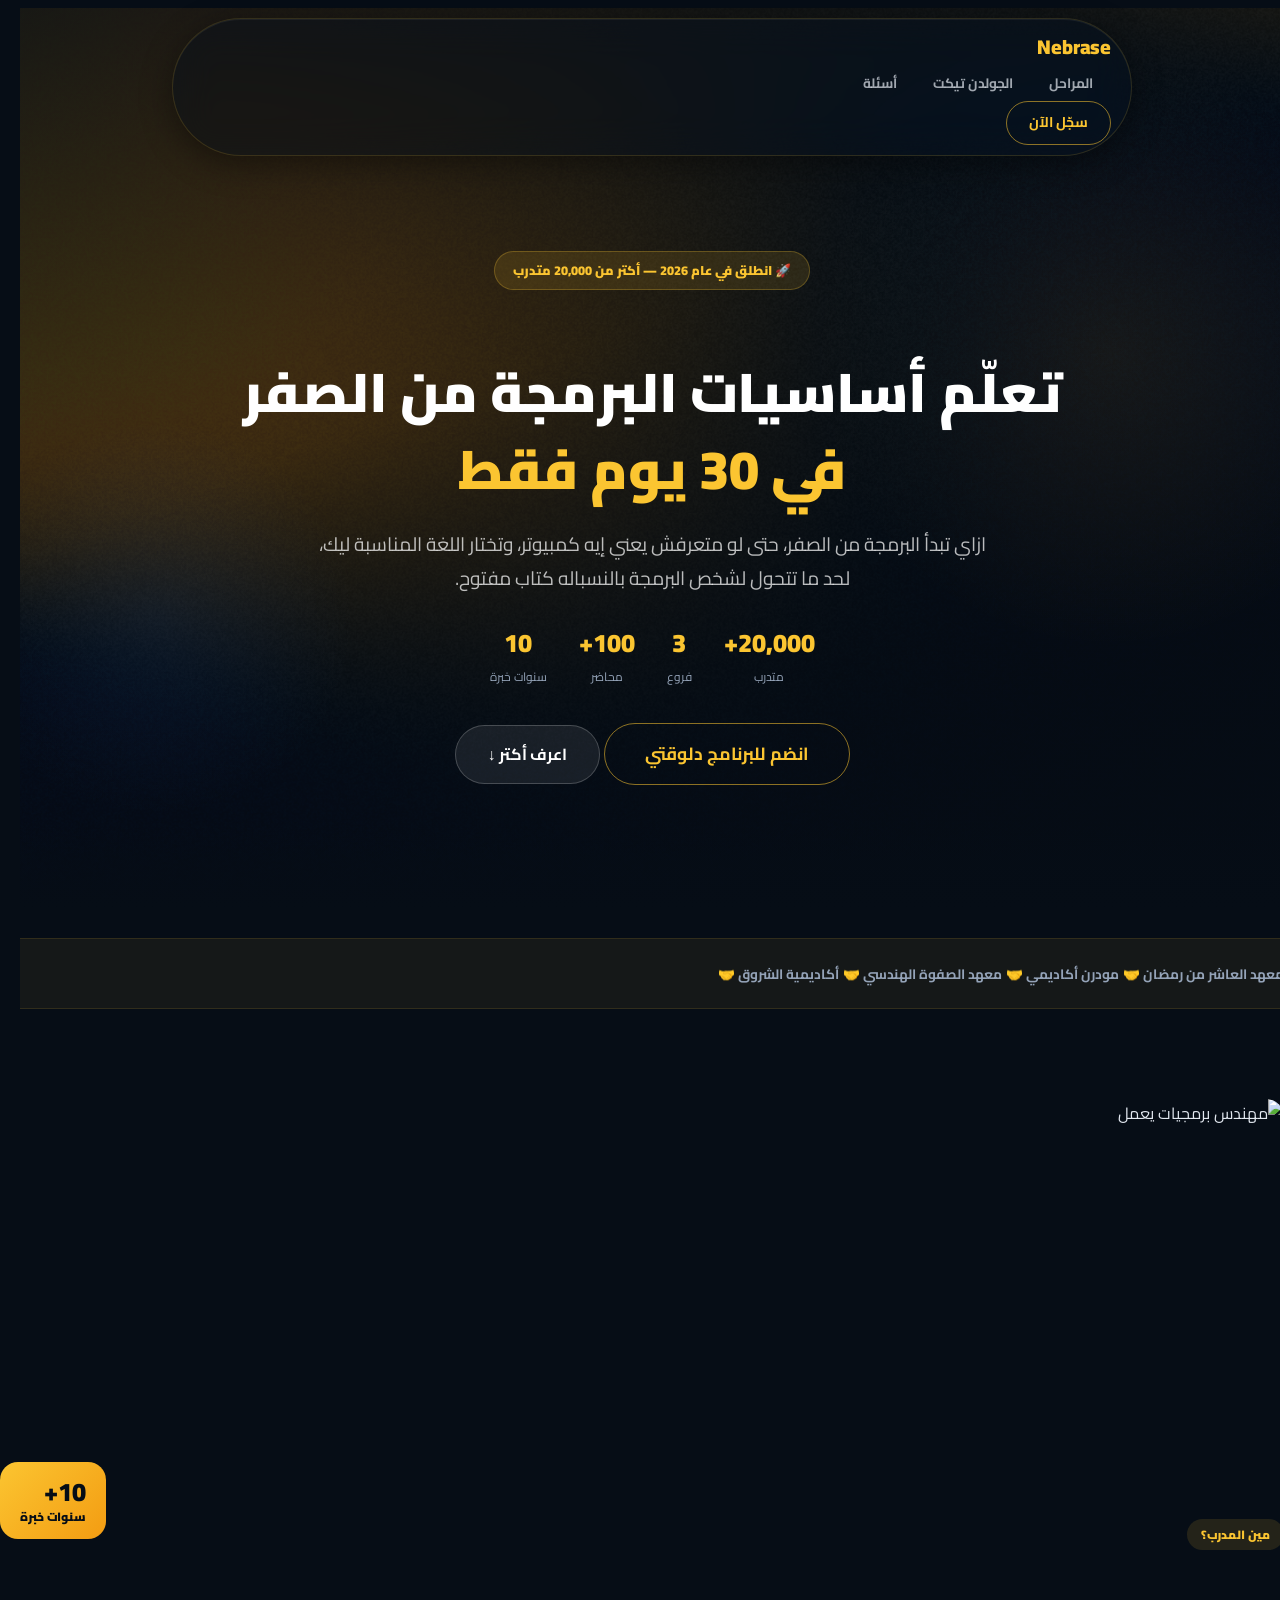
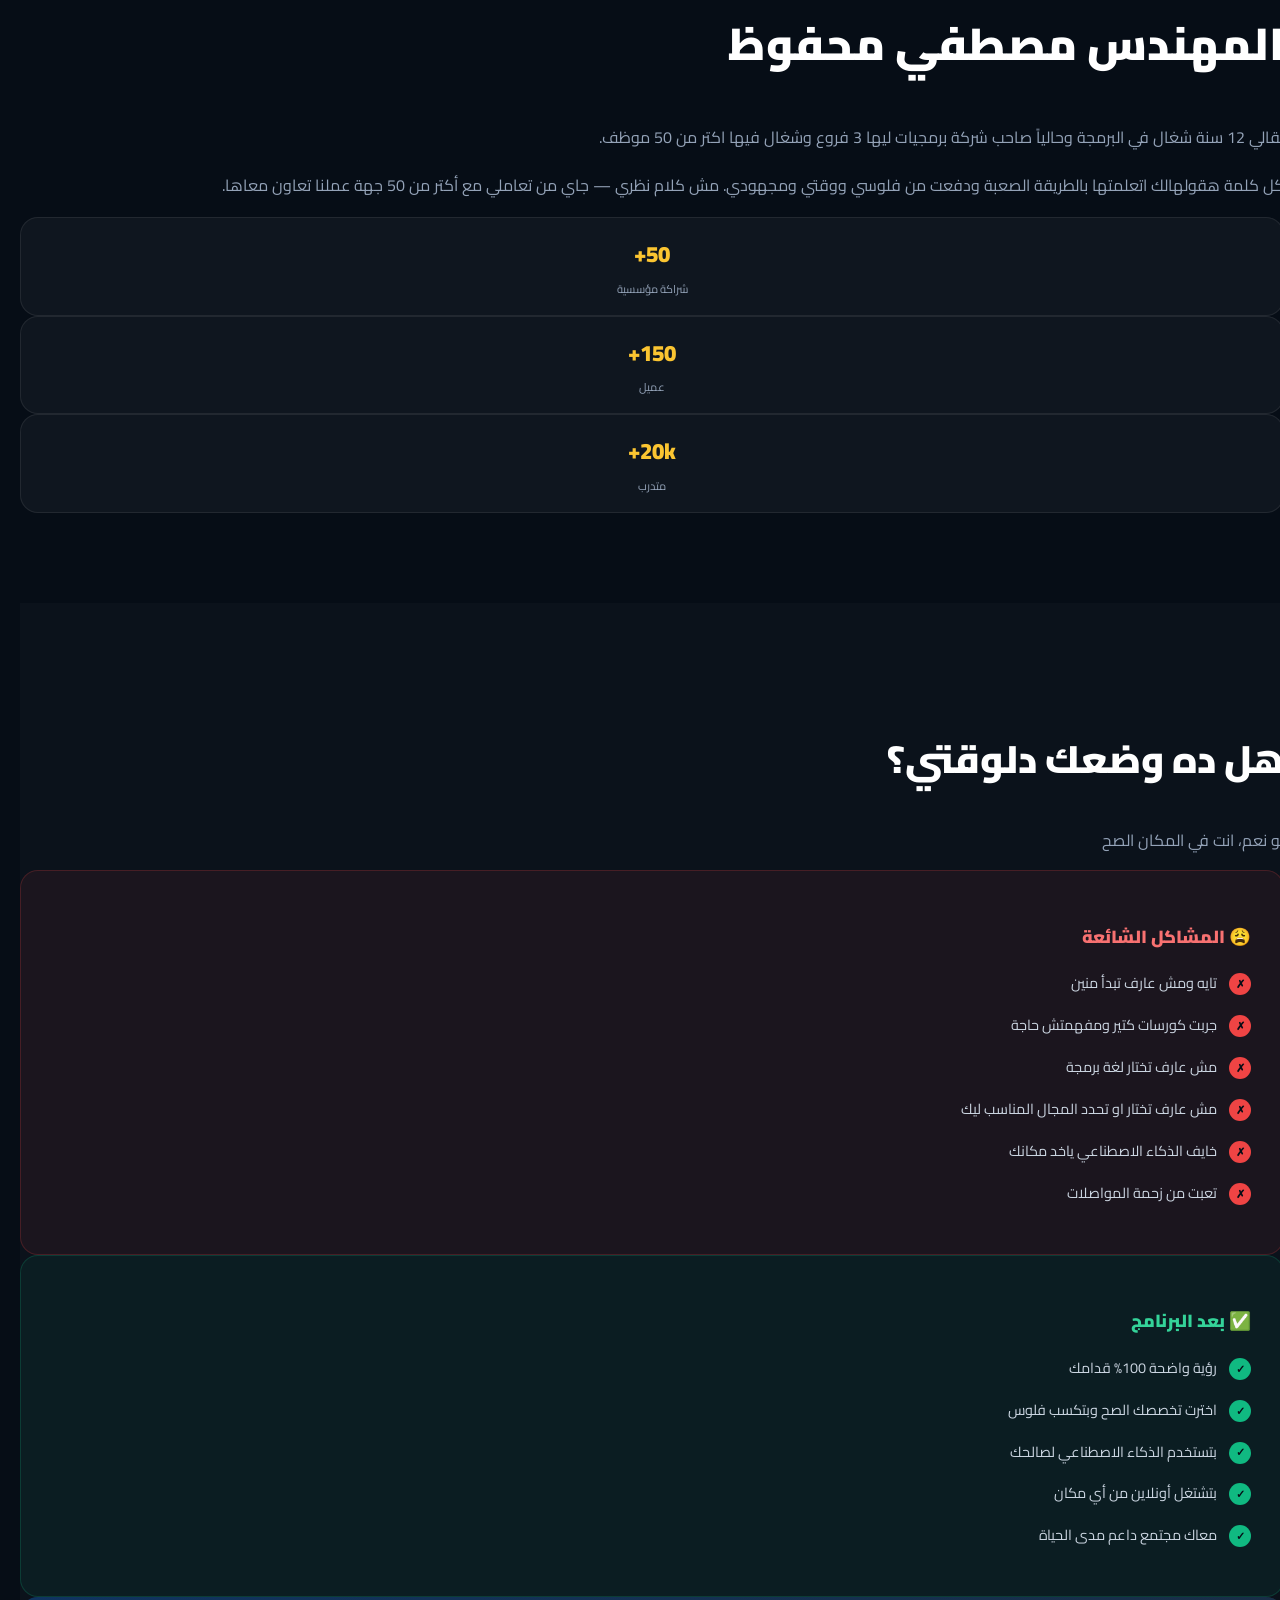
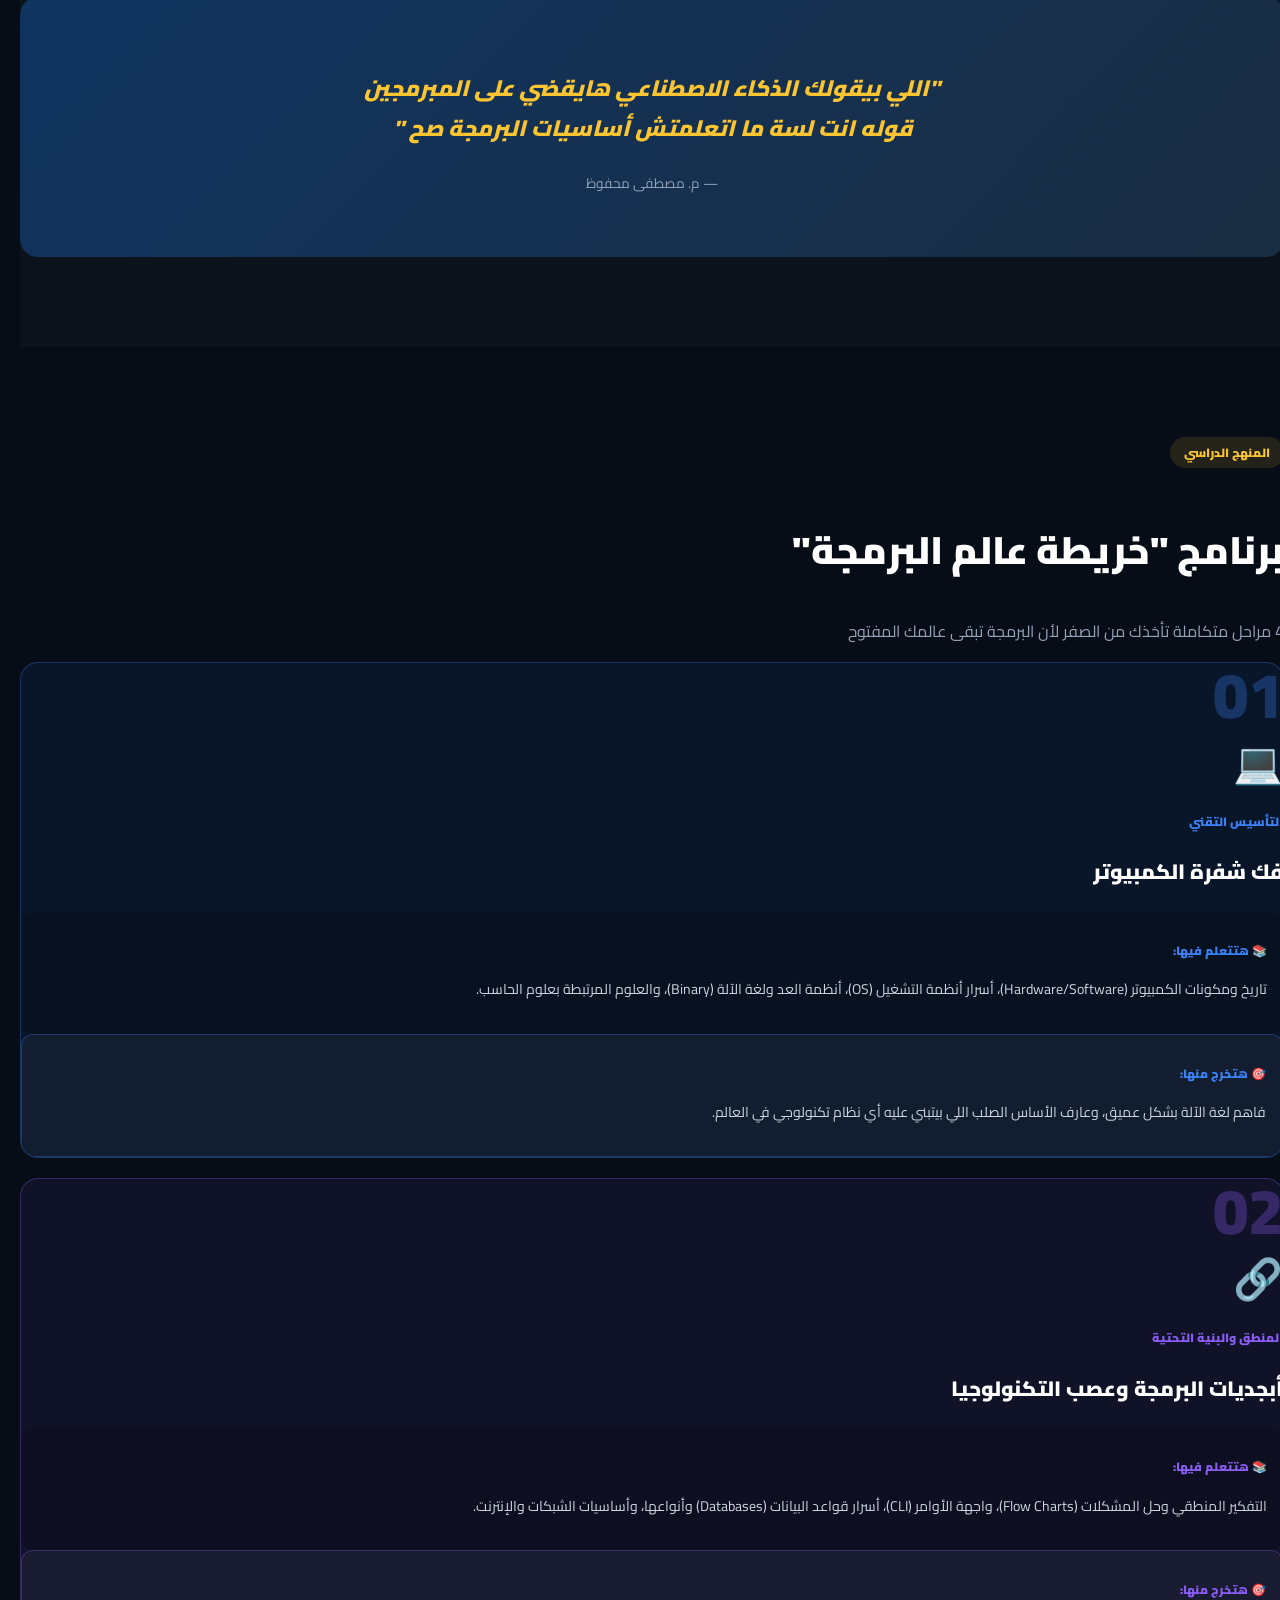
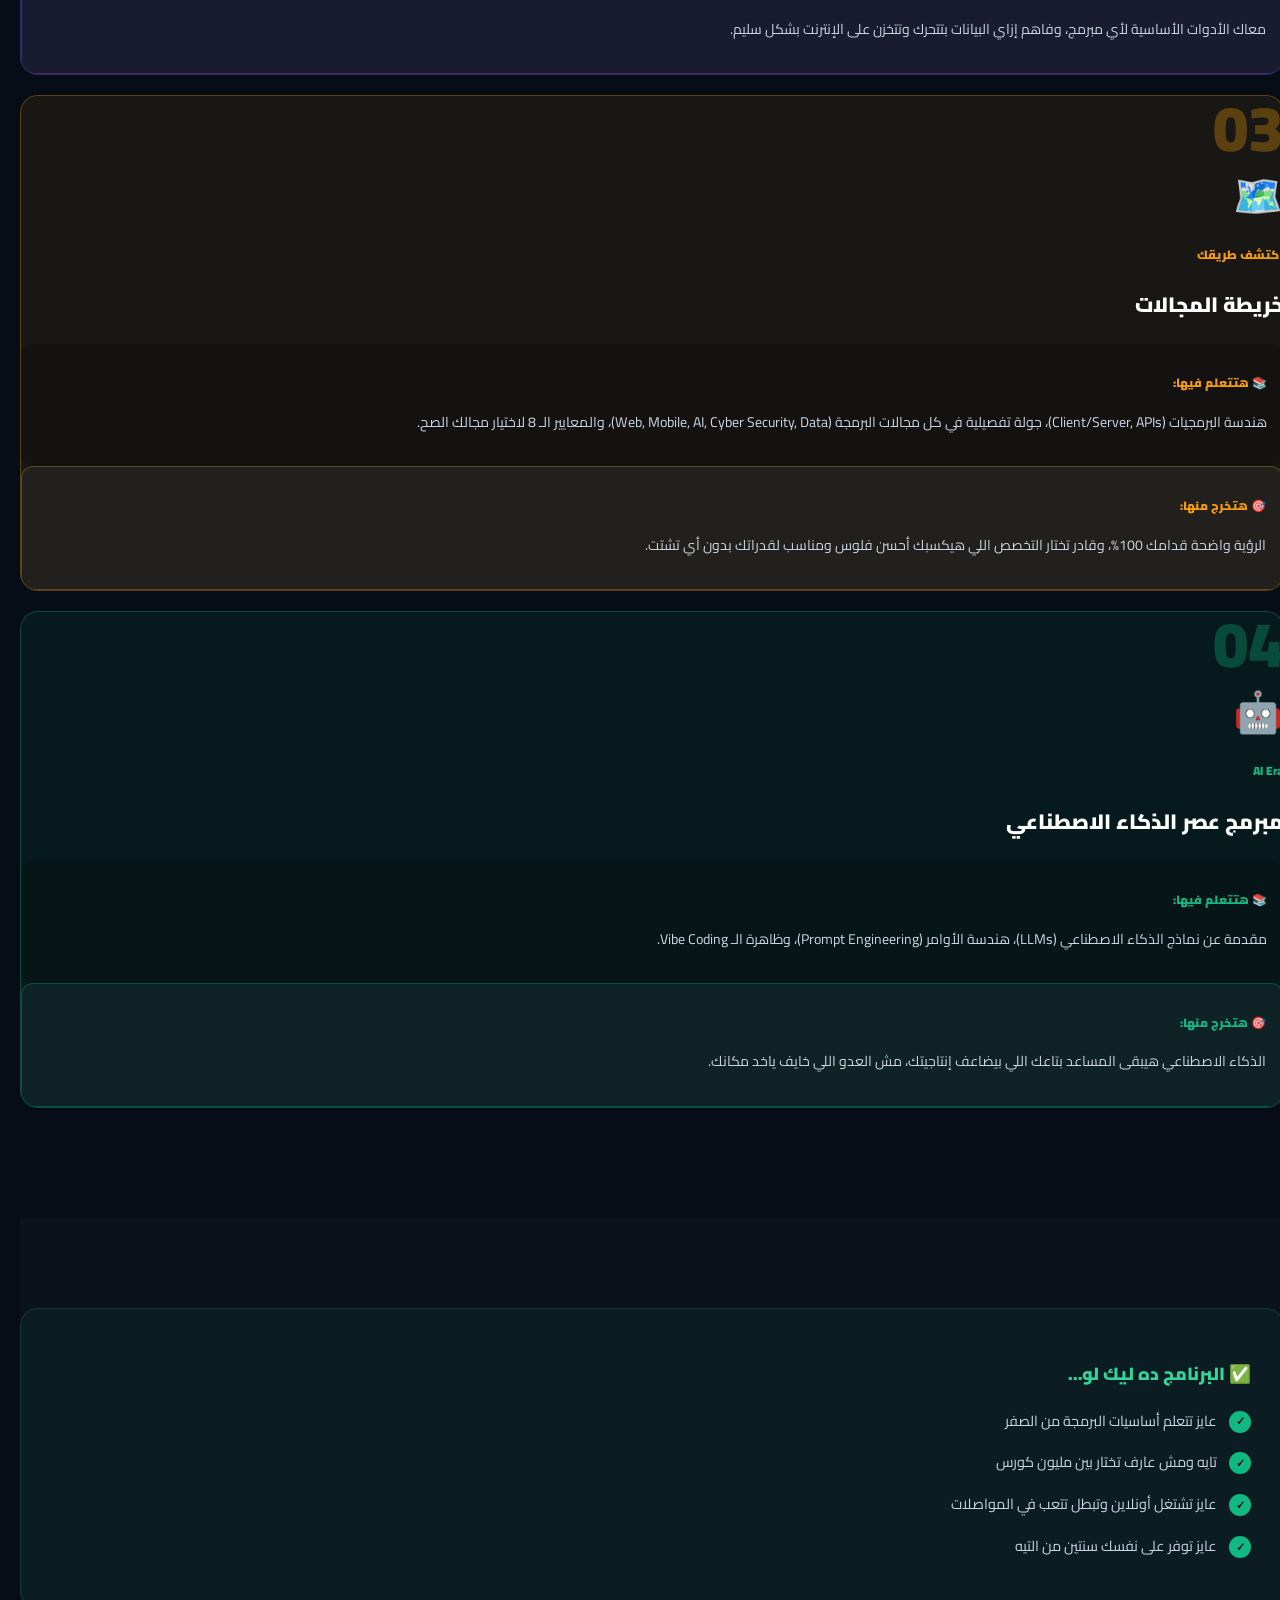
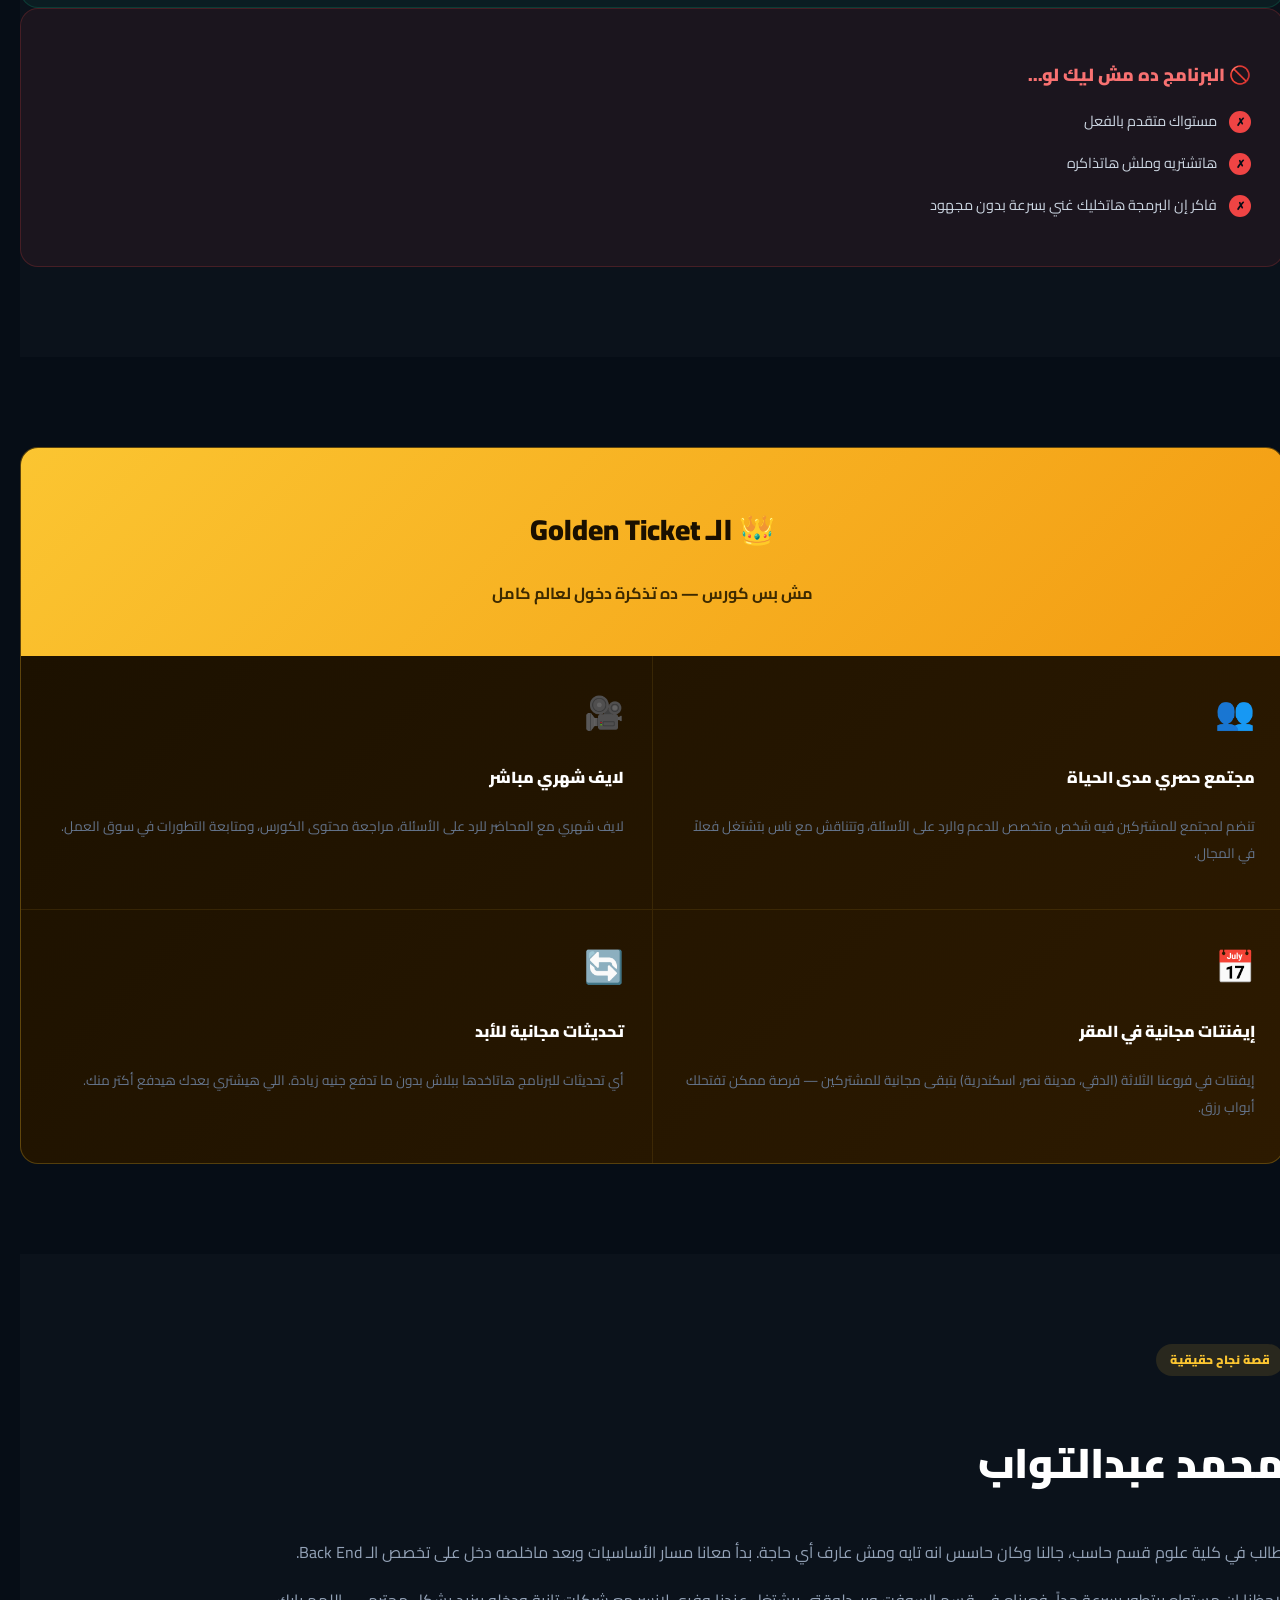
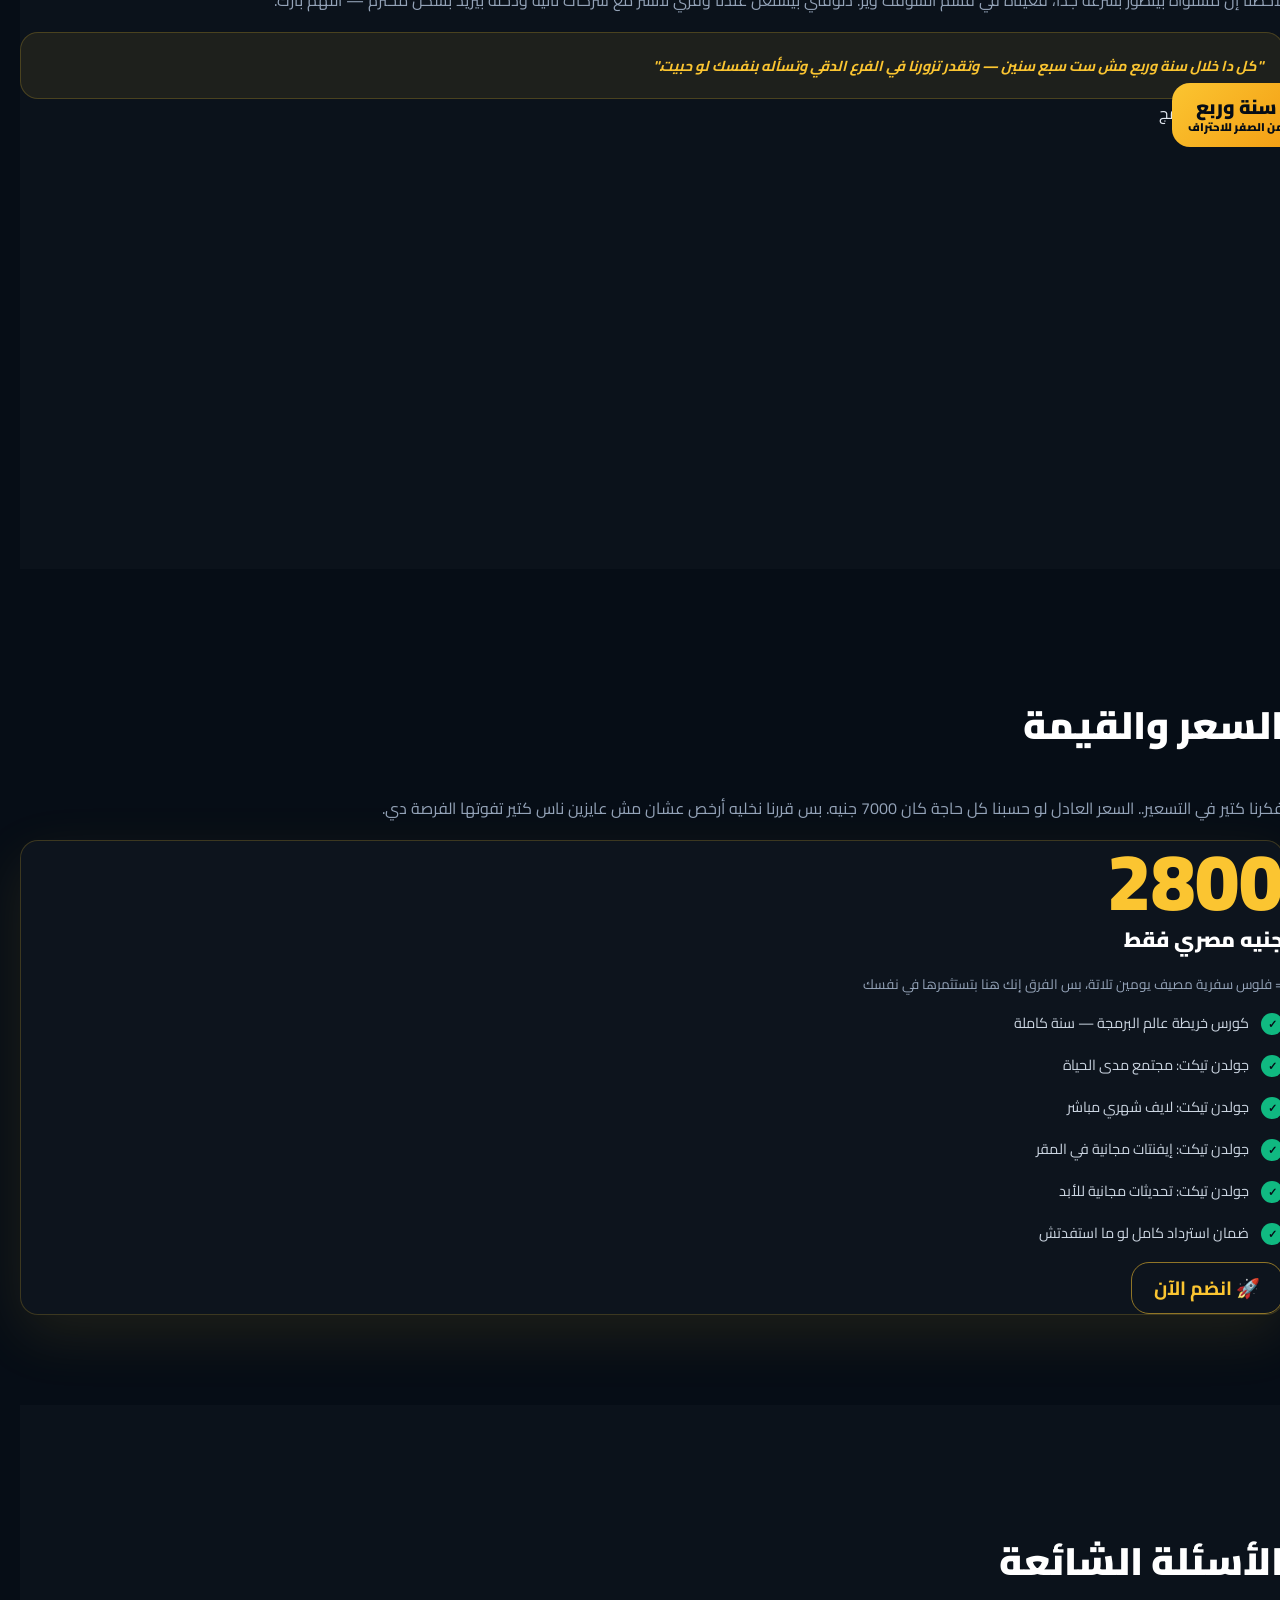
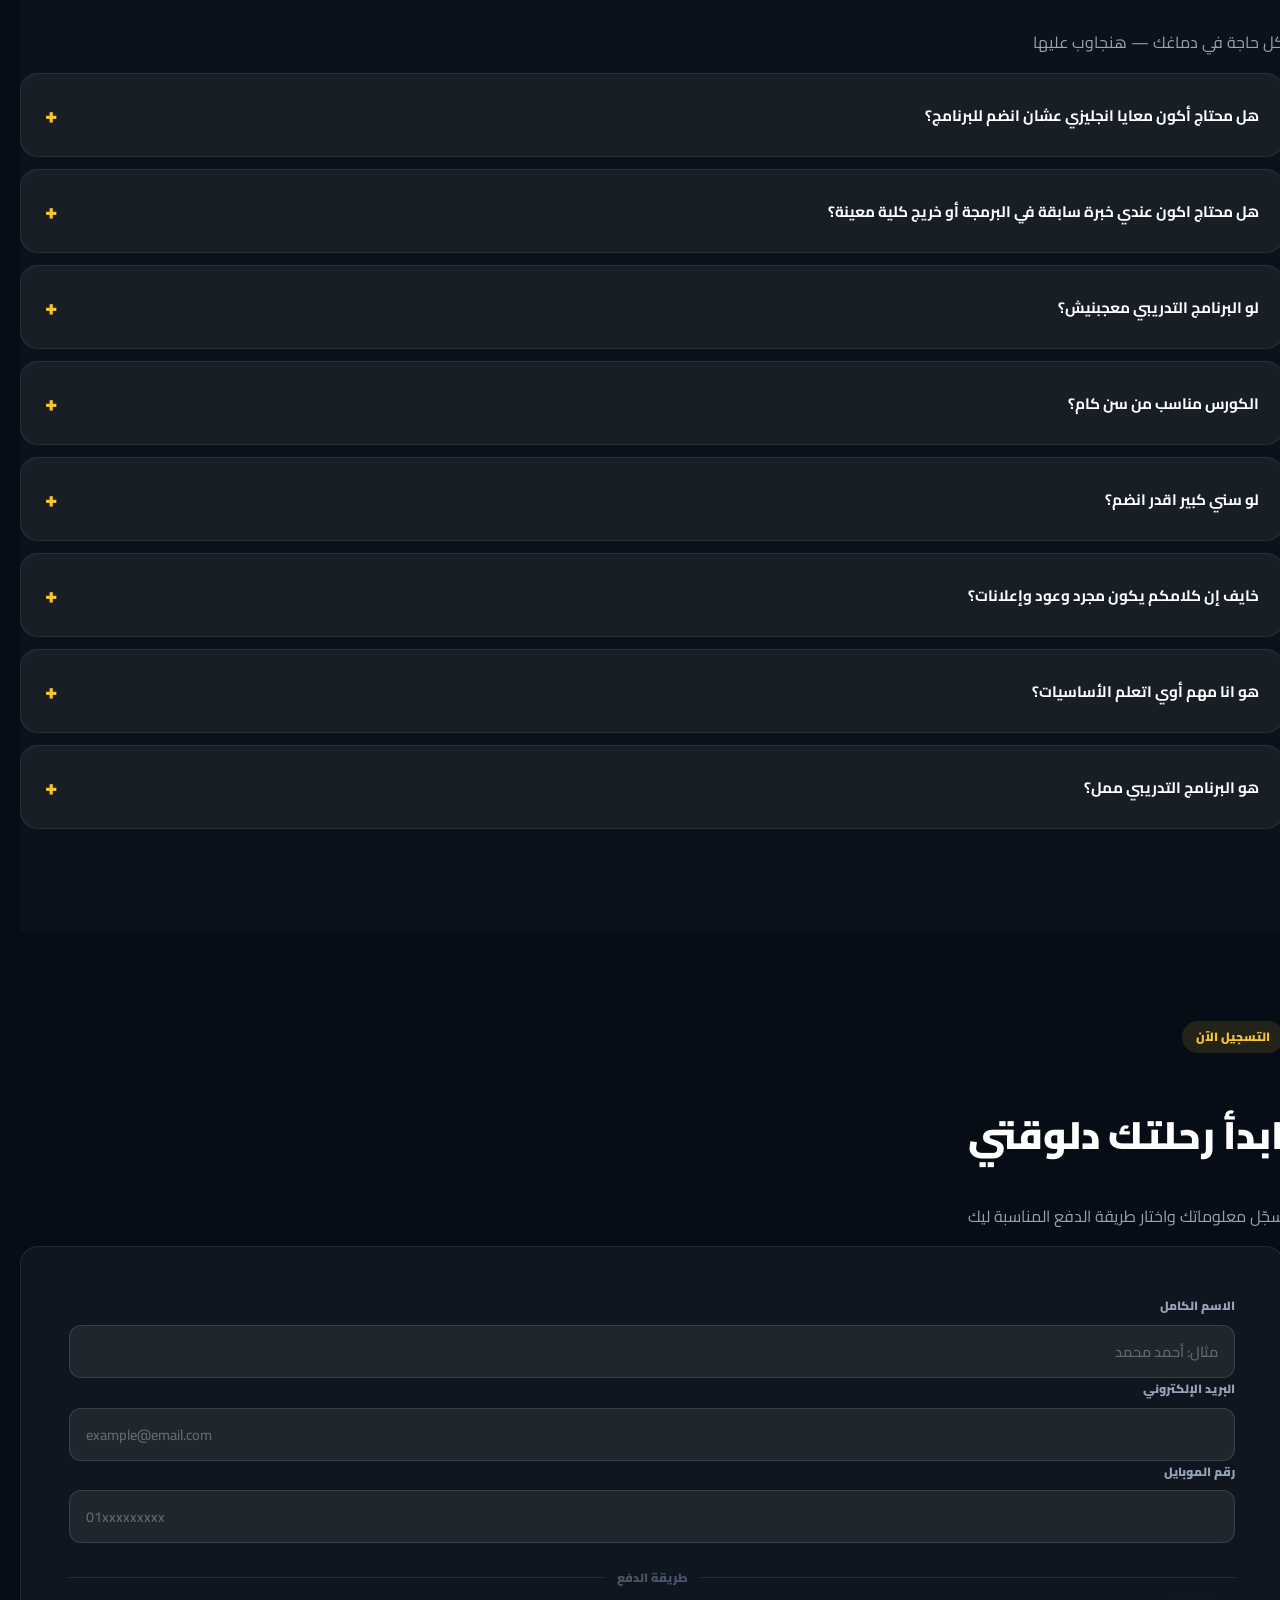
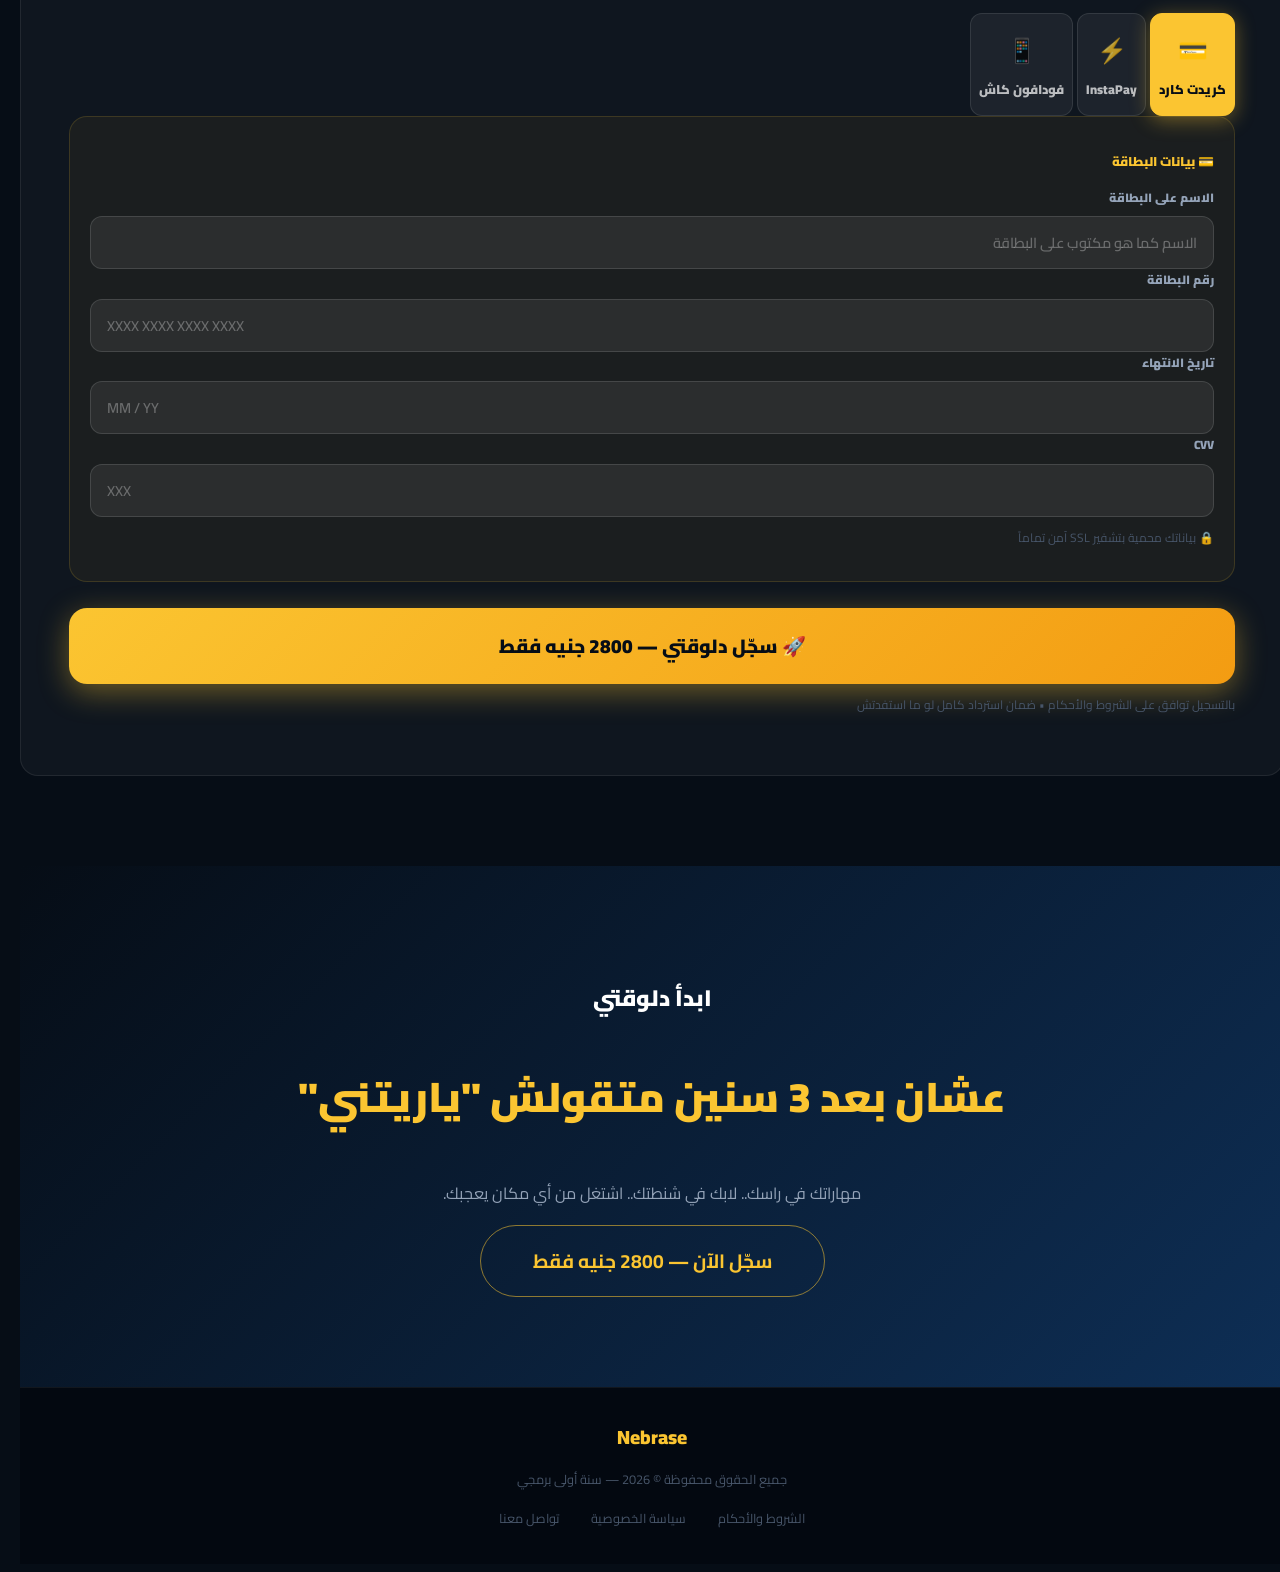
==== land.html @ 7b9bd4fe "start enhanced ui of nebrase landing page" ====
<!doctype html>
<html lang="ar" dir="rtl">
  <head>
    <meta charset="UTF-8" />
    <meta name="viewport" content="width=device-width, initial-scale=1.0" />
    <title>سنة أولى برمجة— Nebrase Academy</title>

    <!-- Google Fonts: Cairo -->
    <link rel="preconnect" href="https://fonts.googleapis.com" />
    <link rel="preconnect" href="https://fonts.gstatic.com" crossorigin />
    <link
      href="https://fonts.googleapis.com/css2?family=Cairo:wght@400;600;700;900&display=swap"
      rel="stylesheet"
    />

    <!-- Bootstrap 5 RTL -->
    <link
      rel="stylesheet"
      href="https://cdn.jsdelivr.net/npm/bootstrap@5.3.2/dist/css/bootstrap.rtl.min.css"
    />

    <!-- Font Awesome -->
    <link
      rel="stylesheet"
      href="https://cdnjs.cloudflare.com/ajax/libs/font-awesome/6.5.0/css/all.min.css"
    />

    <!-- Link css file -->
    <link rel="stylesheet" href="style.css" />
  </head>
  <body>
    <!-- ══════════════════ NAVBAR ══════════════════ -->
    <nav id="navbar">
      <div class="container d-flex align-items-center justify-content-between">
        <span class="nav-logo">Nebrase</span>
        <!-- <img
          class="nebrase-logo"
          src="./images/a33d972d-7d20-4807-b0de-33f2c99fd49a.png"
          alt="nebrase-logo"
        /> -->
        <div class="nav-links d-none d-md-block">
          <a href="#stages">المراحل</a>
          <a href="#golden">الجولدن تيكت</a>
          <a href="#faq">أسئلة</a>
        </div>
        <a href="#register" class="btn-gold">سجّل الآن</a>
      </div>
    </nav>

    <!-- ══════════════════ HERO ══════════════════ -->
    <header id="hero">
      <div class="hero-bg"></div>
      <div class="hero-overlay"></div>
      <div class="hero-orb1"></div>
      <div class="hero-orb2"></div>
      <div class="hero-content container px-3">
        <div class="badge-pill">
          🚀 انطلق في عام 2026 — أكتر من 20,000 متدرب
        </div>
        <h1 class="hero-title">
          تعلّم أساسيات البرمجة من الصفر<br />
          <span>في 30 يوم فقط</span>
        </h1>
        <p class="hero-sub">
          ازاي تبدأ البرمجة من الصفر، حتى لو متعرفش يعني إيه كمبيوتر، وتختار
          اللغة المناسبة ليك، لحد ما تتحول لشخص البرمجة بالنسباله كتاب مفتوح.
        </p>
        <div class="stats-row">
          <div class="stat-item">
            <div class="stat-num">20,000+</div>
            <div class="stat-lbl">متدرب</div>
          </div>
          <div class="stat-item">
            <div class="stat-num">3</div>
            <div class="stat-lbl">فروع</div>
          </div>
          <div class="stat-item">
            <div class="stat-num">100+</div>
            <div class="stat-lbl">محاضر</div>
          </div>
          <div class="stat-item">
            <div class="stat-num">10</div>
            <div class="stat-lbl">سنوات خبرة</div>
          </div>
        </div>
        <div class="d-flex flex-wrap gap-3 justify-content-center">
          <a
            href="#register"
            class="btn-gold"
            style="font-size: 1.1rem; padding: 14px 40px"
            >انضم للبرنامج دلوقتي</a
          >
          <a
            href="#stages"
            class="btn-outline"
            style="font-size: 1rem; padding: 14px 32px"
            >اعرف أكتر ↓</a
          >
        </div>
      </div>
      <div class="hero-fade-bottom"></div>
    </header>

    <!-- ══════════════════ RIBBON ══════════════════ -->
    <div id="ribbon">
      <div class="container">
        <div
          class="d-flex flex-wrap justify-content-center align-items-center gap-4"
        >
          <span class="partner">معهد العاشر من رمضان 🤝</span>
          <span class="partner">مودرن أكاديمي 🤝</span>
          <span class="partner">معهد الصفوة الهندسي 🤝</span>
          <span class="partner">أكاديمية الشروق 🤝</span>
          <!-- <img src="./images/moder-academy.webp" alt="" />
          <img src="./images/SH-academy.webp" alt="" />
          <img src="./images/Tenth-of-ramadan-city.webp" alt="" />
          <img src="./images/Al-Safwa.webp" alt="" /> -->
        </div>
      </div>
    </div>

    <!-- ══════════════════ ABOUT INSTRUCTOR ══════════════════ -->
    <section>
      <div class="container">
        <div class="row align-items-center g-5">
          <div class="col-lg-5">
            <div class="about-img-wrap">
              <img
                src="https://images.unsplash.com/photo-1719400471588-575b23e27bd7?w=800&h=600&fit=crop&auto=format"
                alt="مهندس برمجيات يعمل"
              />
              <div class="about-badge">
                <div style="font-size: 1.6rem; font-weight: 900">10+</div>
                <div style="font-size: 0.75rem">سنوات خبرة</div>
              </div>
            </div>
          </div>
          <div class="col-lg-7">
            <div class="section-label">مين المدرب؟</div>
            <h2
              class="fw-900 mb-3"
              style="font-size: clamp(1.8rem, 4vw, 2.8rem); color: #fff"
            >
              المهندس مصطفي محفوظ
            </h2>
            <p class="text-muted2 mb-3" style="line-height: 2">
              بقالي 12 سنة شغال في البرمجة وحالياً صاحب شركة برمجيات ليها 3 فروع
              وشغال فيها اكتر من 50 موظف.
            </p>
            <p class="text-muted2 mb-4" style="line-height: 2">
              كل كلمة هقولهالك اتعلمتها بالطريقة الصعبة ودفعت من فلوسي ووقتي
              ومجهودي. مش كلام نظري — جاي من تعاملي مع أكتر من 50 جهة عملنا
              تعاون معاها.
            </p>
            <div class="row g-3">
              <div class="col-4">
                <div class="card-stat">
                  <div class="cs-num">50+</div>
                  <div class="cs-lbl">شراكة مؤسسية</div>
                </div>
              </div>
              <div class="col-4">
                <div class="card-stat">
                  <div class="cs-num">150+</div>
                  <div class="cs-lbl">عميل</div>
                </div>
              </div>
              <div class="col-4">
                <div class="card-stat">
                  <div class="cs-num">20k+</div>
                  <div class="cs-lbl">متدرب</div>
                </div>
              </div>
            </div>
          </div>
        </div>
      </div>
    </section>

    <!-- ══════════════════ PROBLEM / SOLUTION ══════════════════ -->
    <section class="section-alt">
      <div class="container">
        <div class="text-center mb-5">
          <h2
            class="fw-900 mb-2"
            style="font-size: clamp(1.6rem, 3.5vw, 2.4rem); color: #fff"
          >
            هل ده وضعك دلوقتي؟
          </h2>
          <p class="text-muted2">لو نعم، انت في المكان الصح</p>
        </div>
        <div class="row g-4 mb-5">
          <div class="col-md-6">
            <div class="ps-card ps-red">
              <h3 class="fw-900 mb-4" style="color: #f87171; font-size: 1.1rem">
                😩 المشاكل الشائعة
              </h3>
              <div class="check-item">
                <div class="check-dot dot-red">✗</div>
                <span>تايه ومش عارف تبدأ منين</span>
              </div>
              <div class="check-item">
                <div class="check-dot dot-red">✗</div>
                <span>جربت كورسات كتير ومفهمتش حاجة</span>
              </div>
              <div class="check-item">
                <div class="check-dot dot-red">✗</div>
                <span>مش عارف تختار لغة برمجة </span>
              </div>
              <div class="check-item">
                <div class="check-dot dot-red">✗</div>
                <span>مش عارف تختار او تحدد المجال المناسب ليك </span>
              </div>
              <div class="check-item">
                <div class="check-dot dot-red">✗</div>
                <span>خايف الذكاء الاصطناعي ياخد مكانك</span>
              </div>
              <div class="check-item">
                <div class="check-dot dot-red">✗</div>
                <span>تعبت من زحمة المواصلات</span>
              </div>
            </div>
          </div>
          <div class="col-md-6">
            <div class="ps-card ps-green">
              <h3 class="fw-900 mb-4" style="color: #34d399; font-size: 1.1rem">
                ✅ بعد البرنامج
              </h3>
              <div class="check-item">
                <div class="check-dot dot-green">✓</div>
                <span>رؤية واضحة 100% قدامك</span>
              </div>
              <div class="check-item">
                <div class="check-dot dot-green">✓</div>
                <span>اخترت تخصصك الصح وبتكسب فلوس</span>
              </div>
              <div class="check-item">
                <div class="check-dot dot-green">✓</div>
                <span>بتستخدم الذكاء الاصطناعي لصالحك</span>
              </div>
              <div class="check-item">
                <div class="check-dot dot-green">✓</div>
                <span>بتشتغل أونلاين من أي مكان</span>
              </div>
              <div class="check-item">
                <div class="check-dot dot-green">✓</div>
                <span>معاك مجتمع داعم مدى الحياة</span>
              </div>
            </div>
          </div>
        </div>
        <!-- quote -->
        <div class="quote-banner">
          <img
            src="https://images.unsplash.com/photo-1753715613457-63127ec40824?w=800&h=500&fit=crop&auto=format"
            alt="كود على شاشة"
          />
          <div class="qb-inner">
            <p
              class="fw-900 text-gold mb-2"
              style="font-size: clamp(1rem, 2.5vw, 1.4rem); font-style: italic"
            >
              "اللي بيقولك الذكاء الاصطناعي هايقضي على المبرمجين<br />
              قوله انت لسة ما اتعلمتش أساسيات البرمجة صح "
            </p>
            <p class="text-muted2" style="font-size: 0.85rem">
              — م. مصطفى محفوظ
            </p>
          </div>
        </div>
      </div>
    </section>

    <!-- ══════════════════ 4 STAGES ══════════════════ -->
    <section id="stages">
      <div class="container">
        <div class="text-center mb-5">
          <div class="section-label">المنهج الدراسي</div>
          <h2
            class="fw-900 mb-2"
            style="font-size: clamp(1.6rem, 3.5vw, 2.4rem); color: #fff"
          >
            برنامج "خريطة عالم البرمجة"
          </h2>
          <p class="text-muted2">
            4 مراحل متكاملة تأخذك من الصفر لأن البرمجة تبقى عالمك المفتوح
          </p>
        </div>

        <!-- Stage 1 -->
        <div
          class="stage-card"
          style="
            background: rgba(59, 130, 246, 0.08);
            border: 1px solid rgba(59, 130, 246, 0.3);
          "
        >
          <div class="p-4 p-md-5">
            <div class="row g-4 align-items-start">
              <div class="col-auto d-flex flex-column align-items-start">
                <div class="stage-num" style="color: #3b82f6">01</div>
                <div style="font-size: 2.5rem">💻</div>
              </div>
              <div class="col-md">
                <p
                  style="
                    font-size: 0.75rem;
                    font-weight: 900;
                    color: #3b82f6;
                    margin-bottom: 4px;
                  "
                >
                  التأسيس التقني
                </p>
                <h3 class="fw-900 mb-3" style="color: #fff; font-size: 1.3rem">
                  فك شفرة الكمبيوتر
                </h3>
                <div class="stage-inner-box">
                  <p
                    style="
                      font-size: 0.75rem;
                      font-weight: 900;
                      color: #3b82f6;
                      margin-bottom: 8px;
                    "
                  >
                    📚 هتتعلم فيها:
                  </p>
                  <p style="font-size: 0.88rem; color: #cbd5e1; line-height: 2">
                    تاريخ ومكونات الكمبيوتر (Hardware/Software)، أسرار أنظمة
                    التشغيل (OS)، أنظمة العد ولغة الآلة (Binary)، والعلوم
                    المرتبطة بعلوم الحاسب.
                  </p>
                </div>
              </div>
              <div class="col-md">
                <div
                  class="stage-inner-box h-100"
                  style="
                    background: rgba(255, 255, 255, 0.04);
                    border: 1px solid rgba(59, 130, 246, 0.3);
                  "
                >
                  <p
                    style="
                      font-size: 0.75rem;
                      font-weight: 900;
                      color: #3b82f6;
                      margin-bottom: 8px;
                    "
                  >
                    🎯 هتخرج منها:
                  </p>
                  <p style="font-size: 0.88rem; color: #cbd5e1; line-height: 2">
                    فاهم لغة الآلة بشكل عميق، وعارف الأساس الصلب اللي بيتبني
                    عليه أي نظام تكنولوجي في العالم.
                  </p>
                </div>
              </div>
            </div>
          </div>
        </div>

        <!-- Stage 2 -->
        <div
          class="stage-card"
          style="
            background: rgba(139, 92, 246, 0.08);
            border: 1px solid rgba(139, 92, 246, 0.3);
          "
        >
          <div class="p-4 p-md-5">
            <div class="row g-4 align-items-start">
              <div class="col-auto d-flex flex-column align-items-start">
                <div class="stage-num" style="color: #8b5cf6">02</div>
                <div style="font-size: 2.5rem">🔗</div>
              </div>
              <div class="col-md">
                <p
                  style="
                    font-size: 0.75rem;
                    font-weight: 900;
                    color: #8b5cf6;
                    margin-bottom: 4px;
                  "
                >
                  المنطق والبنية التحتية
                </p>
                <h3 class="fw-900 mb-3" style="color: #fff; font-size: 1.3rem">
                  أبجديات البرمجة وعصب التكنولوجيا
                </h3>
                <div class="stage-inner-box">
                  <p
                    style="
                      font-size: 0.75rem;
                      font-weight: 900;
                      color: #8b5cf6;
                      margin-bottom: 8px;
                    "
                  >
                    📚 هتتعلم فيها:
                  </p>
                  <p style="font-size: 0.88rem; color: #cbd5e1; line-height: 2">
                    التفكير المنطقي وحل المشكلات (Flow Charts)، واجهة الأوامر
                    (CLI)، أسرار قواعد البيانات (Databases) وأنواعها، وأساسيات
                    الشبكات والإنترنت.
                  </p>
                </div>
              </div>
              <div class="col-md">
                <div
                  class="stage-inner-box h-100"
                  style="
                    background: rgba(255, 255, 255, 0.04);
                    border: 1px solid rgba(139, 92, 246, 0.3);
                  "
                >
                  <p
                    style="
                      font-size: 0.75rem;
                      font-weight: 900;
                      color: #8b5cf6;
                      margin-bottom: 8px;
                    "
                  >
                    🎯 هتخرج منها:
                  </p>
                  <p style="font-size: 0.88rem; color: #cbd5e1; line-height: 2">
                    معاك الأدوات الأساسية لأي مبرمج، وفاهم إزاي البيانات بتتحرك
                    وتتخزن على الإنترنت بشكل سليم.
                  </p>
                </div>
              </div>
            </div>
          </div>
        </div>

        <!-- Stage 3 -->
        <div
          class="stage-card"
          style="
            background: rgba(245, 158, 11, 0.08);
            border: 1px solid rgba(245, 158, 11, 0.3);
          "
        >
          <div class="p-4 p-md-5">
            <div class="row g-4 align-items-start">
              <div class="col-auto d-flex flex-column align-items-start">
                <div class="stage-num" style="color: #f59e0b">03</div>
                <div style="font-size: 2.5rem">🗺️</div>
              </div>
              <div class="col-md">
                <p
                  style="
                    font-size: 0.75rem;
                    font-weight: 900;
                    color: #f59e0b;
                    margin-bottom: 4px;
                  "
                >
                  اكتشف طريقك
                </p>
                <h3 class="fw-900 mb-3" style="color: #fff; font-size: 1.3rem">
                  خريطة المجالات
                </h3>
                <div class="stage-inner-box">
                  <p
                    style="
                      font-size: 0.75rem;
                      font-weight: 900;
                      color: #f59e0b;
                      margin-bottom: 8px;
                    "
                  >
                    📚 هتتعلم فيها:
                  </p>
                  <p style="font-size: 0.88rem; color: #cbd5e1; line-height: 2">
                    هندسة البرمجيات (Client/Server, APIs)، جولة تفصيلية في كل
                    مجالات البرمجة (Web, Mobile, AI, Cyber Security, Data)،
                    والمعايير الـ 8 لاختيار مجالك الصح.
                  </p>
                </div>
              </div>
              <div class="col-md">
                <div
                  class="stage-inner-box h-100"
                  style="
                    background: rgba(255, 255, 255, 0.04);
                    border: 1px solid rgba(245, 158, 11, 0.3);
                  "
                >
                  <p
                    style="
                      font-size: 0.75rem;
                      font-weight: 900;
                      color: #f59e0b;
                      margin-bottom: 8px;
                    "
                  >
                    🎯 هتخرج منها:
                  </p>
                  <p style="font-size: 0.88rem; color: #cbd5e1; line-height: 2">
                    الرؤية واضحة قدامك 100%، وقادر تختار التخصص اللي هيكسبك أحسن
                    فلوس ومناسب لقدراتك بدون أي تشتت.
                  </p>
                </div>
              </div>
            </div>
          </div>
        </div>

        <!-- Stage 4 -->
        <div
          class="stage-card"
          style="
            background: rgba(16, 185, 129, 0.08);
            border: 1px solid rgba(16, 185, 129, 0.3);
          "
        >
          <div class="p-4 p-md-5">
            <div class="row g-4 align-items-start">
              <div class="col-auto d-flex flex-column align-items-start">
                <div class="stage-num" style="color: #10b981">04</div>
                <div style="font-size: 2.5rem">🤖</div>
              </div>
              <div class="col-md">
                <p
                  style="
                    font-size: 0.75rem;
                    font-weight: 900;
                    color: #10b981;
                    margin-bottom: 4px;
                  "
                >
                  AI Era
                </p>
                <h3 class="fw-900 mb-3" style="color: #fff; font-size: 1.3rem">
                  مبرمج عصر الذكاء الاصطناعي
                </h3>
                <div class="stage-inner-box">
                  <p
                    style="
                      font-size: 0.75rem;
                      font-weight: 900;
                      color: #10b981;
                      margin-bottom: 8px;
                    "
                  >
                    📚 هتتعلم فيها:
                  </p>
                  <p style="font-size: 0.88rem; color: #cbd5e1; line-height: 2">
                    مقدمة عن نماذج الذكاء الاصطناعي (LLMs)، هندسة الأوامر
                    (Prompt Engineering)، وظاهرة الـ Vibe Coding.
                  </p>
                </div>
              </div>
              <div class="col-md">
                <div
                  class="stage-inner-box h-100"
                  style="
                    background: rgba(255, 255, 255, 0.04);
                    border: 1px solid rgba(16, 185, 129, 0.3);
                  "
                >
                  <p
                    style="
                      font-size: 0.75rem;
                      font-weight: 900;
                      color: #10b981;
                      margin-bottom: 8px;
                    "
                  >
                    🎯 هتخرج منها:
                  </p>
                  <p style="font-size: 0.88rem; color: #cbd5e1; line-height: 2">
                    الذكاء الاصطناعي هيبقى المساعد بتاعك اللي بيضاعف إنتاجيتك،
                    مش العدو اللي خايف ياخد مكانك.
                  </p>
                </div>
              </div>
            </div>
          </div>
        </div>
      </div>
    </section>

    <!-- ══════════════════ WHO IS IT FOR ══════════════════ -->
    <section class="section-alt">
      <div class="container">
        <div class="row g-4">
          <div class="col-md-6">
            <div class="ps-card ps-green">
              <h3 class="fw-900 mb-4" style="color: #34d399; font-size: 1.1rem">
                ✅ البرنامج ده ليك لو…
              </h3>
              <div class="check-item">
                <div class="check-dot dot-green">✓</div>
                <span>عايز تتعلم أساسيات البرمجة من الصفر</span>
              </div>
              <div class="check-item">
                <div class="check-dot dot-green">✓</div>
                <span>تايه ومش عارف تختار بين مليون كورس</span>
              </div>
              <div class="check-item">
                <div class="check-dot dot-green">✓</div>
                <span>عايز تشتغل أونلاين وتبطل تتعب في المواصلات</span>
              </div>
              <div class="check-item">
                <div class="check-dot dot-green">✓</div>
                <span>عايز توفر على نفسك سنتين من التيه</span>
              </div>
            </div>
          </div>
          <div class="col-md-6">
            <div class="ps-card ps-red">
              <h3 class="fw-900 mb-4" style="color: #f87171; font-size: 1.1rem">
                🚫 البرنامج ده مش ليك لو…
              </h3>
              <div class="check-item">
                <div class="check-dot dot-red">✗</div>
                <span>مستواك متقدم بالفعل</span>
              </div>
              <div class="check-item">
                <div class="check-dot dot-red">✗</div>
                <span>هاتشتريه وملش هاتذاكره</span>
              </div>
              <div class="check-item">
                <div class="check-dot dot-red">✗</div>
                <span>فاكر إن البرمجة هاتخليك غني بسرعة بدون مجهود</span>
              </div>
            </div>
          </div>
        </div>
      </div>
    </section>

    <!-- ══════════════════ GOLDEN TICKET ══════════════════ -->
    <section id="golden">
      <div class="container">
        <div class="gt-wrap">
          <div class="gt-header">
            <h2 class="fw-900 mb-1" style="font-size: 1.8rem; color: #1a1000">
              👑 الـ Golden Ticket
            </h2>
            <p style="color: #3d2a00; font-weight: 700">
              مش بس كورس — ده تذكرة دخول لعالم كامل
            </p>
          </div>
          <div class="gt-grid">
            <div class="gt-cell">
              <div style="font-size: 2rem; margin-bottom: 10px">👥</div>
              <h4 class="fw-900 mb-2" style="color: #fff">
                مجتمع حصري مدى الحياة
              </h4>
              <p style="font-size: 0.85rem; color: #64748b; line-height: 2">
                تنضم لمجتمع للمشتركين فيه شخص متخصص للدعم والرد على الأسئلة،
                وتتناقش مع ناس بتشتغل فعلاً في المجال.
              </p>
            </div>
            <div class="gt-cell">
              <div style="font-size: 2rem; margin-bottom: 10px">🎥</div>
              <h4 class="fw-900 mb-2" style="color: #fff">لايف شهري مباشر</h4>
              <p style="font-size: 0.85rem; color: #64748b; line-height: 2">
                لايف شهري مع المحاضر للرد على الأسئلة، مراجعة محتوى الكورس،
                ومتابعة التطورات في سوق العمل.
              </p>
            </div>
            <div class="gt-cell" style="border-bottom: none !important">
              <div style="font-size: 2rem; margin-bottom: 10px">📅</div>
              <h4 class="fw-900 mb-2" style="color: #fff">
                إيفنتات مجانية في المقر
              </h4>
              <p style="font-size: 0.85rem; color: #64748b; line-height: 2">
                إيفنتات في فروعنا الثلاثة (الدقي، مدينة نصر، اسكندرية) بتبقى
                مجانية للمشتركين — فرصة ممكن تفتحلك أبواب رزق.
              </p>
            </div>
            <div
              class="gt-cell"
              style="
                border-bottom: none !important;
                border-left: none !important;
              "
            >
              <div style="font-size: 2rem; margin-bottom: 10px">🔄</div>
              <h4 class="fw-900 mb-2" style="color: #fff">
                تحديثات مجانية للأبد
              </h4>
              <p style="font-size: 0.85rem; color: #64748b; line-height: 2">
                أي تحديثات للبرنامج هاتاخدها ببلاش بدون ما تدفع جنيه زيادة. اللي
                هيشتري بعدك هيدفع أكتر منك.
              </p>
            </div>
          </div>
        </div>
      </div>
    </section>

    <!-- ══════════════════ SUCCESS STORY ══════════════════ -->
    <section class="section-alt">
      <div class="container">
        <div class="row align-items-center g-5">
          <div class="col-lg-6">
            <div class="section-label">قصة نجاح حقيقية</div>
            <h2
              class="fw-900 mb-3"
              style="font-size: clamp(1.8rem, 4vw, 2.6rem); color: #fff"
            >
              محمد عبدالتواب
            </h2>
            <p class="text-muted2 mb-3" style="line-height: 2">
              طالب في كلية علوم قسم حاسب، جالنا وكان حاسس انه تايه ومش عارف أي
              حاجة. بدأ معانا مسار الأساسيات وبعد ماخلصه دخل على تخصص الـ Back
              End.
            </p>
            <p class="text-muted2 mb-4" style="line-height: 2">
              لاحظنا إن مستواه بيتطور بسرعة جداً، فعيناه في قسم السوفت وير.
              دلوقتي بيشتغل عندنا وفري لانسر مع شركات تانية ودخله بيزيد بشكل
              محترم — اللهم بارك.
            </p>
            <div class="story-quote">
              "كل دا خلال سنة وربع مش ست سبع سنين — وتقدر تزورنا في الفرع الدقي
              وتسأله بنفسك لو حبيت."
            </div>
          </div>
          <div class="col-lg-6">
            <div class="story-img-wrap">
              <img
                src="https://images.unsplash.com/photo-1769028866840-14b25805a119?w=700&h=450&fit=crop&auto=format"
                alt="قصة نجاح مبرمج"
              />
              <div class="story-badge">
                <div style="font-size: 1.2rem">سنة وربع</div>
                <div style="font-size: 0.7rem">من الصفر للاحتراف</div>
              </div>
            </div>
          </div>
        </div>
      </div>
    </section>

    <!-- ══════════════════ PRICING ══════════════════ -->
    <section>
      <div class="container">
        <div class="row justify-content-center">
          <div class="col-lg-7 text-center">
            <h2
              class="fw-900 mb-3"
              style="font-size: clamp(1.6rem, 3.5vw, 2.4rem); color: #fff"
            >
              السعر والقيمة
            </h2>
            <p class="text-muted2 mb-5" style="line-height: 2">
              فكرنا كتير في التسعير.. السعر العادل لو حسبنا كل حاجة كان 7000
              جنيه. بس قررنا نخليه أرخص عشان مش عايزين ناس كتير تفوتها الفرصة
              دي.
            </p>
            <div class="price-card">
              <div class="p-4 p-md-5 pb-2">
                <div class="price-amount">2800</div>
                <div class="fw-900 mt-1" style="font-size: 1.3rem; color: #fff">
                  جنيه مصري فقط
                </div>
                <p class="text-muted2 mt-2" style="font-size: 0.85rem">
                  = فلوس سفرية مصيف يومين تلاتة، بس الفرق إنك هنا بتستثمرها في
                  نفسك
                </p>
              </div>
              <div class="p-4 p-md-5 pt-3">
                <div class="text-start mb-4">
                  <div class="check-item">
                    <div class="check-dot dot-green">✓</div>
                    <span>كورس خريطة عالم البرمجة — سنة كاملة</span>
                  </div>
                  <div class="check-item">
                    <div class="check-dot dot-green">✓</div>
                    <span>جولدن تيكت: مجتمع مدى الحياة</span>
                  </div>
                  <div class="check-item">
                    <div class="check-dot dot-green">✓</div>
                    <span>جولدن تيكت: لايف شهري مباشر</span>
                  </div>
                  <div class="check-item">
                    <div class="check-dot dot-green">✓</div>
                    <span>جولدن تيكت: إيفنتات مجانية في المقر</span>
                  </div>
                  <div class="check-item">
                    <div class="check-dot dot-green">✓</div>
                    <span>جولدن تيكت: تحديثات مجانية للأبد</span>
                  </div>
                  <div class="check-item">
                    <div class="check-dot dot-green">✓</div>
                    <span>ضمان استرداد كامل لو ما استفدتش</span>
                  </div>
                </div>
                <a
                  href="#register"
                  class="btn-gold d-block w-100 text-center py-4"
                  style="font-size: 1.2rem; border-radius: var(--radius)"
                  >🚀 انضم الآن</a
                >
              </div>
            </div>
          </div>
        </div>
      </div>
    </section>

    <!-- ══════════════════ FAQ ══════════════════ -->
    <section id="faq" class="section-alt">
      <div class="container">
        <div class="row justify-content-center">
          <div class="col-lg-8">
            <div class="text-center mb-5">
              <h2
                class="fw-900 mb-2"
                style="font-size: clamp(1.6rem, 3.5vw, 2.4rem); color: #fff"
              >
                الأسئلة الشائعة
              </h2>
              <p class="text-muted2">كل حاجة في دماغك — هنجاوب عليها</p>
            </div>

            <div class="faq-item">
              <button class="faq-btn" onclick="toggleFaq(this)">
                <span>هل محتاج أكون معايا انجليزي عشان انضم للبرنامج؟</span>
                <span class="faq-icon">+</span>
              </button>
              <div class="faq-body">
                <p>
                  لأ مش محتاج.. فيه بعض المصطلحات البسيطة بالإنجليزي ولكن
                  ماتقلقش كله مشروح ومتوضح، ولو فيه أي حاجة عايز تسأل عنها تقدر
                  تبعتها للمجتمع الحصري اللي هاتنضمله وكمان تقدر تسأل عنها في
                  اللقاءات الشهرية.
                </p>
              </div>
            </div>
            <div class="faq-item">
              <button class="faq-btn" onclick="toggleFaq(this)">
                <span
                  >هل محتاج اكون عندي خبرة سابقة في البرمجة أو خريج كلية
                  معينة؟</span
                >
                <span class="faq-icon">+</span>
              </button>
              <div class="faq-body">
                <p>
                  لأ.. البرنامج دا بيبدأ معاك من الصفر ومن تحت الصفر كمان.. شرطه
                  الوحيد إنك تكون عندك رغبة حقيقة وجادة في تطوير نفسك.
                </p>
              </div>
            </div>
            <div class="faq-item">
              <button class="faq-btn" onclick="toggleFaq(this)">
                <span>لو البرنامج التدريبي معجبنيش؟</span>
                <span class="faq-icon">+</span>
              </button>
              <div class="faq-body">
                <p>
                  احنا عاملين ضمان إنك لو ما استفدتش من الكورس هانرجعلك كل
                  فلوسك. دربنا أكتر من 20 ألف شخص وعارفين كل المشاكل اللي
                  بتواجههم.
                </p>
              </div>
            </div>
            <div class="faq-item">
              <button class="faq-btn" onclick="toggleFaq(this)">
                <span>الكورس مناسب من سن كام؟</span>
                <span class="faq-icon">+</span>
              </button>
              <div class="faq-body"><p>بداية من 15 سنة فيما فوق.</p></div>
            </div>
            <div class="faq-item">
              <button class="faq-btn" onclick="toggleFaq(this)">
                <span>لو سني كبير اقدر انضم؟</span>
                <span class="faq-icon">+</span>
              </button>
              <div class="faq-body">
                <p>
                  مفيش حاجة اسمها سنك كبير.. طالما عندك الرغبة ابدأ لإنك لو
                  مبدأتش دلوقتي بعد 3 سنين هاتلاقي نفسك بتقول ياريتني كنت بدأت.
                </p>
              </div>
            </div>
            <div class="faq-item">
              <button class="faq-btn" onclick="toggleFaq(this)">
                <span>خايف إن كلامكم يكون مجرد وعود وإعلانات؟</span>
                <span class="faq-icon">+</span>
              </button>
              <div class="faq-body">
                <p>
                  معهد العاشر من رمضان، مودرن أكاديمي في المقطم، معهد الصفوة
                  الهندسي، وأكاديمية الشروق كلهم عاملين معانا تعاون. عندنا أكتر
                  من 100 محاضر و3 فروع في القاهرة والجيزة واسكندرية.
                </p>
              </div>
            </div>
            <div class="faq-item">
              <button class="faq-btn" onclick="toggleFaq(this)">
                <span>هو انا مهم أوي اتعلم الأساسيات؟</span>
                <span class="faq-icon">+</span>
              </button>
              <div class="faq-body">
                <p>
                  لو اختارت تخصص غلط هاتخسر فلوس ووقت. الأساسيات هي الخريطة اللي
                  بتريك كل الطرق عشان تختار الصح.
                </p>
              </div>
            </div>
            <div class="faq-item">
              <button class="faq-btn" onclick="toggleFaq(this)">
                <span>هو البرنامج التدريبي ممل؟</span>
                <span class="faq-icon">+</span>
              </button>
              <div class="faq-body">
                <p>
                  اللي متأكد منه إنك تفضل تايه قدام مشكلة بسيطة في شغلك دا أسوأ
                  بكتير.. إنك تخسر فلوس دا أسوأ بكتير.
                </p>
              </div>
            </div>
          </div>
        </div>
      </div>
    </section>

    <!-- ══════════════════ REGISTRATION FORM ══════════════════ -->
    <section id="register">
      <div class="container">
        <div class="row justify-content-center">
          <div class="col-lg-8">
            <div class="text-center mb-5">
              <div class="section-label">التسجيل الآن</div>
              <h2
                class="fw-900 mb-2"
                style="font-size: clamp(1.6rem, 3.5vw, 2.4rem); color: #fff"
              >
                ابدأ رحلتك دلوقتي
              </h2>
              <p class="text-muted2">
                سجّل معلوماتك واختار طريقة الدفع المناسبة ليك
              </p>
            </div>

            <div class="form-wrap">
              <!-- Success screen (hidden by default) -->
              <div class="success-screen" id="successScreen">
                <div class="tick">🎉</div>
                <h3 class="fw-900 text-gold mb-3" style="font-size: 1.6rem">
                  تم التسجيل بنجاح!
                </h3>
                <p class="text-muted2">
                  هنتواصل معاك على الإيميل والموبايل اللي سجلت بيهم خلال 24
                  ساعة.
                </p>
              </div>

              <!-- Form -->
              <form id="regForm" onsubmit="submitForm(event)">
                <!-- Personal info -->
                <div class="row g-3 mb-4">
                  <div class="col-md-4">
                    <label class="form-label">الاسم الكامل</label>
                    <input
                      type="text"
                      required
                      class="form-control-dark"
                      placeholder="مثال: أحمد محمد"
                    />
                  </div>
                  <div class="col-md-4">
                    <label class="form-label">البريد الإلكتروني</label>
                    <input
                      type="email"
                      required
                      class="form-control-dark"
                      placeholder="example@email.com"
                      dir="ltr"
                    />
                  </div>
                  <div class="col-md-4">
                    <label class="form-label">رقم الموبايل</label>
                    <input
                      type="tel"
                      required
                      class="form-control-dark"
                      placeholder="01xxxxxxxxx"
                      dir="ltr"
                    />
                  </div>
                </div>

                <!-- Divider -->
                <div class="pay-divider">
                  <div class="line"></div>
                  <span>طريقة الدفع</span>
                  <div class="line"></div>
                </div>

                <!-- Payment toggle -->
                <div class="d-flex gap-3 mb-4">
                  <button
                    type="button"
                    class="pay-btn active"
                    onclick="switchPay('card', this)"
                  >
                    <span class="pay-icon">💳</span>كريدت كارد
                  </button>
                  <button
                    type="button"
                    class="pay-btn"
                    onclick="switchPay('instapay', this)"
                  >
                    <span class="pay-icon">⚡</span>InstaPay
                  </button>
                  <button
                    type="button"
                    class="pay-btn"
                    onclick="switchPay('vodafone', this)"
                  >
                    <span class="pay-icon">📱</span>فودافون كاش
                  </button>
                </div>

                <!-- Credit Card panel -->
                <div id="panel-card" class="pay-panel active">
                  <div class="pay-box pay-box-card">
                    <p class="pay-title-card">💳 بيانات البطاقة</p>
                    <div class="mb-3">
                      <label class="form-label">الاسم على البطاقة</label>
                      <input
                        type="text"
                        class="form-control-dark"
                        placeholder="الاسم كما هو مكتوب على البطاقة"
                      />
                    </div>
                    <div class="mb-3">
                      <label class="form-label">رقم البطاقة</label>
                      <input
                        type="text"
                        class="form-control-dark"
                        placeholder="XXXX XXXX XXXX XXXX"
                        maxlength="19"
                        dir="ltr"
                        id="cardNum"
                        oninput="formatCard(this)"
                      />
                    </div>
                    <div class="row g-3">
                      <div class="col-6">
                        <label class="form-label">تاريخ الانتهاء</label>
                        <input
                          type="text"
                          class="form-control-dark"
                          placeholder="MM / YY"
                          maxlength="7"
                          dir="ltr"
                        />
                      </div>
                      <div class="col-6">
                        <label class="form-label">CVV</label>
                        <input
                          type="password"
                          class="form-control-dark"
                          placeholder="XXX"
                          maxlength="3"
                          dir="ltr"
                        />
                      </div>
                    </div>
                    <p class="ssl-note mt-3">
                      🔒 بياناتك محمية بتشفير SSL آمن تماماً
                    </p>
                  </div>
                </div>

                <!-- InstaPay panel -->
                <div id="panel-instapay" class="pay-panel">
                  <div class="pay-box pay-box-insta">
                    <p class="pay-title-insta">⚡ تحويل عبر InstaPay</p>
                    <div class="transfer-info ti-insta mb-3">
                      <p class="mb-1" style="font-size: 0.85rem">
                        حوّل مبلغ
                        <strong style="color: #fff">2800 جنيه</strong> على حساب
                        InstaPay التالي:
                      </p>
                      <p
                        class="fw-900 mt-2"
                        style="font-size: 1.3rem"
                        dir="ltr"
                      >
                        Nebrase@instapay
                      </p>
                    </div>
                    <label class="form-label">رقم مرجع التحويل</label>
                    <input
                      type="text"
                      class="form-control-dark"
                      placeholder="أدخل رقم العملية بعد التحويل"
                      dir="ltr"
                    />
                  </div>
                </div>

                <!-- Vodafone Cash panel -->
                <div id="panel-vodafone" class="pay-panel">
                  <div class="pay-box pay-box-voda">
                    <p class="pay-title-voda">📱 تحويل عبر فودافون كاش</p>
                    <div class="transfer-info ti-voda mb-3">
                      <p class="mb-1" style="font-size: 0.85rem">
                        حوّل مبلغ
                        <strong style="color: #fff">2800 جنيه</strong> على رقم
                        فودافون كاش:
                      </p>
                      <p
                        class="fw-900 mt-2"
                        style="font-size: 1.8rem"
                        dir="ltr"
                      >
                        010X XXX XXXX
                      </p>
                    </div>
                    <label class="form-label">رقم مرجع التحويل</label>
                    <input
                      type="text"
                      class="form-control-dark"
                      placeholder="أدخل رقم العملية بعد التحويل"
                      dir="ltr"
                    />
                  </div>
                </div>

                <button type="submit" class="btn-submit">
                  🚀 سجّل دلوقتي — 2800 جنيه فقط
                </button>
                <p class="text-center ssl-note mt-3">
                  بالتسجيل توافق على الشروط والأحكام • ضمان استرداد كامل لو ما
                  استفدتش
                </p>
              </form>
            </div>
          </div>
        </div>
      </div>
    </section>

    <!-- ══════════════════ FINAL CTA ══════════════════ -->
    <section id="cta">
      <div class="cta-bg"></div>
      <div class="cta-overlay"></div>
      <div class="cta-inner container px-4 py-5">
        <p class="fw-900 mb-2" style="font-size: 1.4rem; color: #fff">
          ابدأ دلوقتي
        </p>
        <p
          class="fw-900 mb-4 text-gold"
          style="font-size: clamp(1.6rem, 4vw, 2.6rem)"
        >
          عشان بعد 3 سنين متقولش "ياريتني"
        </p>
        <p
          class="text-muted2 mb-5"
          style="max-width: 500px; margin-inline: auto; line-height: 2"
        >
          مهاراتك في راسك.. لابك في شنطتك.. اشتغل من أي مكان يعجبك.
        </p>
        <a
          href="#register"
          class="btn-gold"
          style="font-size: 1.2rem; padding: 18px 52px"
          >سجّل الآن — 2800 جنيه فقط</a
        >
      </div>
    </section>

    <!-- ══════════════════ FOOTER ══════════════════ -->
    <footer>
      <div class="container">
        <div class="footer-logo">Nebrase</div>
        <p class="footer-copy">جميع الحقوق محفوظة © 2026 — سنة أولى برمجي</p>
        <div class="footer-links">
          <a href="#">الشروط والأحكام</a>
          <a href="#">سياسة الخصوصية</a>
          <a href="#">تواصل معنا</a>
        </div>
      </div>
    </footer>

    <!-- Bootstrap JS -->
    <script src="https://cdn.jsdelivr.net/npm/bootstrap@5.3.2/dist/js/bootstrap.bundle.min.js"></script>
    <script src="./script.js"></script>
  </body>
</html>
---- style.css ----
/* ── tokens ── */
:root {
  --bg: #060d16;
  --bg2: #0d1b2a;
  --bg3: #1a2d42;
  --gold: #fbc531;
  --gold2: #f39c12;
  --text: #e2e8f0;
  --muted: #94a3b8;
  --radius: 18px;
}

/* ── base ── */
*,
*::before,
*::after {
  box-sizing: border-box;
}
html {
  scroll-behavior: smooth;
}
body {
  font-family: "Cairo", sans-serif;
  background: var(--bg);
  color: var(--text);
  overflow-x: hidden;
  line-height: 1.8;
}
a {
  text-decoration: none;
  color: inherit;
}
img {
  display: block;
  max-width: 100%;
}
::-webkit-scrollbar {
  width: 6px;
}
::-webkit-scrollbar-track {
  background: var(--bg2);
}
::-webkit-scrollbar-thumb {
  background: var(--gold);
  border-radius: 3px;
}

/* ── navbar ── */
#navbar {
  position: fixed;
  top: 18px;
  left: 50%;
  transform: translateX(-50%);
  z-index: 1000;
  width: calc(100% - 48px);
  max-width: 960px;
  background: rgba(8, 17, 30, 0.55);
  backdrop-filter: blur(20px) saturate(180%);
  -webkit-backdrop-filter: blur(20px) saturate(180%);
  border: 1px solid rgba(251, 197, 49, 0.15);
  border-radius: 100px;
  padding: 10px 20px 10px 28px;
  box-shadow:
    0 8px 32px rgba(0, 0, 0, 0.4),
    0 1px 0 rgba(255, 255, 255, 0.06) inset;
  transition:
    background 0.35s ease,
    box-shadow 0.35s ease,
    border-color 0.35s ease;
}
#navbar.scrolled {
  background: rgba(8, 17, 30, 0.82);
  border-color: rgba(251, 197, 49, 0.25);
  box-shadow:
    0 12px 40px rgba(0, 0, 0, 0.55),
    0 1px 0 rgba(255, 255, 255, 0.07) inset;
}
.nav-logo {
  font-weight: 900;
  font-size: 1.25rem;
  color: var(--gold);
  letter-spacing: -0.01em;
}
.nebrase-logo {
  width: 60px;
}
.nav-links a {
  color: rgba(226, 232, 240, 0.7);
  font-weight: 700;
  font-size: 0.85rem;
  transition:
    color 0.22s ease,
    background 0.22s ease;
  margin-inline-start: 4px;
  padding: 6px 14px;
  border-radius: 50px;
  display: inline-block;
}
.nav-links a:hover {
  color: #fff;
  background: rgba(255, 255, 255, 0.08);
}
.btn-gold {
  background: transparent;
  color: var(--gold);
  font-weight: 700;
  border: 1.5px solid rgba(251, 197, 49, 0.55);
  border-radius: 50px;
  padding: 8px 22px;
  font-size: 0.88rem;
  cursor: pointer;
  transition:
    background 0.22s ease,
    color 0.22s ease,
    border-color 0.22s ease;
  font-family: "Cairo", sans-serif;
  display: inline-block;
}
.btn-gold:hover {
  background: var(--gold);
  color: #060d16;
  border-color: var(--gold);
}
.btn-outline {
  background: rgba(255, 255, 255, 0.08);
  color: #fff;
  border: 1px solid rgba(255, 255, 255, 0.2);
  border-radius: 50px;
  padding: 9px 24px;
  font-size: 0.9rem;
  font-weight: 700;
  cursor: pointer;
  transition: transform 0.2s;
  font-family: "Cairo", sans-serif;
  display: inline-block;
}
.btn-outline:hover {
  transform: translateY(-2px);
  color: #fff;
}

/* ── sections ── */
section {
  padding: 90px 0;
}
.section-alt {
  background: rgba(255, 255, 255, 0.02);
}

/* ── hero ── */
#hero {
  min-height: 100vh;
  display: flex;
  align-items: center;
  justify-content: center;
  text-align: center;
  position: relative;
  overflow: hidden;
  padding-top: 120px;
}
.hero-bg {
  position: absolute;
  inset: 0;
  background-image: url("./images/background.png");
  background-size: cover;
  background-position: center;
}
.hero-overlay {
  position: absolute;
  inset: 0;
  background: linear-gradient(
    160deg,
    rgba(6, 13, 22, 0.93) 0%,
    rgba(6, 13, 22, 0.75) 40%,
    rgba(6, 13, 22, 0.96) 100%
  );
}
.hero-orb1 {
  position: absolute;
  width: 600px;
  height: 600px;
  background: radial-gradient(
    circle,
    rgba(251, 197, 49, 0.07) 0%,
    transparent 70%
  );
  top: 5%;
  right: -10%;
  border-radius: 50%;
  pointer-events: none;
}
.hero-orb2 {
  position: absolute;
  width: 400px;
  height: 400px;
  background: radial-gradient(
    circle,
    rgba(59, 130, 246, 0.08) 0%,
    transparent 70%
  );
  bottom: 10%;
  left: -5%;
  border-radius: 50%;
  pointer-events: none;
}
.hero-content {
  position: relative;
  z-index: 2;
}
.badge-pill {
  display: inline-flex;
  align-items: center;
  gap: 6px;
  background: rgba(251, 197, 49, 0.12);
  color: var(--gold);
  border: 1px solid rgba(251, 197, 49, 0.25);
  border-radius: 50px;
  padding: 7px 18px;
  font-size: 0.8rem;
  font-weight: 900;
  margin-bottom: 28px;
}
.hero-title {
  font-weight: 900;
  color: #fff;
  font-size: clamp(2rem, 5vw, 3.4rem);
  line-height: 1.4;
  margin-bottom: 20px;
}
.hero-title span {
  color: var(--gold);
}
.hero-sub {
  color: rgba(255, 255, 255, 0.72);
  font-size: clamp(1rem, 2vw, 1.2rem);
  max-width: 680px;
  margin: 0 auto 24px;
}
.stats-row {
  display: flex;
  flex-wrap: wrap;
  justify-content: center;
  gap: 32px;
  margin-bottom: 36px;
}
.stat-item .stat-num {
  font-weight: 900;
  font-size: 1.6rem;
  color: var(--gold);
}
.stat-item .stat-lbl {
  font-size: 0.75rem;
  color: var(--muted);
}
.hero-fade-bottom {
  position: absolute;
  bottom: 0;
  left: 0;
  right: 0;
  height: 90px;
  background: linear-gradient(to bottom, transparent, var(--bg));
  z-index: 1;
}

/* ── ribbon ── */
#ribbon {
  margin-top: 30px;
  padding: 20px 0;
  background: rgba(251, 197, 49, 0.06);
  border-top: 1px solid rgba(251, 197, 49, 0.12);
  border-bottom: 1px solid rgba(251, 197, 49, 0.12);
}
#ribbon .partner {
  color: var(--muted);
  font-size: 0.85rem;
  font-weight: 700;
}

/* ── cards ── */
.card-dark {
  background: rgba(255, 255, 255, 0.04);
  border: 1px solid rgba(255, 255, 255, 0.08);
  border-radius: var(--radius);
}
.card-stat {
  background: rgba(255, 255, 255, 0.04);
  border: 1px solid rgba(255, 255, 255, 0.08);
  border-radius: var(--radius);
  padding: 16px;
  text-align: center;
}
.card-stat .cs-num {
  font-weight: 900;
  font-size: 1.4rem;
  color: var(--gold);
}
.card-stat .cs-lbl {
  font-size: 0.7rem;
  color: var(--muted);
  margin-top: 4px;
}

/* ── about ── */
.about-img-wrap {
  position: relative;
}
.about-img-wrap img {
  width: 100%;
  height: 420px;
  object-fit: cover;
  border-radius: var(--radius);
}
.about-badge {
  position: absolute;
  bottom: -20px;
  left: -20px;
  background: linear-gradient(135deg, var(--gold), var(--gold2));
  color: #060d16;
  border-radius: var(--radius);
  padding: 14px 20px;
  font-weight: 900;
  line-height: 1.3;
}
.section-label {
  display: inline-block;
  background: rgba(251, 197, 49, 0.12);
  color: var(--gold);
  border-radius: 50px;
  padding: 5px 14px;
  font-size: 0.75rem;
  font-weight: 900;
  margin-bottom: 16px;
}

/* ── problem/solution ── */
.ps-card {
  border-radius: var(--radius);
  padding: 32px;
  height: 100%;
}
.ps-green {
  background: rgba(16, 185, 129, 0.07);
  border: 1px solid rgba(16, 185, 129, 0.2);
}
.ps-red {
  background: rgba(239, 68, 68, 0.07);
  border: 1px solid rgba(239, 68, 68, 0.2);
}
.check-item {
  display: flex;
  align-items: flex-start;
  gap: 12px;
  margin-bottom: 16px;
  font-size: 0.9rem;
  color: #cbd5e1;
}
.check-dot {
  width: 22px;
  height: 22px;
  border-radius: 50%;
  display: flex;
  align-items: center;
  justify-content: center;
  font-size: 0.7rem;
  font-weight: 900;
  flex-shrink: 0;
  margin-top: 3px;
}
.dot-green {
  background: #10b981;
  color: #060d16;
}
.dot-red {
  background: #ef4444;
  color: #060d16;
}
.quote-banner {
  border-radius: var(--radius);
  overflow: hidden;
  position: relative;
}
.quote-banner img {
  position: absolute;
  inset: 0;
  width: 100%;
  height: 100%;
  object-fit: cover;
  opacity: 0.1;
}
.quote-banner .qb-inner {
  position: relative;
  z-index: 2;
  background: linear-gradient(135deg, #0f3460, #1a2d42);
  padding: 48px;
  text-align: center;
}

/* ── stages ── */
.stage-card {
  border-radius: var(--radius);
  margin-bottom: 20px;
  overflow: hidden;
  transition: transform 0.3s;
}
.stage-card:hover {
  transform: translateY(-4px);
}
.stage-num {
  font-weight: 900;
  font-size: 4rem;
  line-height: 1;
  opacity: 0.3;
}
.stage-inner-box {
  border-radius: 12px;
  padding: 16px;
  background: rgba(0, 0, 0, 0.2);
}

/* ── golden ticket ── */
.gt-wrap {
  border-radius: var(--radius);
  overflow: hidden;
  background: linear-gradient(135deg, #1a1000, #2d1a00);
  border: 1px solid rgba(251, 197, 49, 0.25);
}
.gt-header {
  background: linear-gradient(135deg, var(--gold), var(--gold2));
  padding: 32px;
  text-align: center;
}
.gt-grid {
  display: grid;
  grid-template-columns: 1fr 1fr;
}
@media (max-width: 576px) {
  .gt-grid {
    grid-template-columns: 1fr;
  }
}
.gt-cell {
  padding: 28px;
  border-bottom: 1px solid rgba(251, 197, 49, 0.1);
}
.gt-cell:nth-child(odd) {
  border-left: 1px solid rgba(251, 197, 49, 0.1);
}
.gt-cell:nth-child(n + 3) {
  border-bottom: none;
}

/* ── success story ── */
.story-img-wrap {
  position: relative;
}
.story-img-wrap img {
  width: 100%;
  height: 380px;
  object-fit: cover;
  border-radius: var(--radius);
}
.story-badge {
  position: absolute;
  top: -16px;
  right: -16px;
  background: linear-gradient(135deg, var(--gold), var(--gold2));
  color: #060d16;
  border-radius: var(--radius);
  padding: 12px 16px;
  font-weight: 900;
  text-align: center;
  line-height: 1.3;
}
.story-quote {
  background: rgba(251, 197, 49, 0.08);
  border: 1px solid rgba(251, 197, 49, 0.2);
  border-radius: var(--radius);
  padding: 20px;
  font-style: italic;
  color: var(--gold);
  font-weight: 700;
  font-size: 0.9rem;
}

/* ── pricing ── */
.price-card {
  border-radius: var(--radius);
  overflow: hidden;
  background: rgba(255, 255, 255, 0.03);
  border: 1px solid rgba(251, 197, 49, 0.2);
  box-shadow: 0 20px 60px rgba(251, 197, 49, 0.1);
}
.price-amount {
  font-weight: 900;
  font-size: clamp(3rem, 8vw, 5rem);
  color: var(--gold);
  line-height: 1;
}

/* ── faq ── */
.faq-item {
  background: rgba(255, 255, 255, 0.05);
  border: 1px solid rgba(255, 255, 255, 0.08);
  border-radius: var(--radius);
  margin-bottom: 12px;
  overflow: hidden;
}
.faq-btn {
  width: 100%;
  text-align: right;
  background: none;
  border: none;
  padding: 20px 24px;
  display: flex;
  align-items: center;
  justify-content: space-between;
  gap: 16px;
  cursor: pointer;
  font-family: "Cairo", sans-serif;
  font-weight: 700;
  font-size: 0.95rem;
  color: #fff;
}
.faq-icon {
  color: var(--gold);
  font-size: 1.4rem;
  font-weight: 900;
  transition: transform 0.3s;
  flex-shrink: 0;
}
.faq-icon.open {
  transform: rotate(45deg);
}
.faq-body {
  max-height: 0;
  overflow: hidden;
  transition: max-height 0.35s ease;
}
.faq-body.open {
  max-height: 400px;
}
.faq-body p {
  padding: 0 24px 20px;
  color: #94a3b8;
  font-size: 0.9rem;
  line-height: 1.9;
}

/* ── form ── */
.form-wrap {
  background: rgba(255, 255, 255, 0.04);
  border: 1px solid rgba(255, 255, 255, 0.08);
  border-radius: var(--radius);
  padding: 48px;
}
@media (max-width: 576px) {
  .form-wrap {
    padding: 28px 20px;
  }
}
.form-label {
  font-size: 0.75rem;
  font-weight: 900;
  color: var(--muted);
  margin-bottom: 8px;
  display: block;
}
.form-control-dark {
  width: 100%;
  background: rgba(255, 255, 255, 0.07);
  border: 1px solid rgba(255, 255, 255, 0.12);
  border-radius: 12px;
  padding: 12px 16px;
  color: #fff;
  font-family: "Cairo", sans-serif;
  font-weight: 600;
  font-size: 0.9rem;
  outline: none;
  transition:
    border-color 0.2s,
    box-shadow 0.2s;
}
.form-control-dark:focus {
  border-color: rgba(251, 197, 49, 0.5);
  box-shadow: 0 0 0 3px rgba(251, 197, 49, 0.12);
}
.form-control-dark::placeholder {
  color: rgba(255, 255, 255, 0.3);
}
.pay-divider {
  display: flex;
  align-items: center;
  gap: 12px;
  margin: 24px 0;
}
.pay-divider span {
  font-size: 0.75rem;
  font-weight: 900;
  color: #475569;
  white-space: nowrap;
}
.pay-divider .line {
  flex: 1;
  height: 1px;
  background: rgba(255, 255, 255, 0.1);
}
.pay-btn {
  flex: 1;
  background: rgba(255, 255, 255, 0.06);
  border: 1px solid rgba(255, 255, 255, 0.1);
  border-radius: 12px;
  padding: 14px 8px;
  text-align: center;
  font-family: "Cairo", sans-serif;
  font-weight: 900;
  font-size: 0.8rem;
  color: rgba(255, 255, 255, 0.7);
  cursor: pointer;
  transition: all 0.2s;
}
.pay-btn:hover {
  border-color: var(--gold);
  color: #fff;
}
.pay-btn.active {
  background: var(--gold);
  color: #060d16;
  box-shadow: 0 4px 20px rgba(251, 197, 49, 0.4);
  border-color: var(--gold);
}
.pay-btn .pay-icon {
  font-size: 1.5rem;
  display: block;
  margin-bottom: 4px;
}
.pay-panel {
  display: none;
}
.pay-panel.active {
  display: block;
}
.pay-box {
  border-radius: var(--radius);
  padding: 20px;
  margin-bottom: 16px;
}
.pay-box-card {
  background: rgba(251, 197, 49, 0.05);
  border: 1px solid rgba(251, 197, 49, 0.15);
}
.pay-box-insta {
  background: rgba(99, 102, 241, 0.08);
  border: 1px solid rgba(99, 102, 241, 0.25);
}
.pay-box-voda {
  background: rgba(220, 38, 38, 0.08);
  border: 1px solid rgba(220, 38, 38, 0.25);
}
.pay-title-card {
  color: var(--gold);
  font-size: 0.8rem;
  font-weight: 900;
  margin-bottom: 14px;
}
.pay-title-insta {
  color: #a5b4fc;
  font-size: 0.8rem;
  font-weight: 900;
  margin-bottom: 14px;
}
.pay-title-voda {
  color: #fca5a5;
  font-size: 0.8rem;
  font-weight: 900;
  margin-bottom: 14px;
}
.transfer-info {
  border-radius: 12px;
  padding: 16px;
  text-align: center;
  margin-bottom: 14px;
}
.ti-insta {
  background: rgba(99, 102, 241, 0.12);
  color: #a5b4fc;
}
.ti-voda {
  background: rgba(220, 38, 38, 0.12);
  color: #fca5a5;
}
.ssl-note {
  font-size: 0.75rem;
  color: #475569;
  margin-top: 10px;
}
.btn-submit {
  width: 100%;
  background: linear-gradient(135deg, var(--gold), var(--gold2));
  color: #060d16;
  font-family: "Cairo", sans-serif;
  font-weight: 900;
  font-size: 1.2rem;
  border: none;
  border-radius: var(--radius);
  padding: 20px;
  cursor: pointer;
  margin-top: 10px;
  transition:
    transform 0.2s,
    box-shadow 0.2s;
  box-shadow: 0 8px 30px rgba(251, 197, 49, 0.4);
}
.btn-submit:hover {
  transform: translateY(-3px);
  box-shadow: 0 14px 40px rgba(251, 197, 49, 0.55);
}
.success-screen {
  display: none;
  text-align: center;
  padding: 60px 20px;
}
.success-screen .tick {
  font-size: 5rem;
  margin-bottom: 20px;
}

/* ── final cta ── */
#cta {
  position: relative;
  overflow: hidden;
  text-align: center;
}
#cta .cta-bg {
  position: absolute;
  inset: 0;
  background-image: url("https://images.unsplash.com/photo-1644088379091-d574269d422f?w=1200&h=600&fit=crop&auto=format");
  background-size: cover;
  background-position: center;
  opacity: 0.05;
}
#cta .cta-overlay {
  position: absolute;
  inset: 0;
  background: linear-gradient(
    135deg,
    rgba(6, 13, 22, 0.9),
    rgba(15, 52, 96, 0.85)
  );
}
#cta .cta-inner {
  position: relative;
  z-index: 2;
}

/* ── footer ── */
footer {
  background: #030810;
  border-top: 1px solid rgba(255, 255, 255, 0.06);
  padding: 32px 0;
  text-align: center;
}
footer .footer-logo {
  font-weight: 900;
  font-size: 1.2rem;
  color: var(--gold);
  margin-bottom: 6px;
}
footer .footer-copy {
  color: #475569;
  font-size: 0.8rem;
  margin-bottom: 12px;
}
footer .footer-links a {
  color: #475569;
  font-size: 0.8rem;
  margin: 0 14px;
  transition: color 0.2s;
}
footer .footer-links a:hover {
  color: #94a3b8;
}

/* ── utilities ── */
.text-gold {
  color: var(--gold) !important;
}
.text-muted2 {
  color: var(--muted) !important;
}
.fw-900 {
  font-weight: 900 !important;
}
.rounded-xl {
  border-radius: var(--radius) !important;
}
.gap-row {
  display: flex;
  flex-direction: column;
  gap: 0;
}
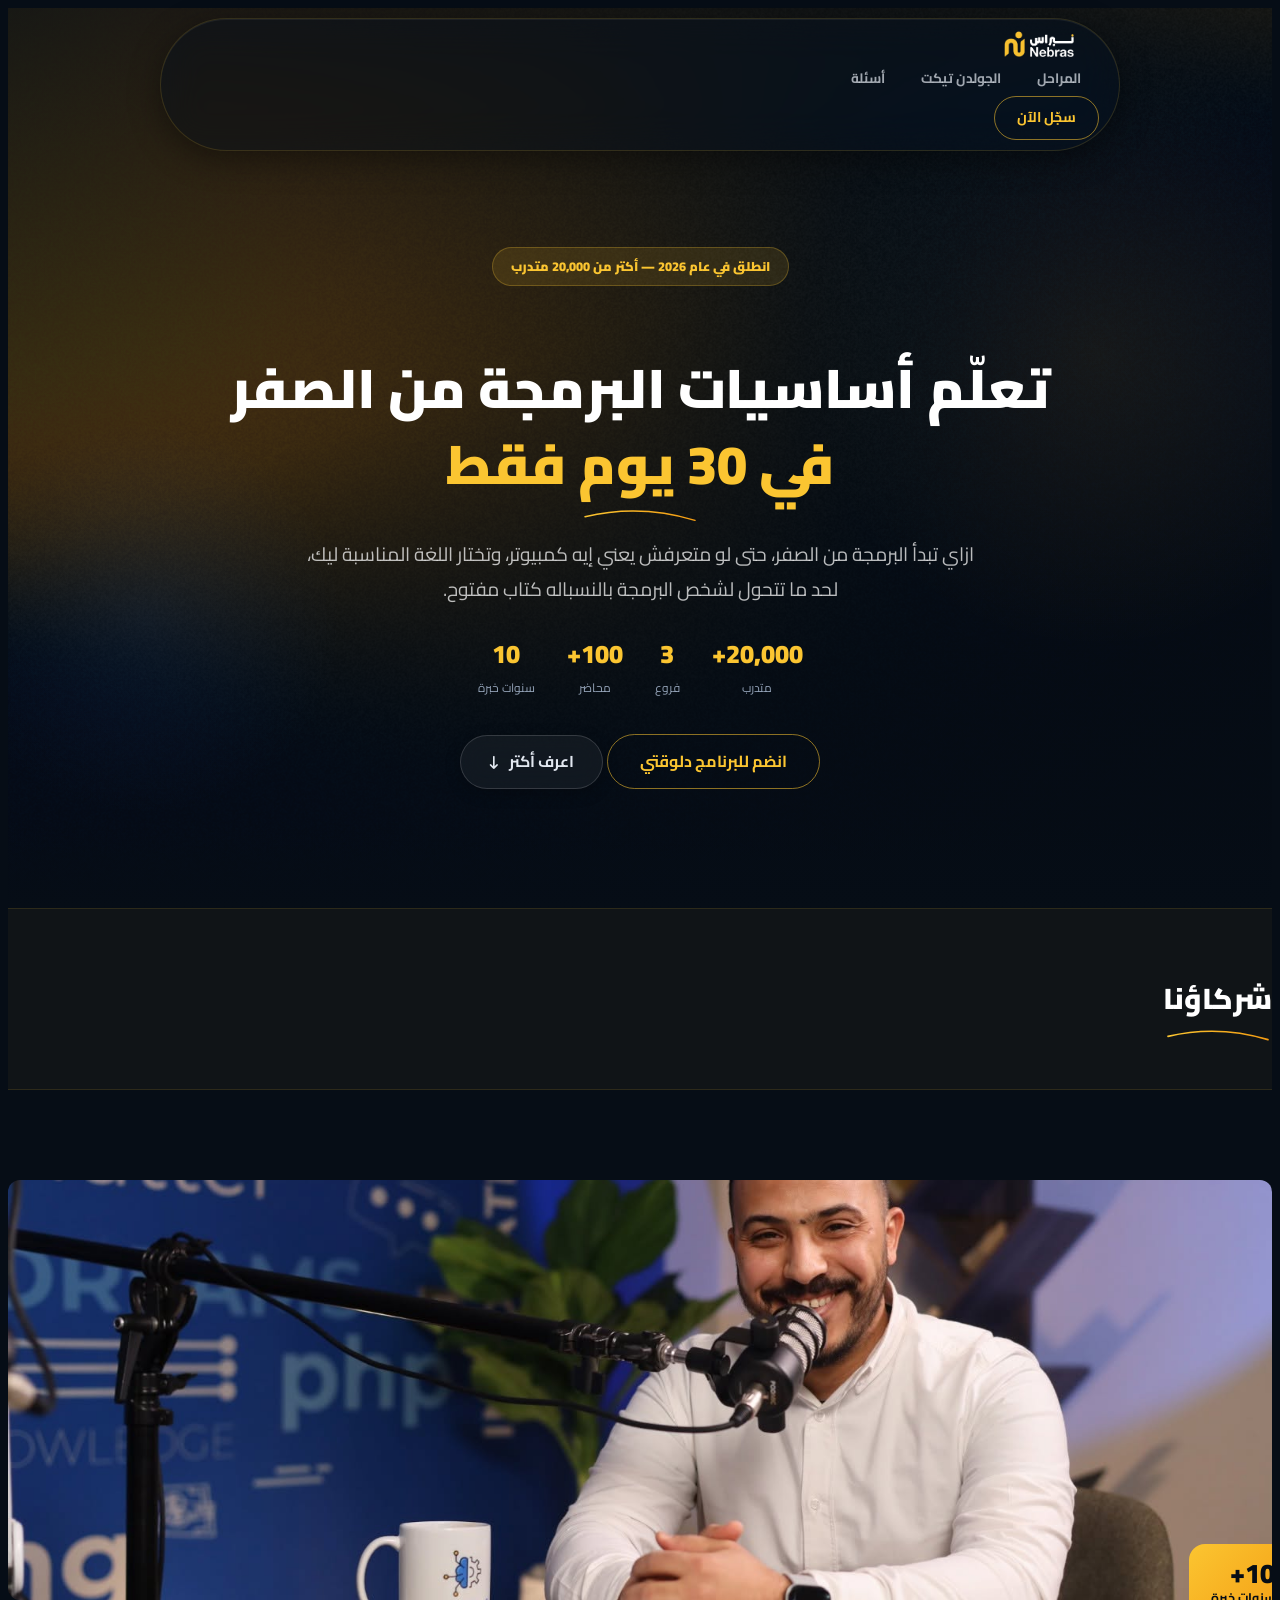
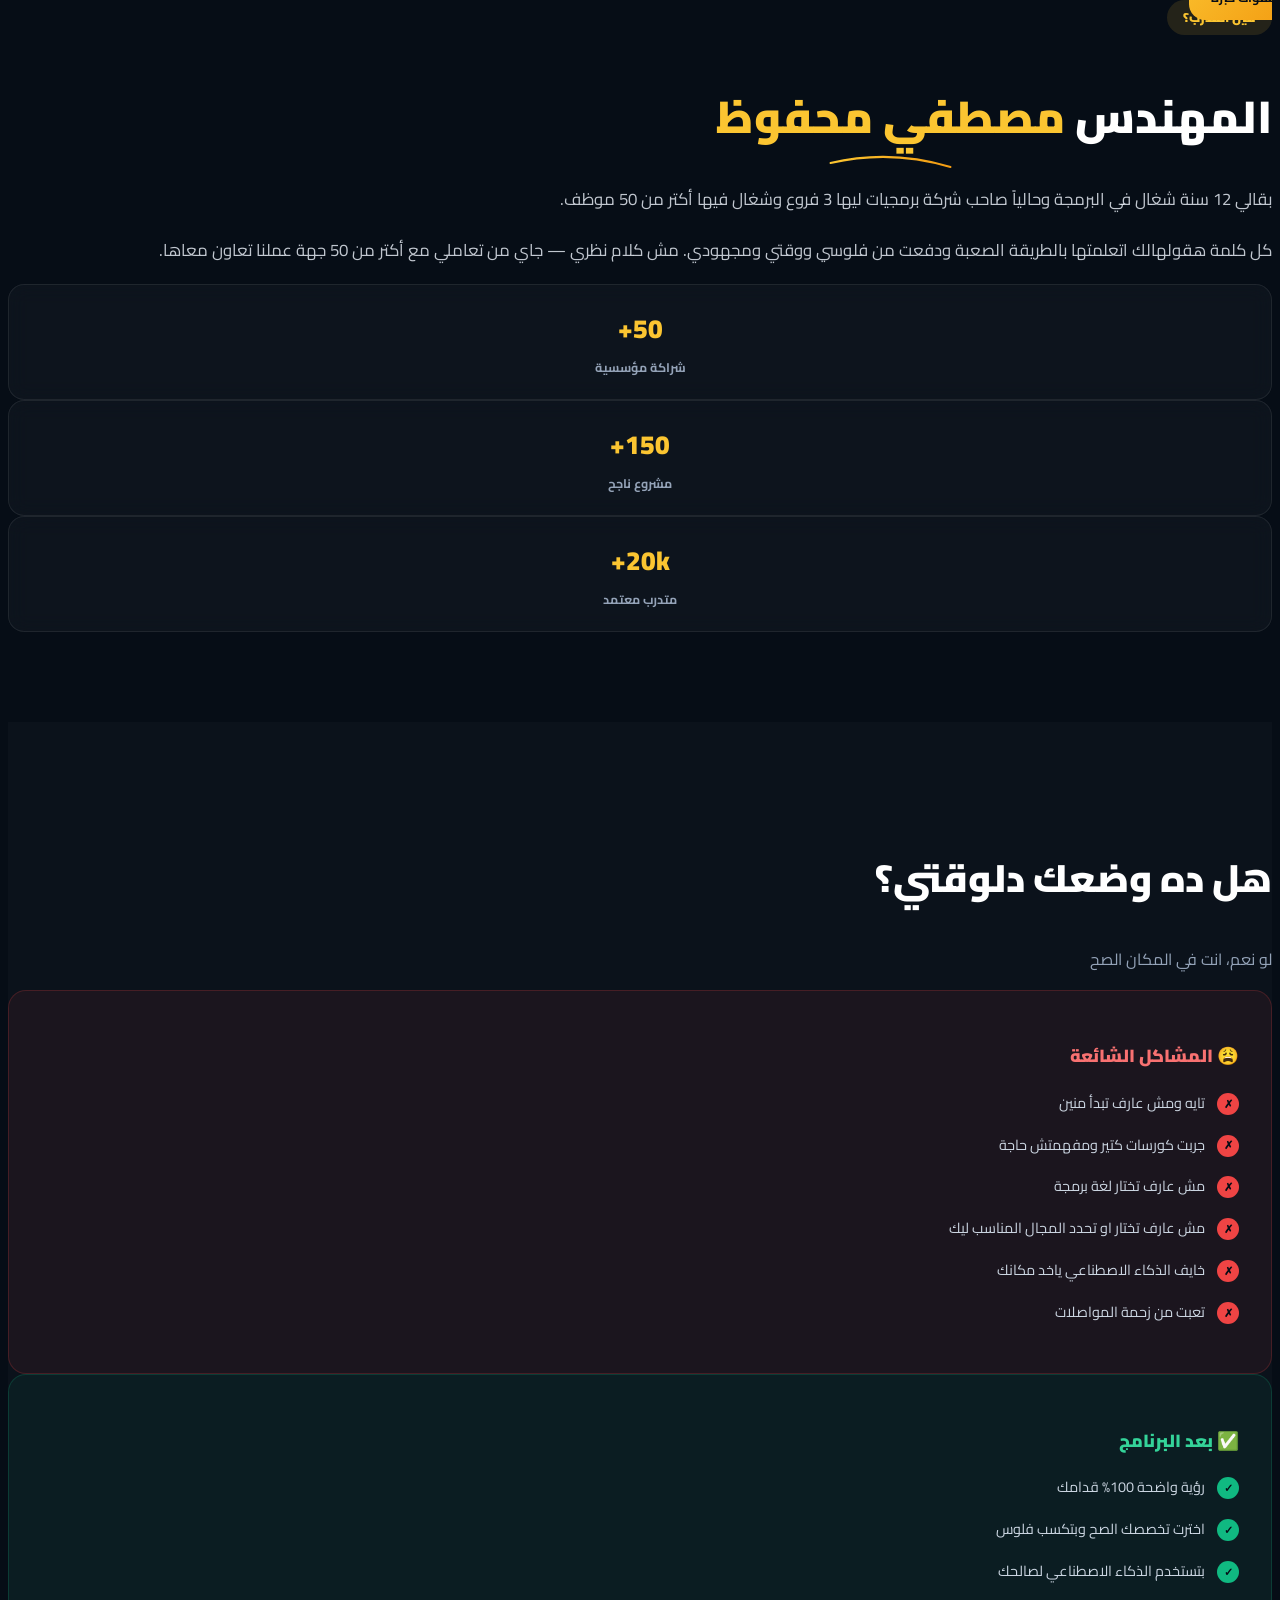
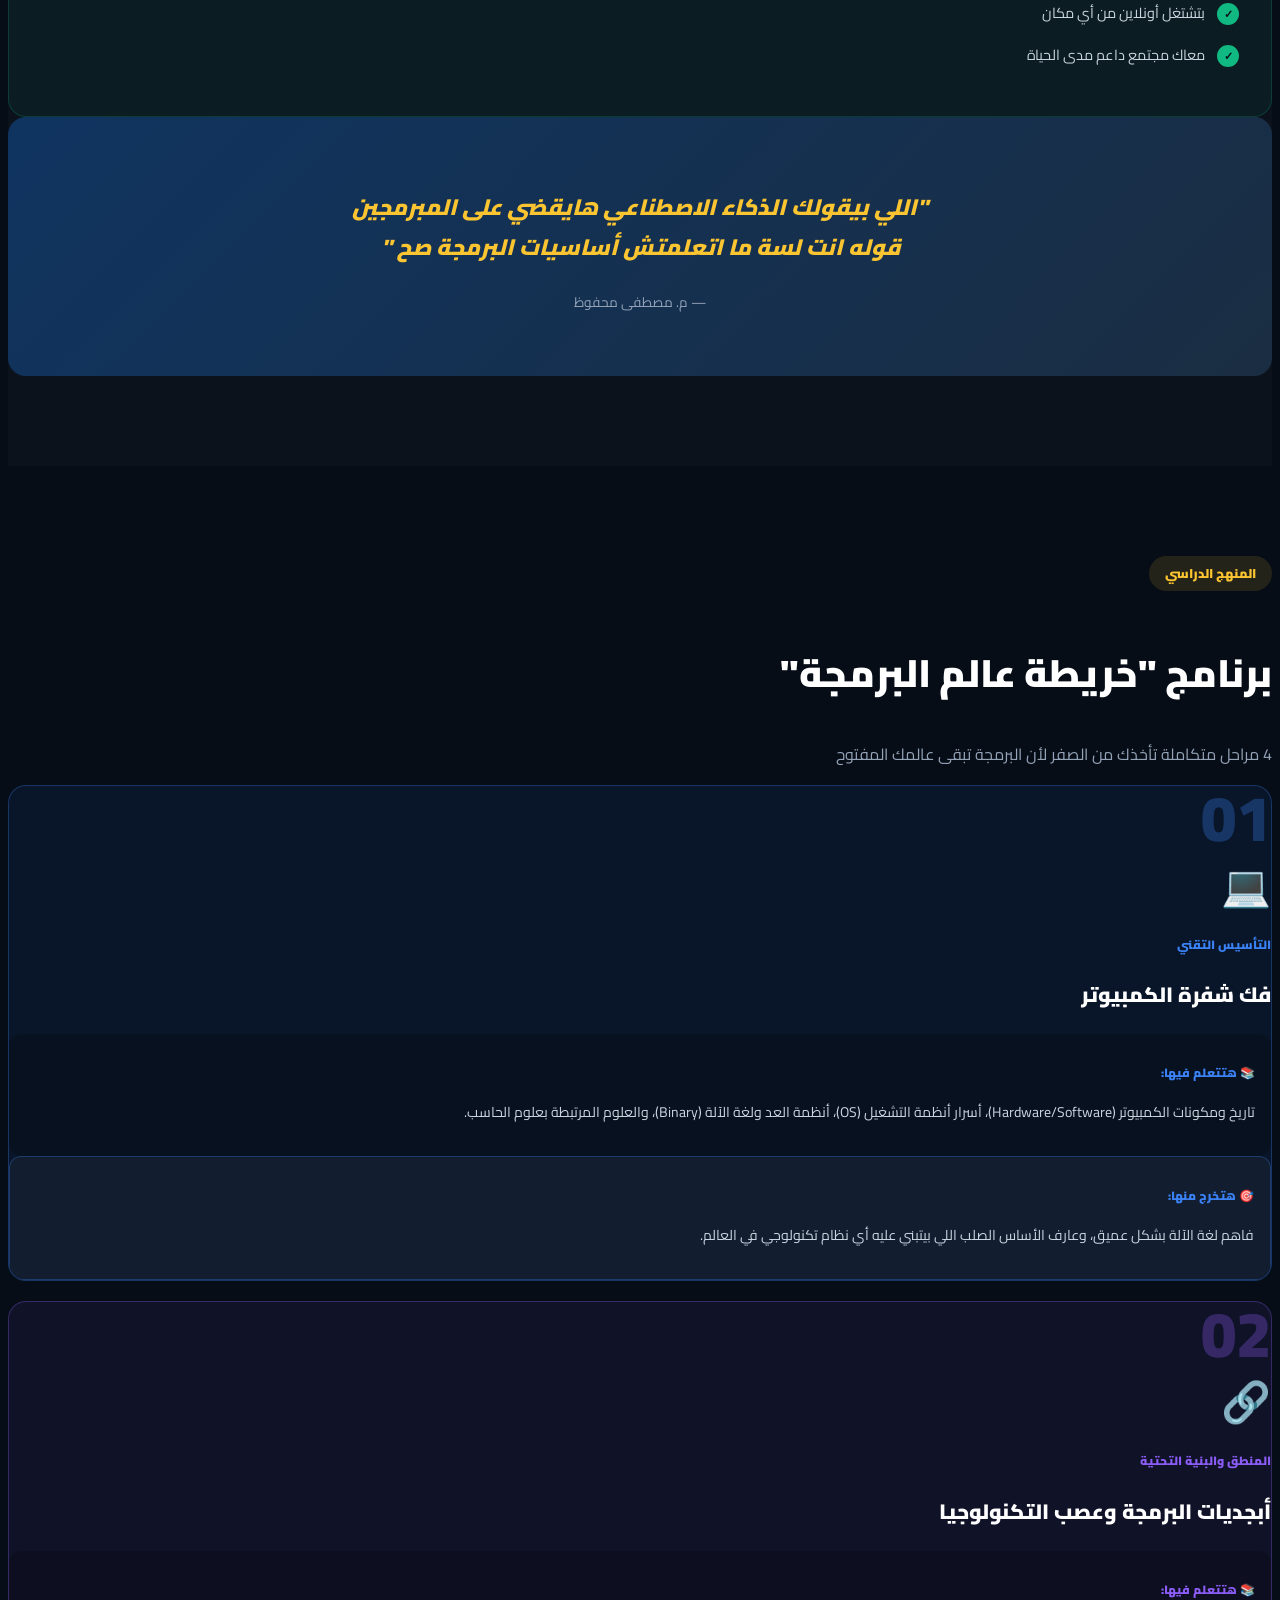
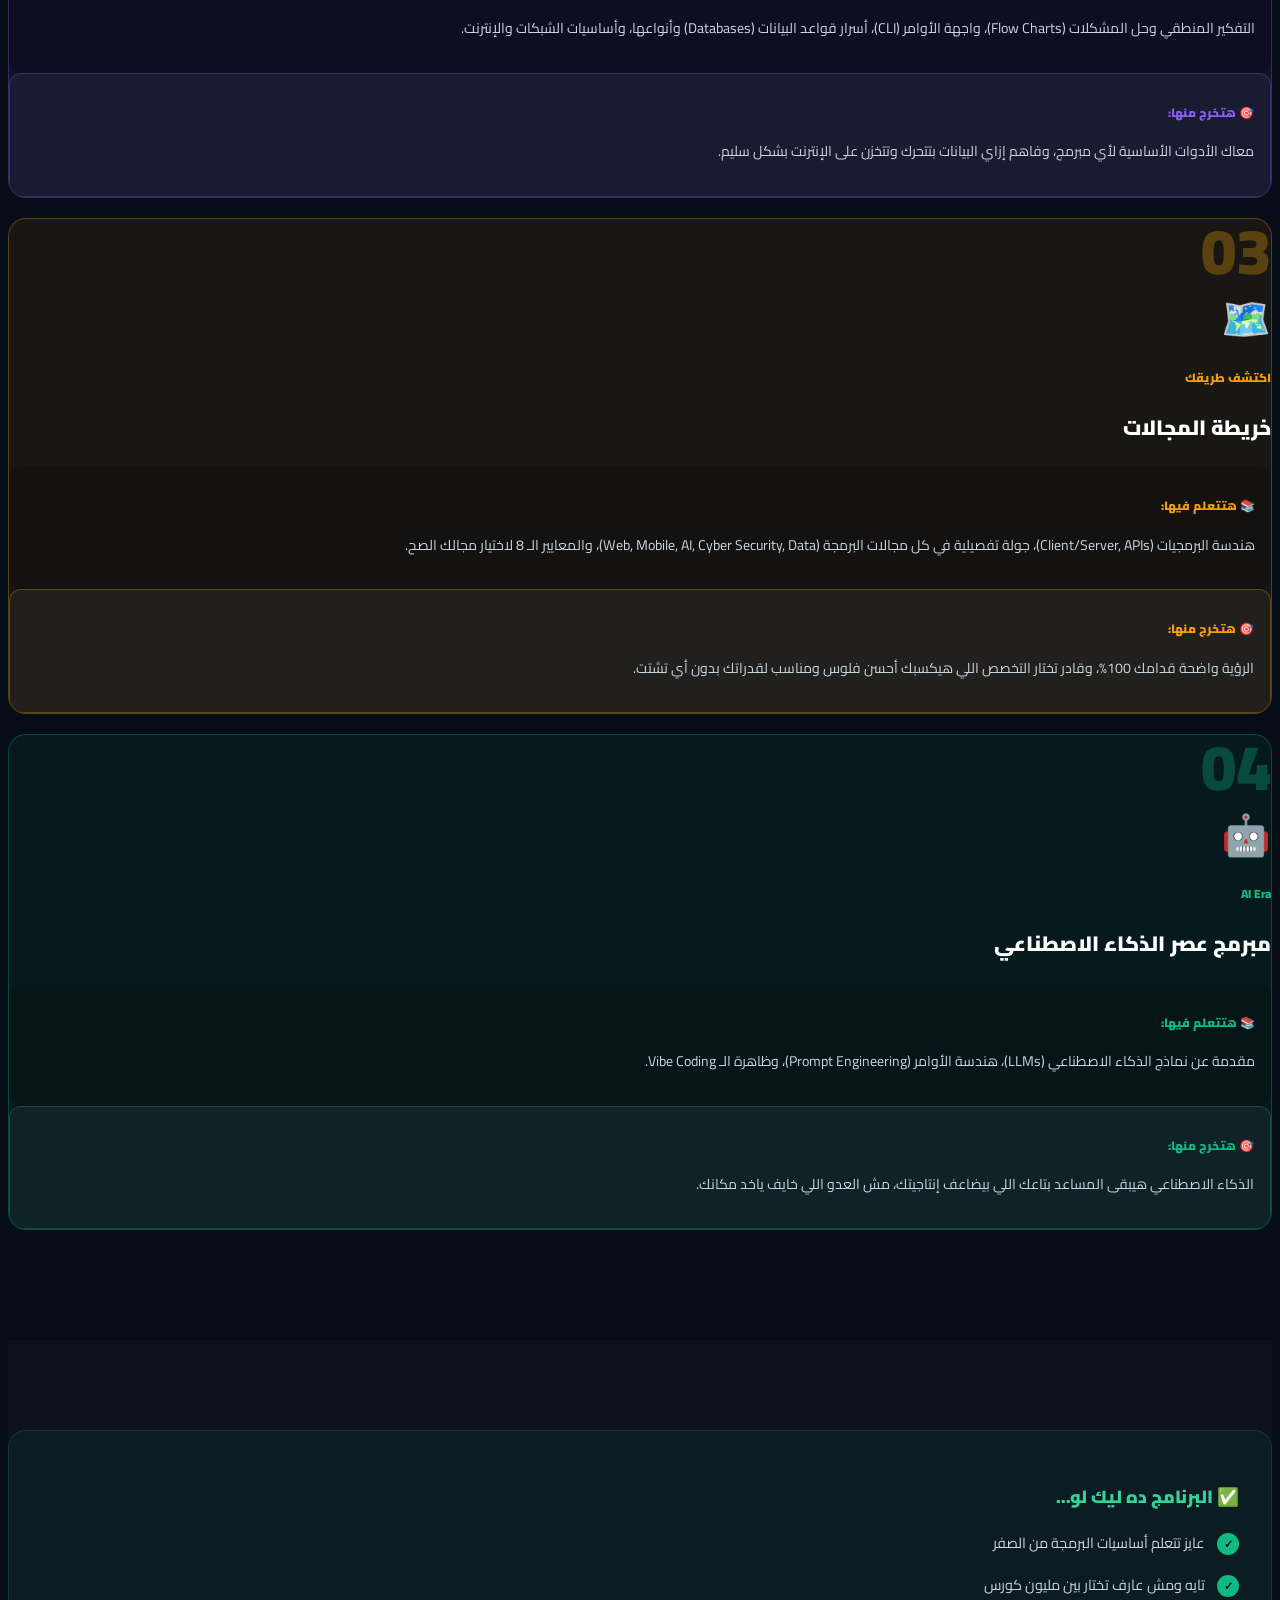
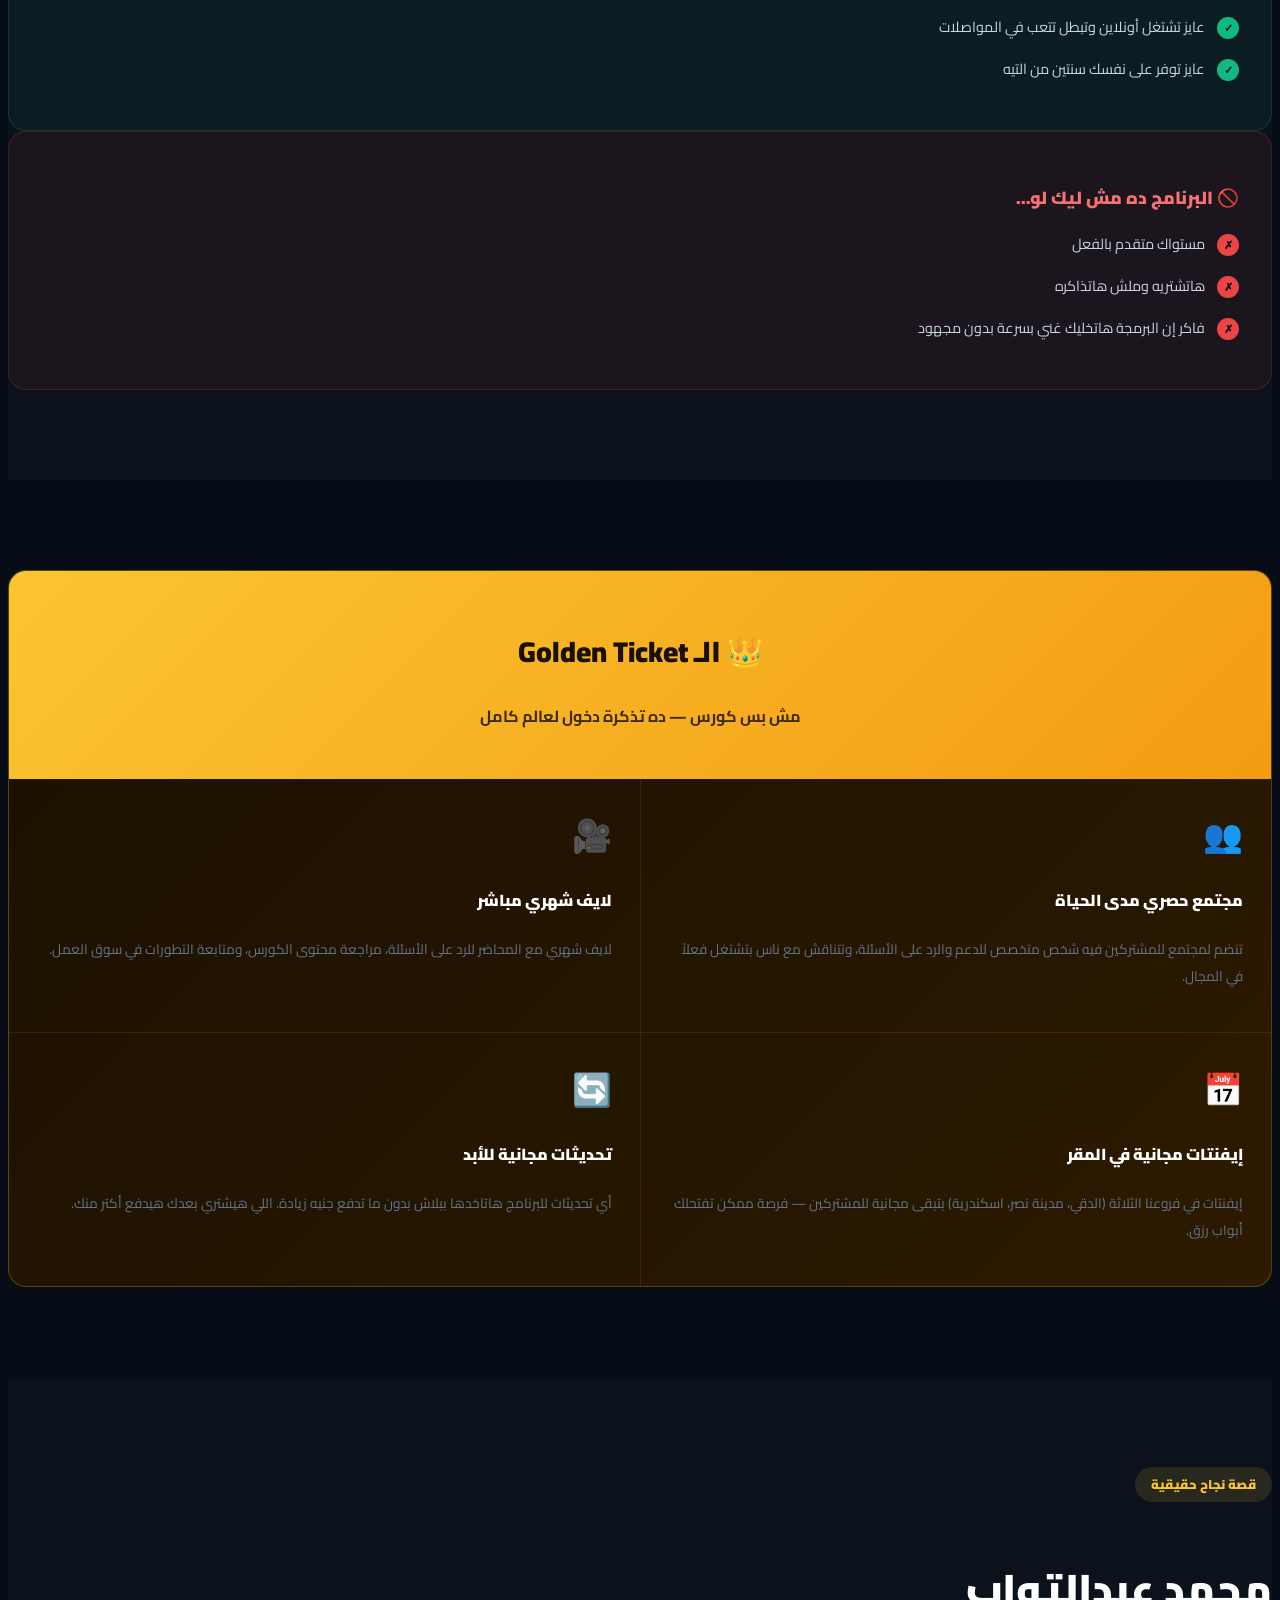
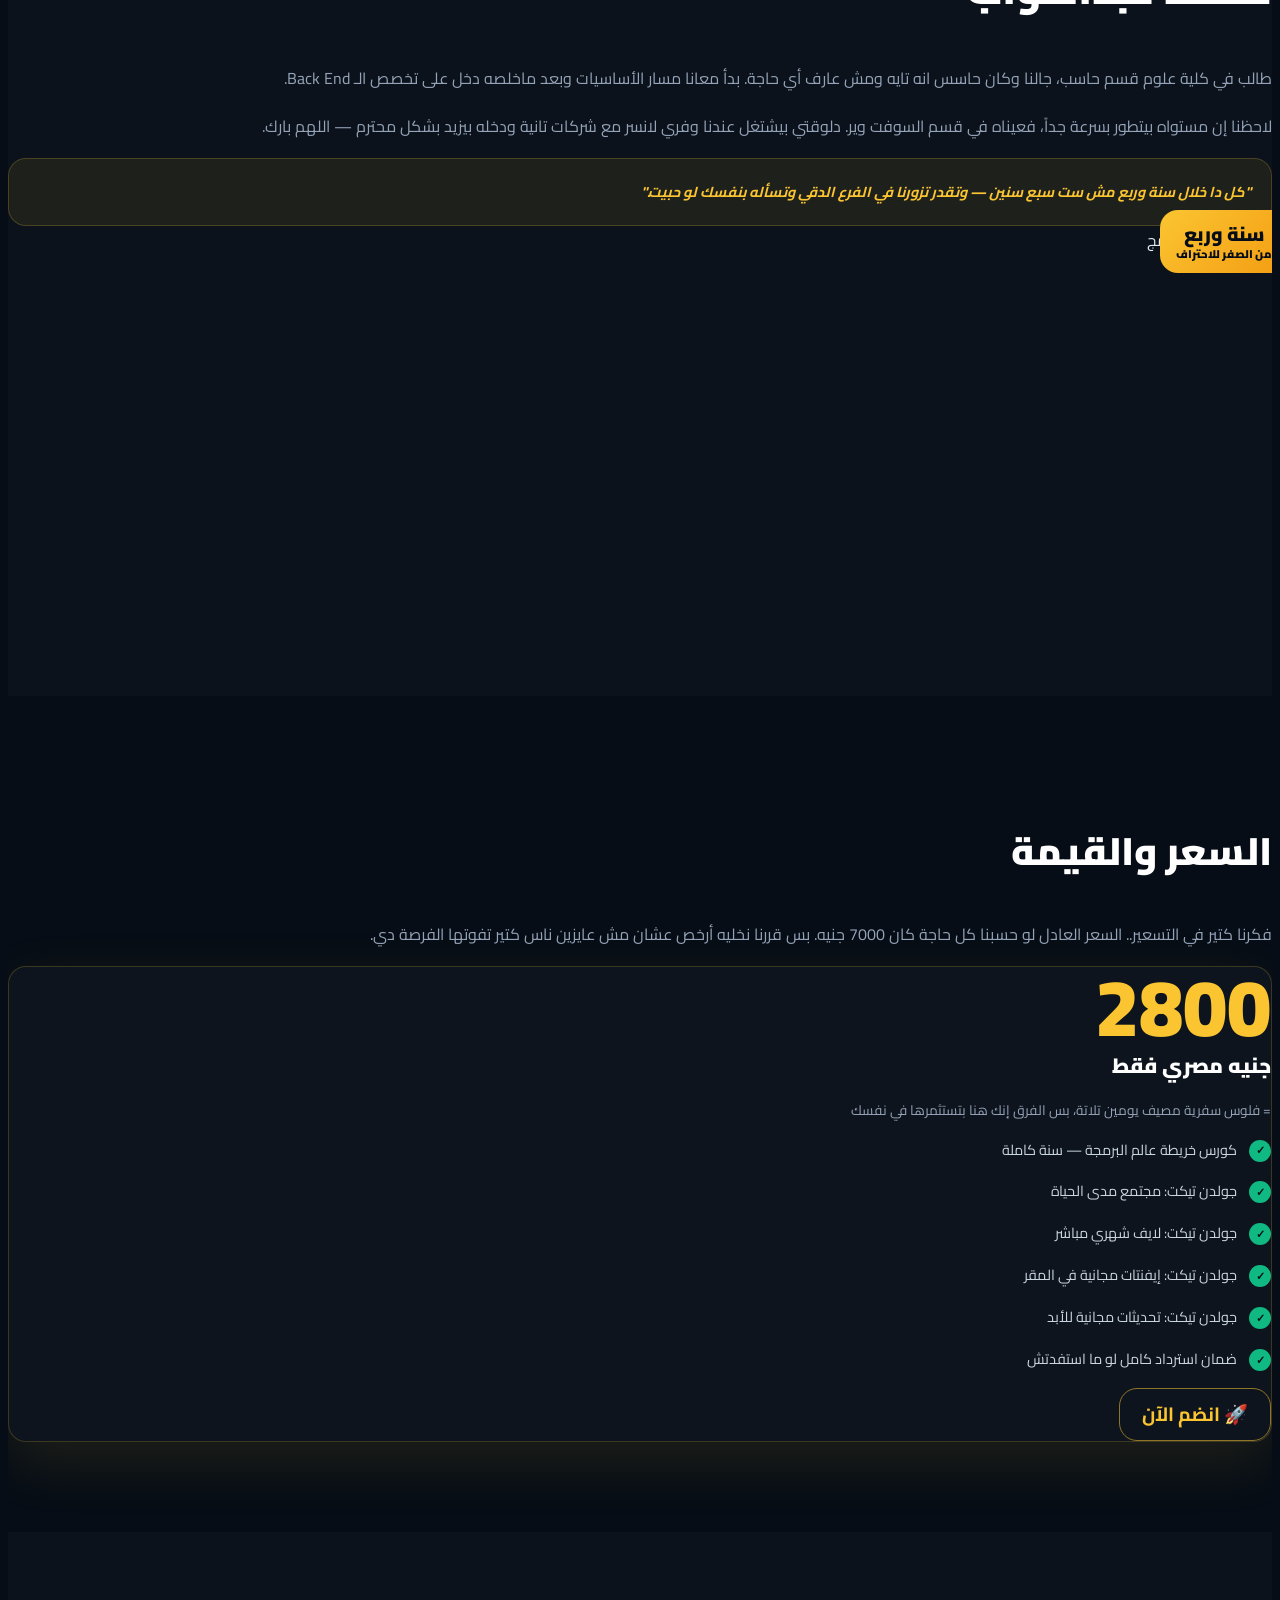
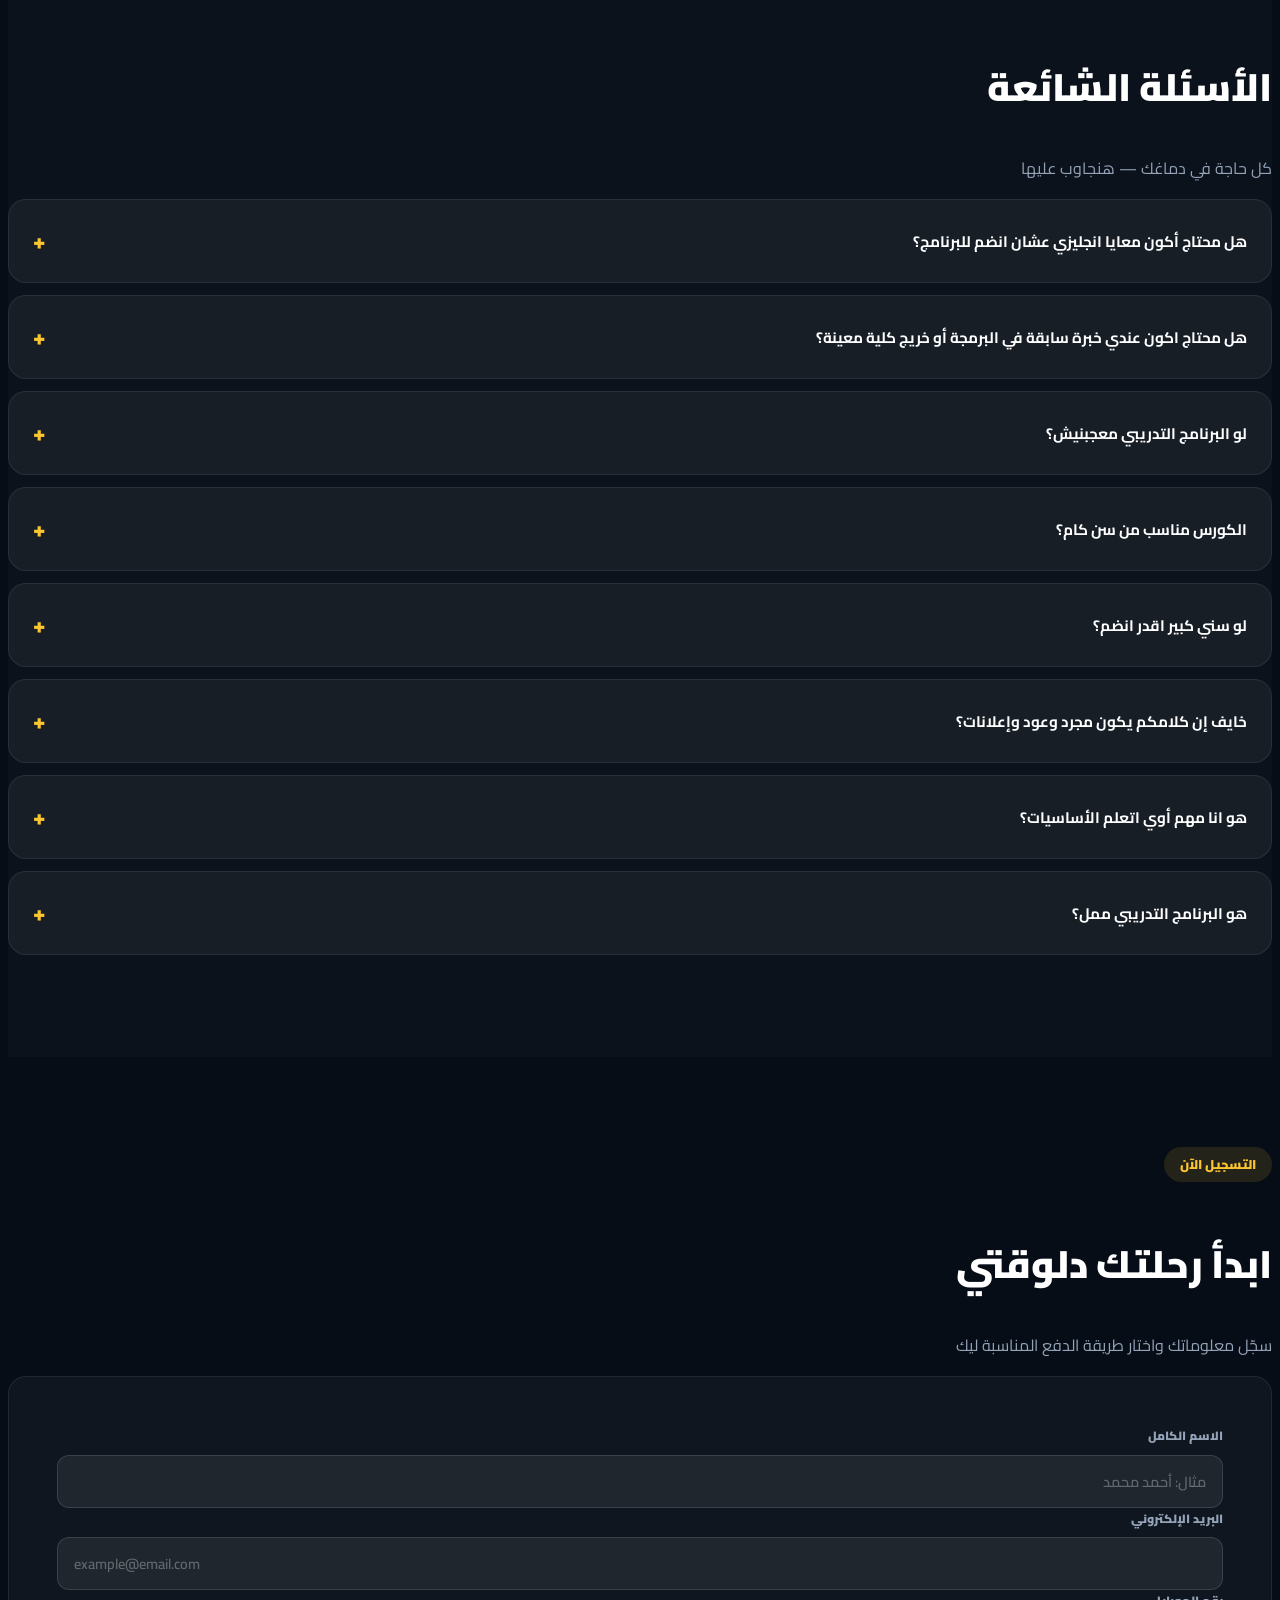
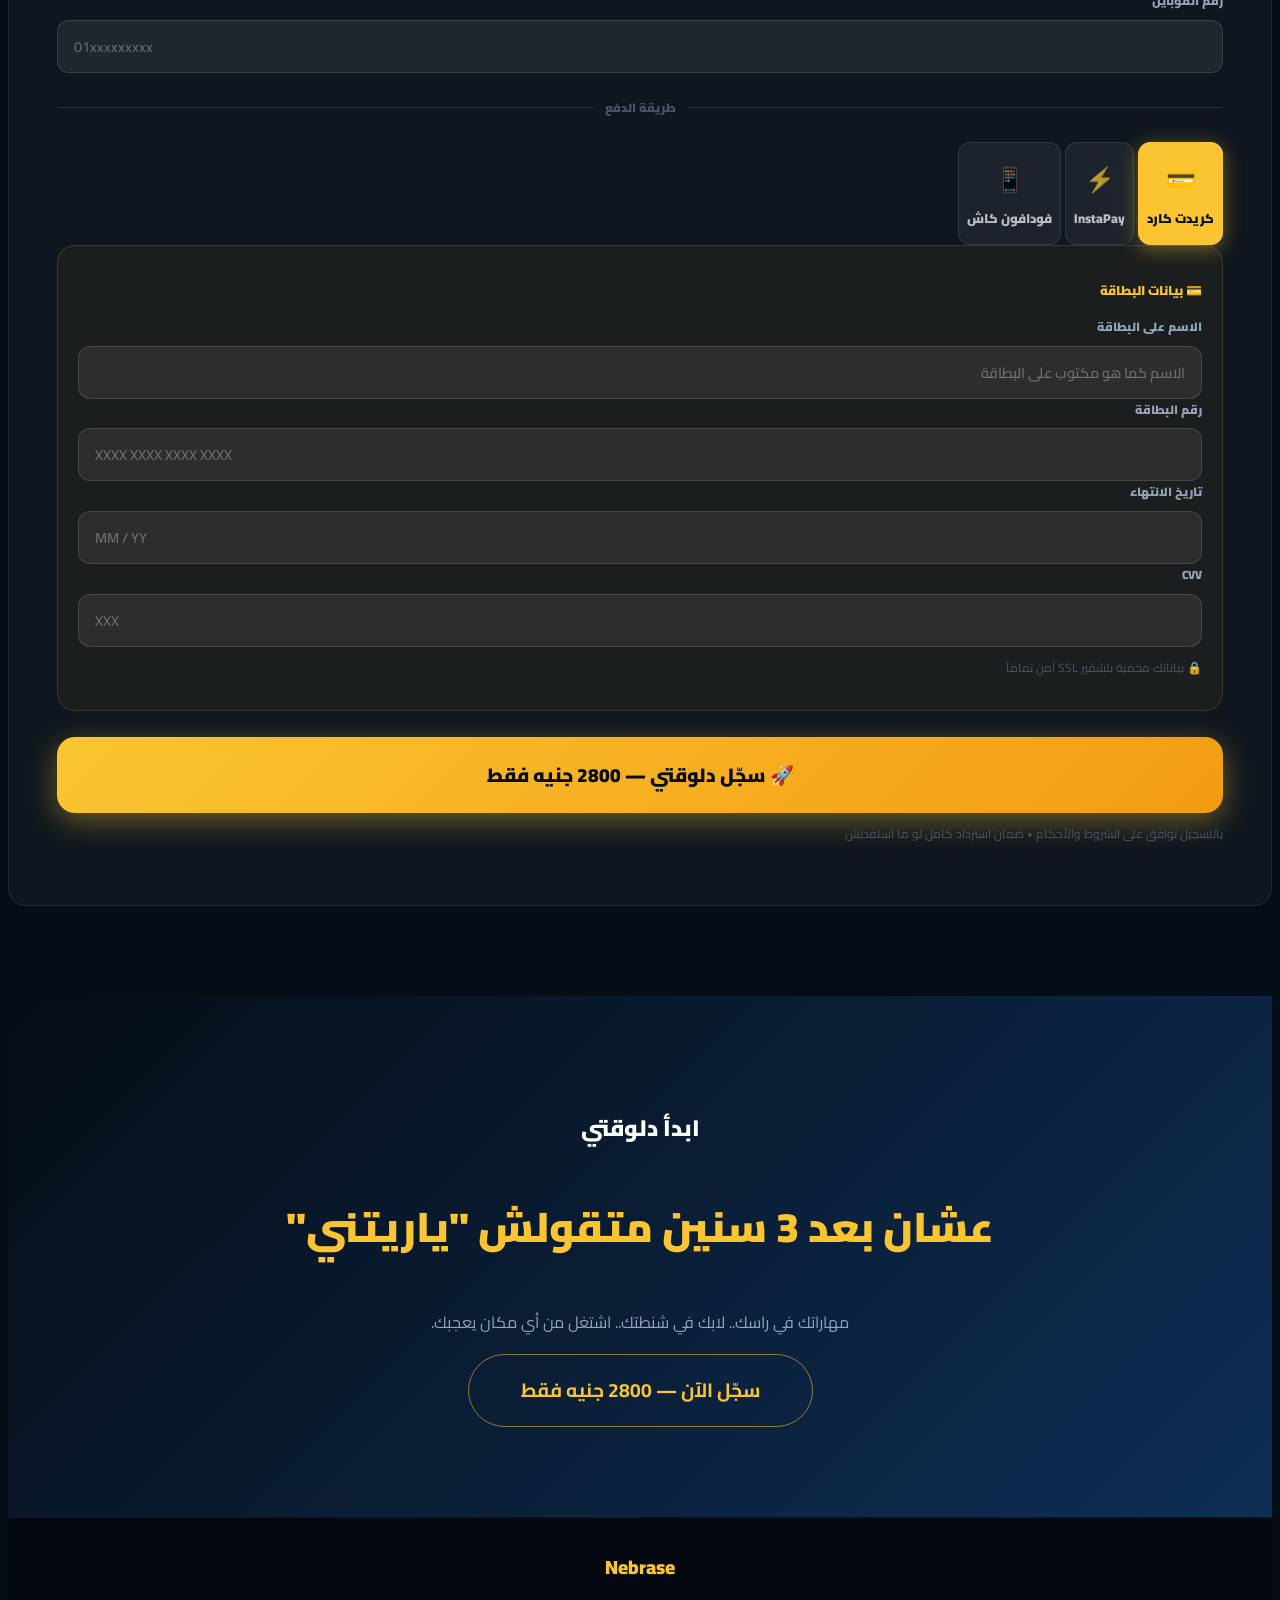
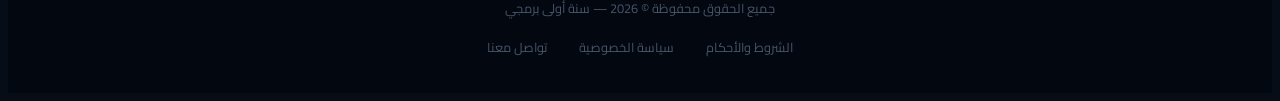
==== commit 9080fb8b: "style: improve header and hero section ui" ====
--- a/land.html
+++ b/land.html
@@ -32,12 +32,12 @@
     <!-- ══════════════════ NAVBAR ══════════════════ -->
     <nav id="navbar">
       <div class="container d-flex align-items-center justify-content-between">
-        <span class="nav-logo">Nebrase</span>
-        <!-- <img
+        <!-- <span class="nav-logo">Nebrase</span> -->
+        <img
           class="nebrase-logo"
-          src="./images/a33d972d-7d20-4807-b0de-33f2c99fd49a.png"
+          src="./images/fbcab719-70ea-4d8d-ac03-282abe10bb7a.png"
           alt="nebrase-logo"
-        /> -->
+        />
         <div class="nav-links d-none d-md-block">
           <a href="#stages">المراحل</a>
           <a href="#golden">الجولدن تيكت</a>
@@ -54,12 +54,32 @@
       <div class="hero-orb1"></div>
       <div class="hero-orb2"></div>
       <div class="hero-content container px-3">
-        <div class="badge-pill">
-          🚀 انطلق في عام 2026 — أكتر من 20,000 متدرب
-        </div>
+        <div class="badge-pill">انطلق في عام 2026 — أكتر من 20,000 متدرب</div>
         <h1 class="hero-title">
           تعلّم أساسيات البرمجة من الصفر<br />
-          <span>في 30 يوم فقط</span>
+          <span class="hero-highlight">
+            في 30 يوم فقط
+            <svg class="hero-underline-svg" viewBox="0 0 320 60" fill="none">
+              <path
+                d="M10 40 Q160 5 310 50"
+                stroke="url(#paint_hero_gold)"
+                stroke-width="4"
+                stroke-linecap="round"
+              ></path>
+              <defs>
+                <linearGradient
+                  x1="0%"
+                  y1="0%"
+                  x2="100%"
+                  y2="0%"
+                  id="paint_hero_gold"
+                >
+                  <stop offset="0%" stop-color="#fbc531"></stop>
+                  <stop offset="100%" stop-color="#f39c12"></stop>
+                </linearGradient>
+              </defs>
+            </svg>
+          </span>
         </h1>
         <p class="hero-sub">
           ازاي تبدأ البرمجة من الصفر، حتى لو متعرفش يعني إيه كمبيوتر، وتختار
@@ -83,71 +103,139 @@
             <div class="stat-lbl">سنوات خبرة</div>
           </div>
         </div>
-        <div class="d-flex flex-wrap gap-3 justify-content-center">
-          <a
-            href="#register"
-            class="btn-gold"
-            style="font-size: 1.1rem; padding: 14px 40px"
+        <div
+          class="d-flex flex-wrap gap-3 justify-content-center align-items-center"
+        >
+          <a href="#register" class="btn-gold btn-hero-primary"
             >انضم للبرنامج دلوقتي</a
           >
-          <a
-            href="#stages"
-            class="btn-outline"
-            style="font-size: 1rem; padding: 14px 32px"
-            >اعرف أكتر ↓</a
-          >
+          <a href="#stages" class="btn-outline">
+            <span>اعرف أكتر</span>
+            <i class="fa-solid fa-arrow-down-long btn-icon"></i>
+          </a>
         </div>
       </div>
       <div class="hero-fade-bottom"></div>
     </header>
 
     <!-- ══════════════════ RIBBON ══════════════════ -->
-    <div id="ribbon">
-      <div class="container">
-        <div
-          class="d-flex flex-wrap justify-content-center align-items-center gap-4"
-        >
-          <span class="partner">معهد العاشر من رمضان 🤝</span>
-          <span class="partner">مودرن أكاديمي 🤝</span>
-          <span class="partner">معهد الصفوة الهندسي 🤝</span>
-          <span class="partner">أكاديمية الشروق 🤝</span>
-          <!-- <img src="./images/moder-academy.webp" alt="" />
-          <img src="./images/SH-academy.webp" alt="" />
-          <img src="./images/Tenth-of-ramadan-city.webp" alt="" />
-          <img src="./images/Al-Safwa.webp" alt="" /> -->
-        </div>
+    <div id="ribbon" class="py-5 mt-5">
+      <div class="container text-center">
+        <h2 class="ribbon-title mb-5">
+          <span class="ribbon-highlight">
+            شركاؤنا
+            <svg class="ribbon-underline-svg" viewBox="0 0 320 60" fill="none">
+              <path
+                d="M10 40 Q160 5 310 50"
+                stroke="url(#paint_ribbon_gold)"
+                stroke-width="5"
+                stroke-linecap="round"
+              ></path>
+              <defs>
+                <linearGradient
+                  x1="0%"
+                  y1="0%"
+                  x2="100%"
+                  y2="0%"
+                  id="paint_ribbon_gold"
+                >
+                  <stop offset="0%" stop-color="#fbc531"></stop>
+                  <stop offset="100%" stop-color="#f39c12"></stop>
+                </linearGradient>
+              </defs>
+            </svg>
+          </span>
+        </h2>
+        <!-- <div class="row g-4 justify-content-center align-items-center">
+          <div class="col-6 col-md-3">
+            <div class="partner-glass-card">
+              <img
+                src="./images/moder-academy.webp"
+                alt="مودرن أكاديمي"
+                class="partner-img"
+              />
+            </div>
+          </div>
+          <div class="col-6 col-md-3">
+            <div class="partner-glass-card">
+              <img
+                src="./images/SH-academy.webp"
+                alt="أكاديمية الشروق"
+                class="partner-img"
+              />
+            </div>
+          </div>
+          <div class="col-6 col-md-3">
+            <div class="partner-glass-card">
+              <img
+                src="./images/Tenth-of-ramadan-city.webp"
+                alt="معهد العاشر من رمضان"
+                class="partner-img"
+              />
+            </div>
+          </div>
+          <div class="col-6 col-md-3">
+            <div class="partner-glass-card">
+              <img
+                src="./images/Al-Safwa.webp"
+                alt="معهد الصفوة الهندسي"
+                class="partner-img"
+              />
+            </div>
+          </div>
+        </div> -->
       </div>
     </div>
-
     <!-- ══════════════════ ABOUT INSTRUCTOR ══════════════════ -->
-    <section>
+    <section id="about">
       <div class="container">
         <div class="row align-items-center g-5">
           <div class="col-lg-5">
             <div class="about-img-wrap">
-              <img
-                src="https://images.unsplash.com/photo-1719400471588-575b23e27bd7?w=800&h=600&fit=crop&auto=format"
-                alt="مهندس برمجيات يعمل"
-              />
+              <img src="./images/eng-mustafa.jpg" alt="المهندس مصطفي محفوظ" />
               <div class="about-badge">
-                <div style="font-size: 1.6rem; font-weight: 900">10+</div>
-                <div style="font-size: 0.75rem">سنوات خبرة</div>
+                <div class="ab-num">10+</div>
+                <div class="ab-lbl">سنوات خبرة</div>
               </div>
             </div>
           </div>
           <div class="col-lg-7">
             <div class="section-label">مين المدرب؟</div>
-            <h2
-              class="fw-900 mb-3"
-              style="font-size: clamp(1.8rem, 4vw, 2.8rem); color: #fff"
-            >
-              المهندس مصطفي محفوظ
+            <h2 class="about-title mb-5">
+              المهندس
+              <span class="about-highlight">
+                مصطفي محفوظ
+                <svg
+                  class="about-underline-svg"
+                  viewBox="0 0 320 60"
+                  fill="none"
+                >
+                  <path
+                    d="M10 40 Q160 5 310 50"
+                    stroke="url(#paint_about_gold)"
+                    stroke-width="5"
+                    stroke-linecap="round"
+                  ></path>
+                  <defs>
+                    <linearGradient
+                      x1="0%"
+                      y1="0%"
+                      x2="100%"
+                      y2="0%"
+                      id="paint_about_gold"
+                    >
+                      <stop offset="0%" stop-color="#fbc531"></stop>
+                      <stop offset="100%" stop-color="#f39c12"></stop>
+                    </linearGradient>
+                  </defs>
+                </svg>
+              </span>
             </h2>
-            <p class="text-muted2 mb-3" style="line-height: 2">
+            <p class="about-desc mb-3">
               بقالي 12 سنة شغال في البرمجة وحالياً صاحب شركة برمجيات ليها 3 فروع
-              وشغال فيها اكتر من 50 موظف.
+              وشغال فيها أكتر من 50 موظف.
             </p>
-            <p class="text-muted2 mb-4" style="line-height: 2">
+            <p class="about-desc mb-4">
               كل كلمة هقولهالك اتعلمتها بالطريقة الصعبة ودفعت من فلوسي ووقتي
               ومجهودي. مش كلام نظري — جاي من تعاملي مع أكتر من 50 جهة عملنا
               تعاون معاها.
@@ -162,13 +250,13 @@
               <div class="col-4">
                 <div class="card-stat">
                   <div class="cs-num">150+</div>
-                  <div class="cs-lbl">عميل</div>
+                  <div class="cs-lbl">مشروع ناجح</div>
                 </div>
               </div>
               <div class="col-4">
                 <div class="card-stat">
                   <div class="cs-num">20k+</div>
-                  <div class="cs-lbl">متدرب</div>
+                  <div class="cs-lbl">متدرب معتمد</div>
                 </div>
               </div>
             </div>
--- a/style.css
+++ b/style.css
@@ -82,7 +82,7 @@
   letter-spacing: -0.01em;
 }
 .nebrase-logo {
-  width: 60px;
+  width: 120px;
 }
 .nav-links a {
   color: rgba(226, 232, 240, 0.7);
@@ -121,22 +121,47 @@
   color: #060d16;
   border-color: var(--gold);
 }
+.btn-hero-primary {
+  padding: 12px 32px;
+  font-size: 1rem;
+}
 .btn-outline {
-  background: rgba(255, 255, 255, 0.08);
-  color: #fff;
-  border: 1px solid rgba(255, 255, 255, 0.2);
+  display: inline-flex;
+  align-items: center;
+  justify-content: center;
+  gap: 10px;
+  background: rgba(255, 255, 255, 0.05);
+  color: #e2e8f0;
+  border: 1px solid rgba(255, 255, 255, 0.15);
   border-radius: 50px;
-  padding: 9px 24px;
-  font-size: 0.9rem;
+  padding: 12px 28px;
+  font-size: 0.98rem;
   font-weight: 700;
   cursor: pointer;
-  transition: transform 0.2s;
+  backdrop-filter: blur(12px);
+  -webkit-backdrop-filter: blur(12px);
+  transition: all 0.28s cubic-bezier(0.4, 0, 0.2, 1);
+  box-shadow: 0 4px 15px rgba(0, 0, 0, 0.25);
   font-family: "Cairo", sans-serif;
-  display: inline-block;
+}
+.btn-outline .btn-icon {
+  font-size: 0.82rem;
+  transition:
+    transform 0.28s ease,
+    color 0.28s ease;
 }
 .btn-outline:hover {
+  background: rgba(255, 255, 255, 0.1);
+  color: #fff;
+  border-color: rgba(251, 197, 49, 0.45);
+  box-shadow:
+    0 8px 25px rgba(0, 0, 0, 0.35),
+    0 0 20px rgba(251, 197, 49, 0.12);
   transform: translateY(-2px);
-  color: #fff;
+}
+.btn-outline:hover .btn-icon {
+  color: var(--gold);
+  transform: translateY(3px);
 }
 
 /* ── sections ── */
@@ -225,10 +250,24 @@
   color: #fff;
   font-size: clamp(2rem, 5vw, 3.4rem);
   line-height: 1.4;
-  margin-bottom: 20px;
+  margin-bottom: 35px;
 }
 .hero-title span {
   color: var(--gold);
+}
+.hero-highlight {
+  position: relative;
+  display: inline-block;
+}
+.hero-underline-svg {
+  position: absolute;
+  bottom: -22px;
+  left: 0;
+  right: 0;
+  width: 100%;
+  height: 22px;
+  overflow: visible;
+  pointer-events: none;
 }
 .hero-sub {
   color: rgba(255, 255, 255, 0.72);
@@ -264,11 +303,31 @@
 
 /* ── ribbon ── */
 #ribbon {
-  margin-top: 30px;
-  padding: 20px 0;
-  background: rgba(251, 197, 49, 0.06);
+  padding: 40px 0;
+  background: rgba(251, 197, 49, 0.04);
   border-top: 1px solid rgba(251, 197, 49, 0.12);
   border-bottom: 1px solid rgba(251, 197, 49, 0.12);
+}
+.ribbon-title {
+  font-weight: 900;
+  color: #fff;
+  font-size: clamp(1.4rem, 3vw, 1.8rem);
+  margin-bottom: 24px;
+}
+.ribbon-highlight {
+  position: relative;
+  display: inline-block;
+  color: #fff;
+}
+.ribbon-underline-svg {
+  position: absolute;
+  bottom: -18px;
+  left: 50%;
+  transform: translateX(-50%);
+  width: 130px;
+  height: 20px;
+  overflow: visible;
+  pointer-events: none;
 }
 #ribbon .partner {
   color: var(--muted);
@@ -283,51 +342,105 @@
   border-radius: var(--radius);
 }
 .card-stat {
-  background: rgba(255, 255, 255, 0.04);
+  background: rgba(255, 255, 255, 0.03);
   border: 1px solid rgba(255, 255, 255, 0.08);
-  border-radius: var(--radius);
-  padding: 16px;
+  border-radius: 16px;
+  padding: 20px 14px;
   text-align: center;
+  backdrop-filter: blur(10px);
+  -webkit-backdrop-filter: blur(10px);
+  transition: all 0.3s cubic-bezier(0.4, 0, 0.2, 1);
+}
+.card-stat:hover {
+  background: rgba(251, 197, 49, 0.06);
+  border-color: rgba(251, 197, 49, 0.3);
+  transform: translateY(-4px);
+  box-shadow:
+    0 10px 25px rgba(0, 0, 0, 0.35),
+    0 0 15px rgba(251, 197, 49, 0.12);
 }
 .card-stat .cs-num {
   font-weight: 900;
-  font-size: 1.4rem;
+  font-size: 1.65rem;
   color: var(--gold);
 }
 .card-stat .cs-lbl {
-  font-size: 0.7rem;
+  font-size: 0.78rem;
   color: var(--muted);
   margin-top: 4px;
+  font-weight: 700;
 }
 
 /* ── about ── */
+#about {
+  padding: 90px 0;
+  position: relative;
+}
+.about-title {
+  font-weight: 900;
+  color: #fff;
+  font-size: clamp(1.8rem, 4vw, 2.8rem);
+  line-height: 1.3;
+}
+.about-highlight {
+  position: relative;
+  display: inline-block;
+  color: var(--gold);
+}
+.about-underline-svg {
+  position: absolute;
+  bottom: -25px;
+  right: 0;
+  width: 100%;
+  height: 24px;
+  overflow: visible;
+  pointer-events: none;
+}
+.about-desc {
+  color: rgba(226, 232, 240, 0.85);
+  font-size: 1.05rem;
+  line-height: 2;
+}
 .about-img-wrap {
   position: relative;
+  /* border-radius: var(--radius);
+  padding: 6px; */
+  /* background: rgba(251, 197, 49, 0.12); */
+  /* border: 1px solid rgba(251, 197, 49, 0.4); */
 }
 .about-img-wrap img {
   width: 100%;
   height: 420px;
   object-fit: cover;
-  border-radius: var(--radius);
+  object-position: right;
+  border-radius: calc(var(--radius) - 6px);
 }
 .about-badge {
   position: absolute;
   bottom: -20px;
-  left: -20px;
+  inset-inline-start: -25px;
   background: linear-gradient(135deg, var(--gold), var(--gold2));
   color: #060d16;
-  border-radius: var(--radius);
-  padding: 14px 20px;
-  font-weight: 900;
-  line-height: 1.3;
+  border-radius: 16px;
+  padding: 14px 22px;
+  font-weight: 900;
+  line-height: 1.2;
+}
+.about-badge .ab-num {
+  font-size: 1.7rem;
+  font-weight: 900;
+}
+.about-badge .ab-lbl {
+  font-size: 0.78rem;
+  font-weight: 700;
 }
 .section-label {
   display: inline-block;
   background: rgba(251, 197, 49, 0.12);
   color: var(--gold);
   border-radius: 50px;
-  padding: 5px 14px;
-  font-size: 0.75rem;
+  padding: 6px 16px;
+  font-size: 0.8rem;
   font-weight: 900;
   margin-bottom: 16px;
 }
@@ -798,3 +911,53 @@
   flex-direction: column;
   gap: 0;
 }
+
+/* ── Mobile Overflow & Responsive Safety Fixes ── */
+html,
+body {
+  max-width: 100vw;
+  overflow-x: hidden;
+}
+
+header,
+section,
+footer {
+  overflow-x: hidden;
+}
+
+@media (max-width: 768px) {
+  /* Prevent floating decorative orbs from overflowing mobile screen width */
+  .hero-orb1,
+  .hero-orb2 {
+    max-width: 100vw;
+    opacity: 0.35;
+  }
+  .hero-orb1 {
+    right: 0;
+  }
+  .hero-orb2 {
+    left: 0;
+  }
+
+  /* Keep absolute badges inside mobile screen padding */
+  .about-badge {
+    inset-inline-start: 10px;
+    bottom: -15px;
+  }
+  .story-badge {
+    right: 10px;
+    top: -15px;
+  }
+
+  /* Responsive floating navbar on mobile screens */
+  #navbar {
+    width: calc(100% - 24px);
+    top: 12px;
+    padding: 8px 16px;
+  }
+
+  /* Hero title font size scaling for small screens */
+  .hero-title {
+    font-size: clamp(1.7rem, 6vw, 2.4rem);
+  }
+}
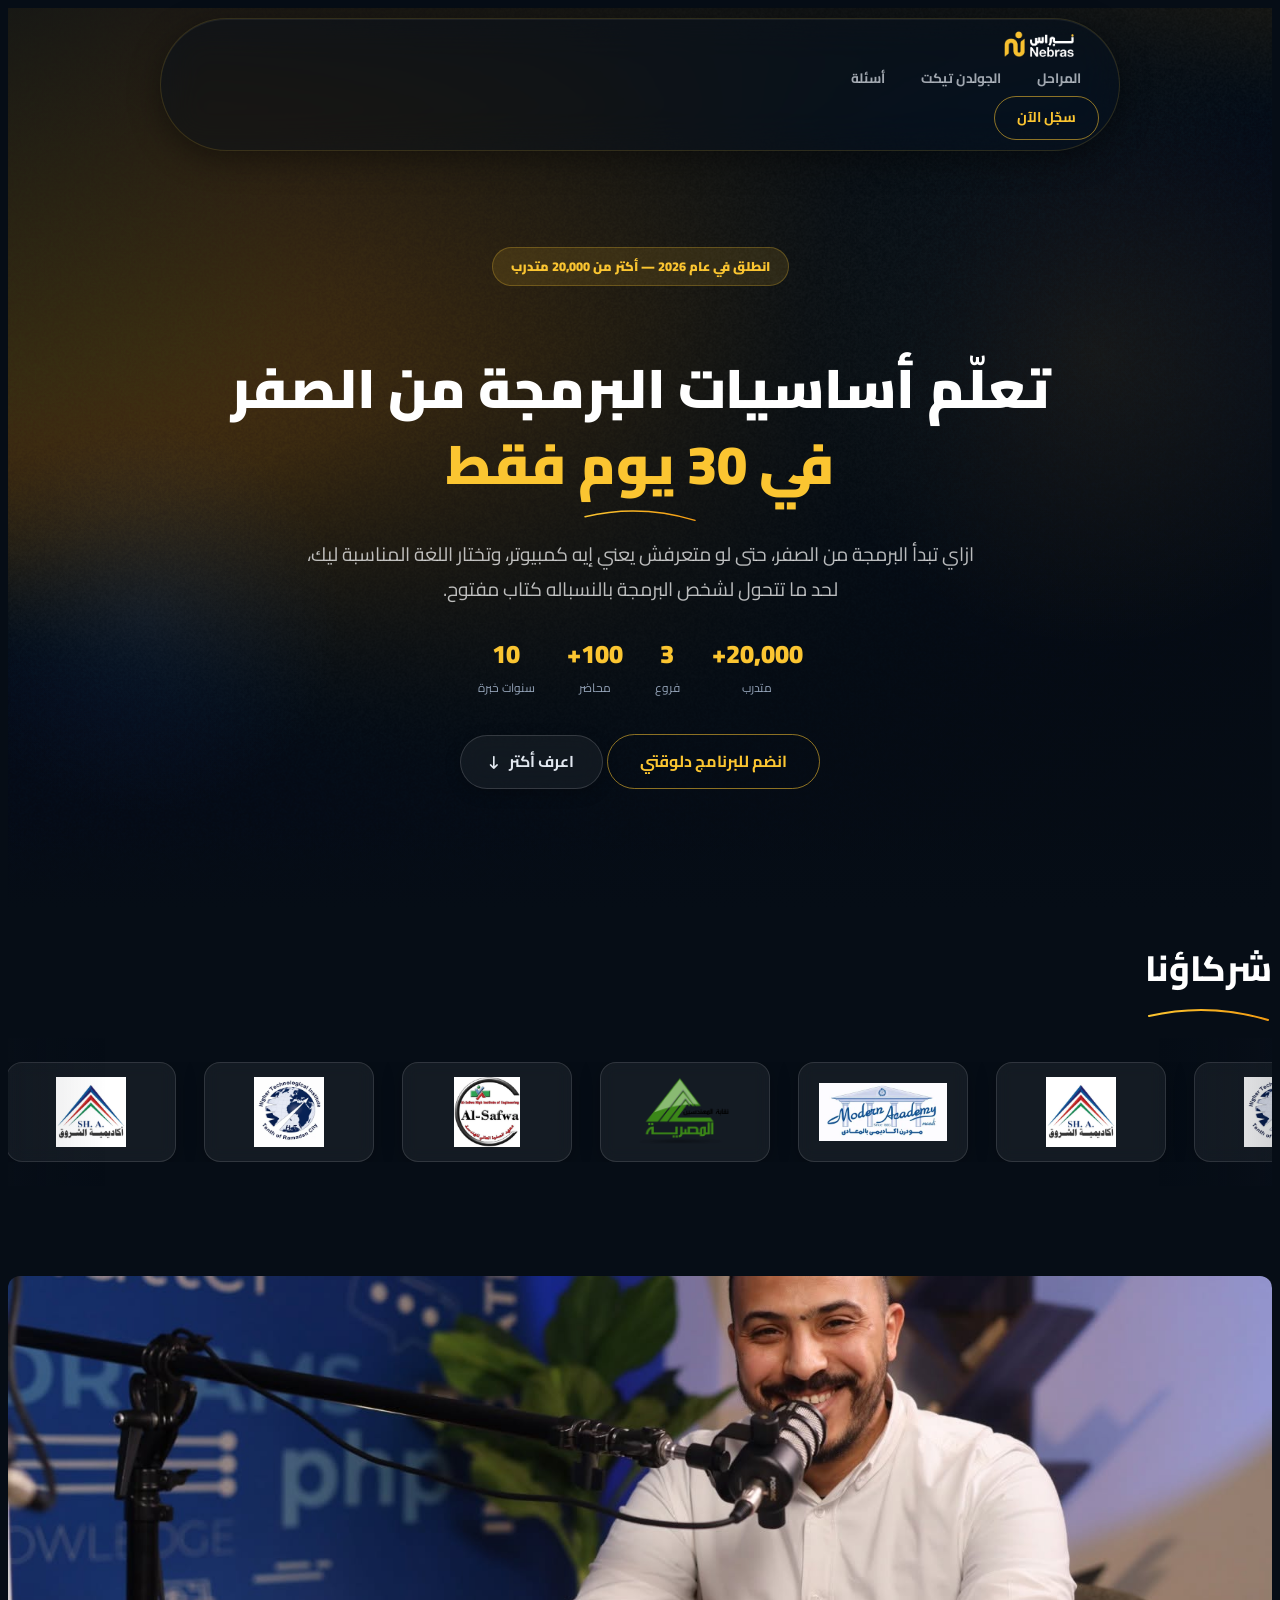
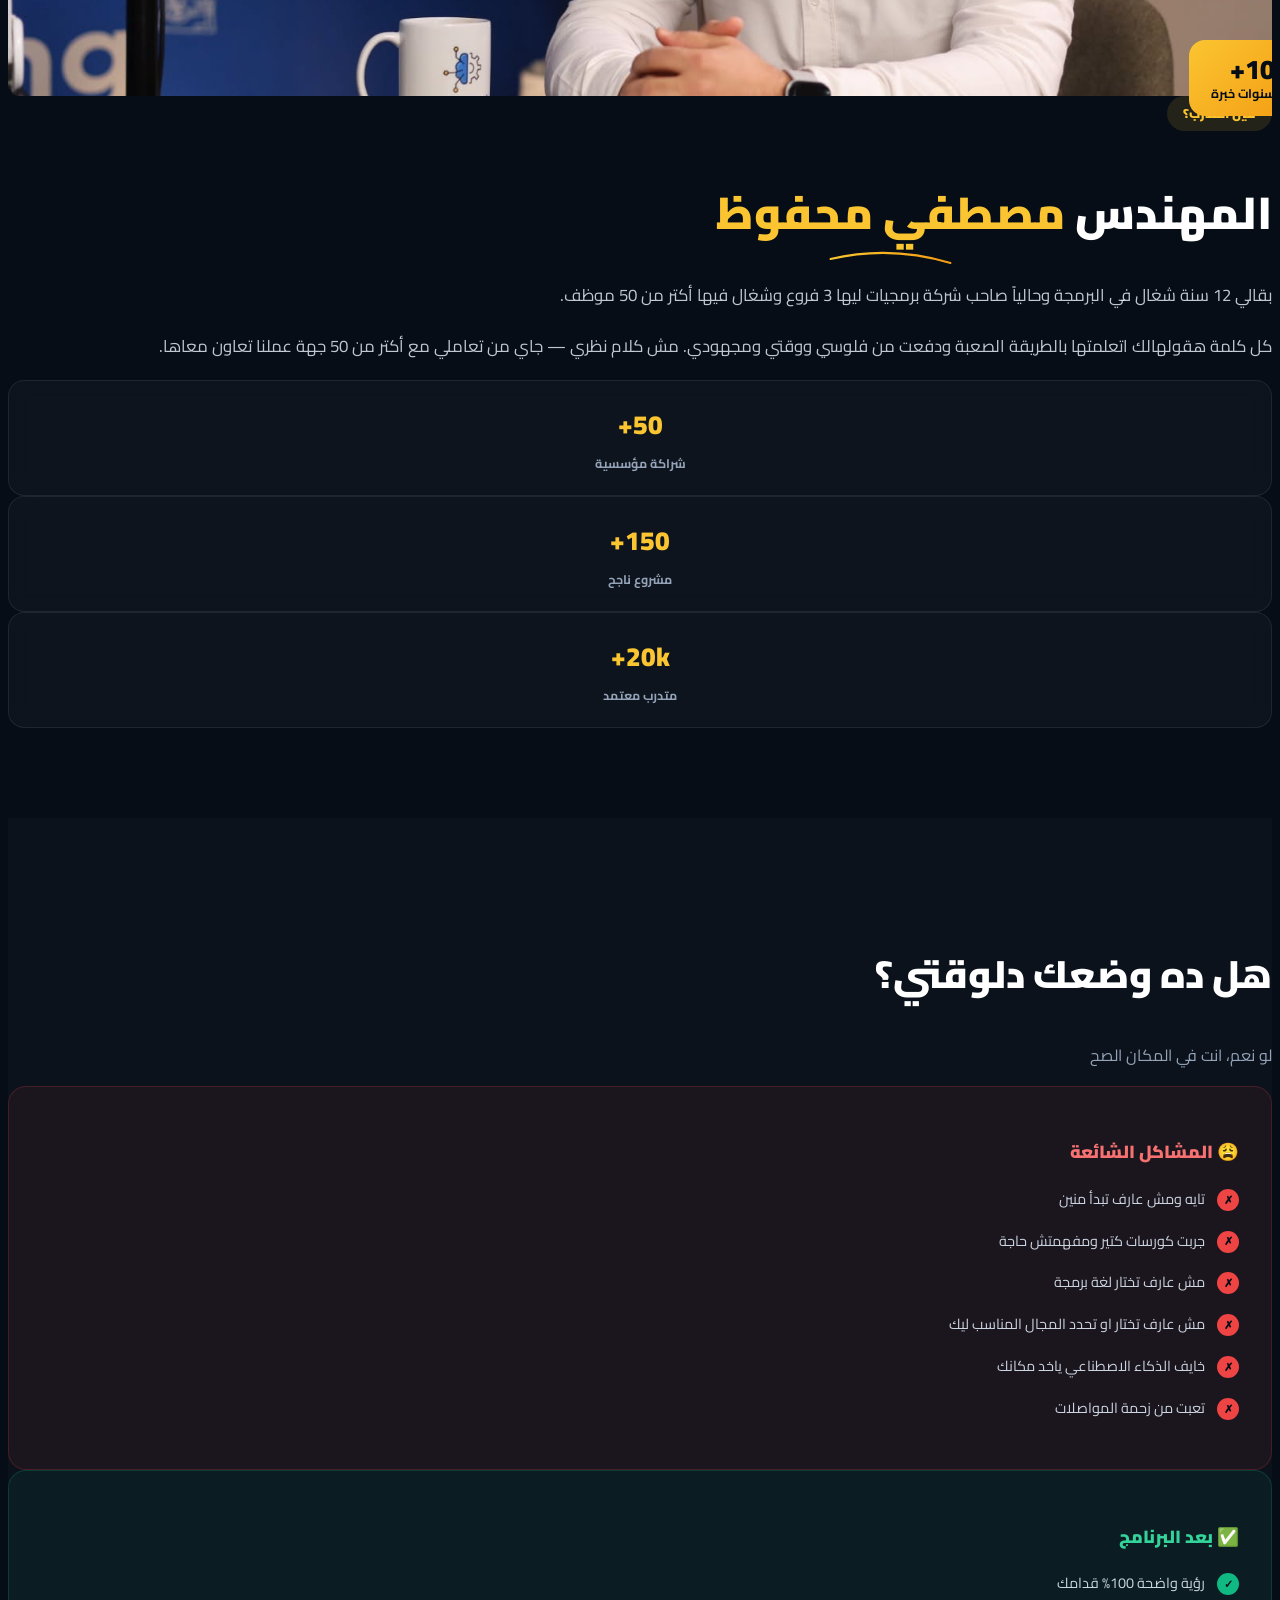
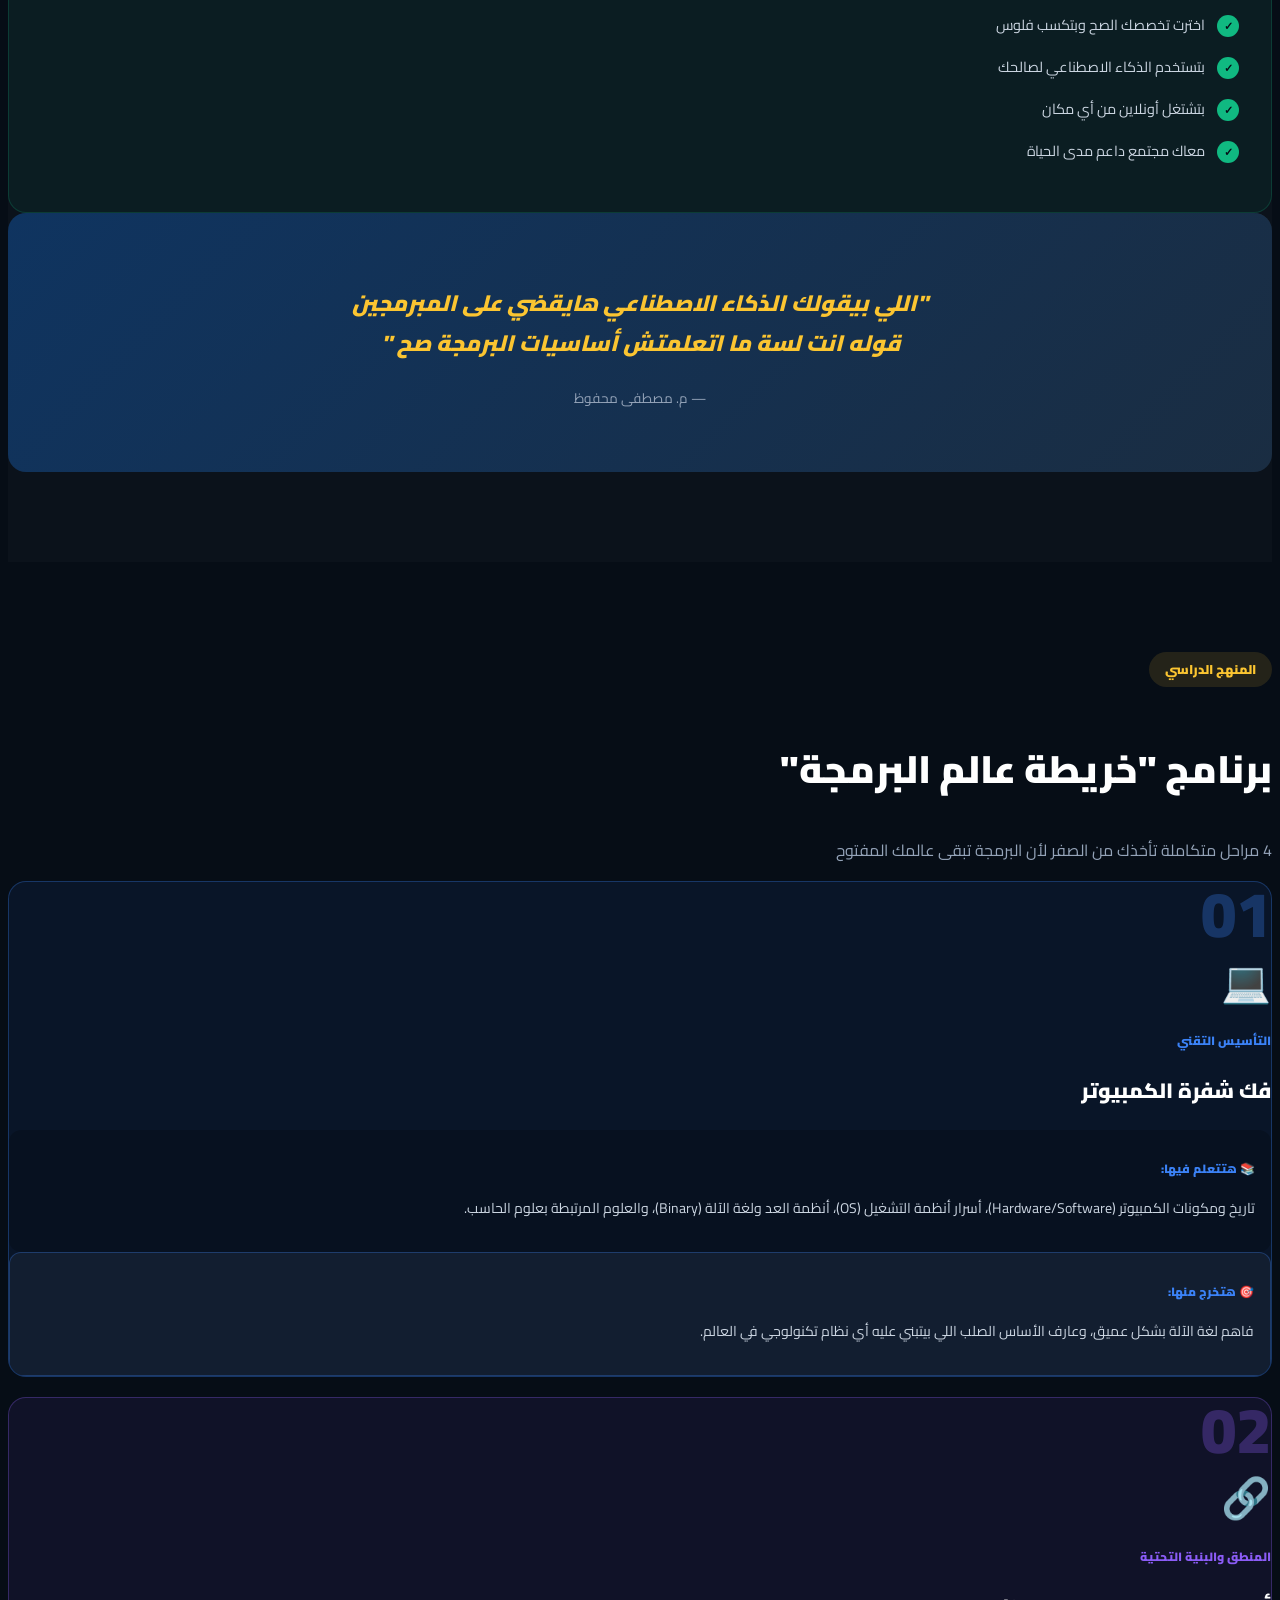
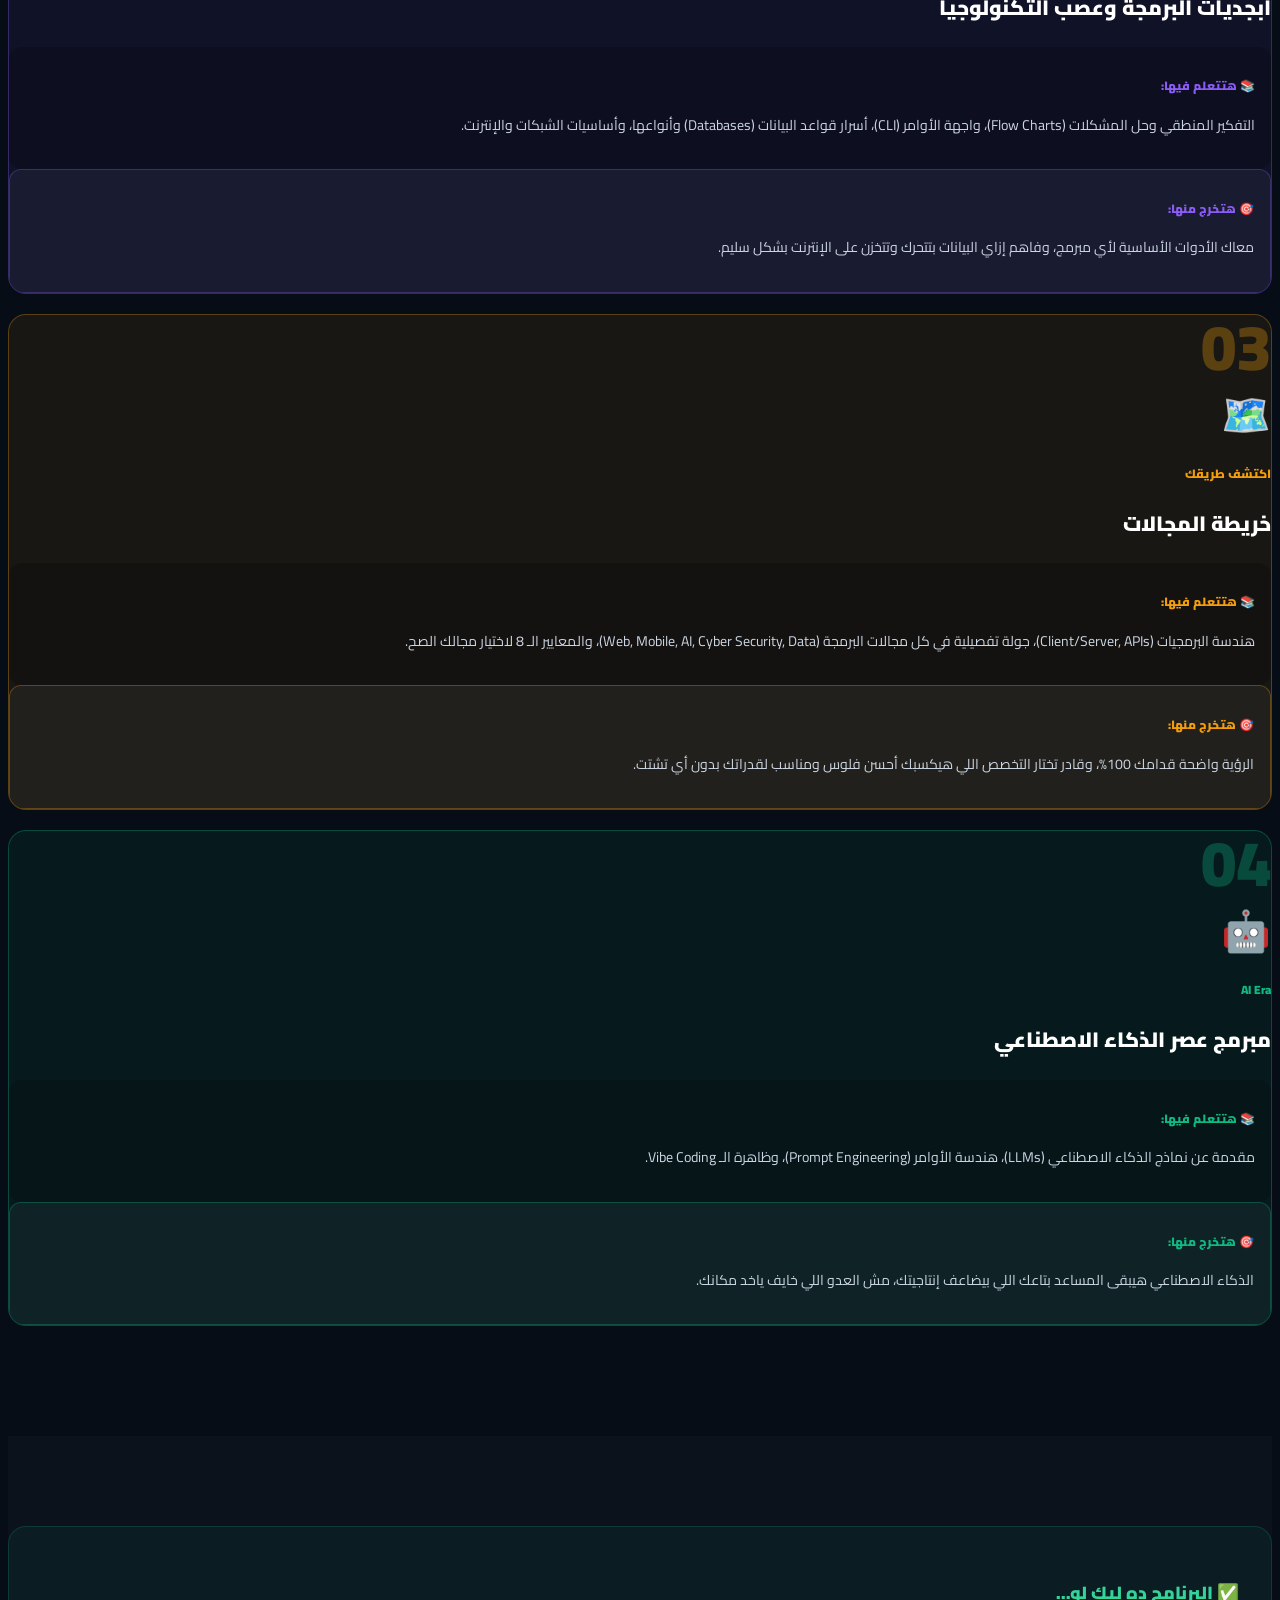
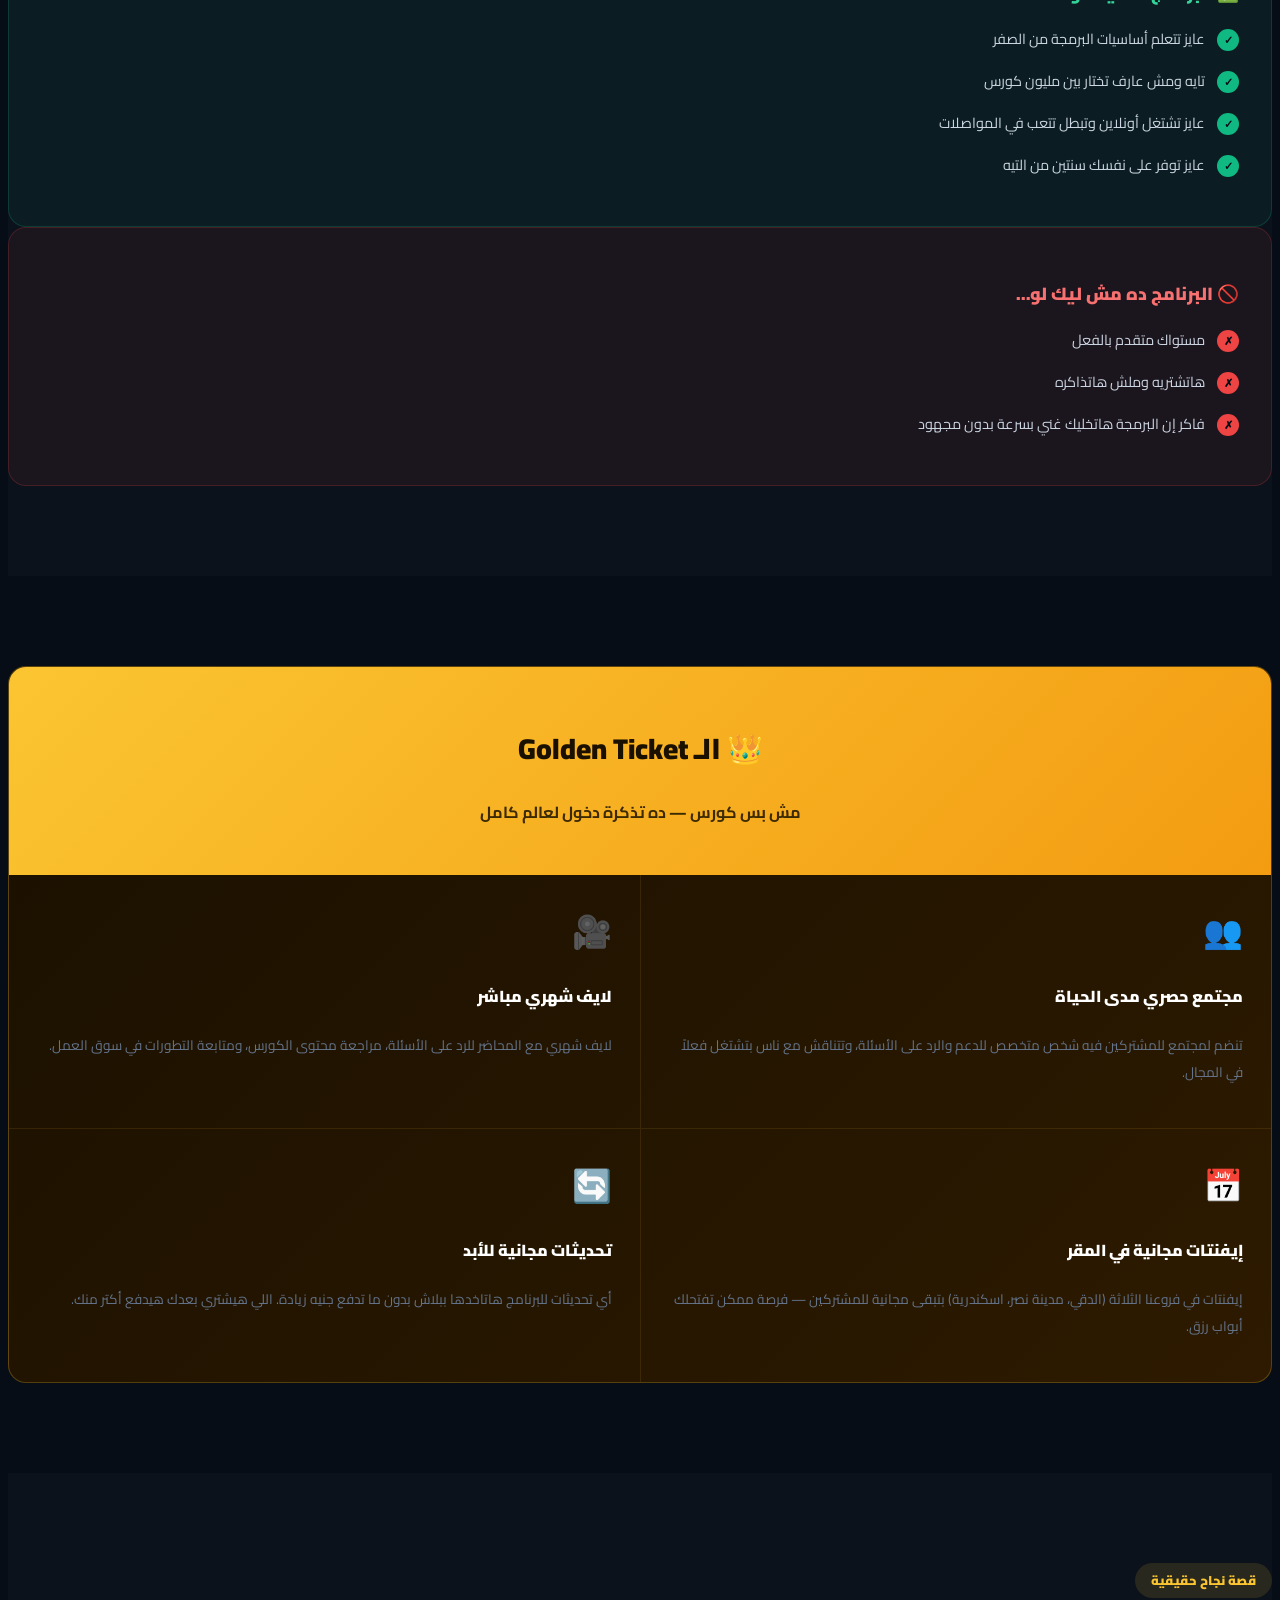
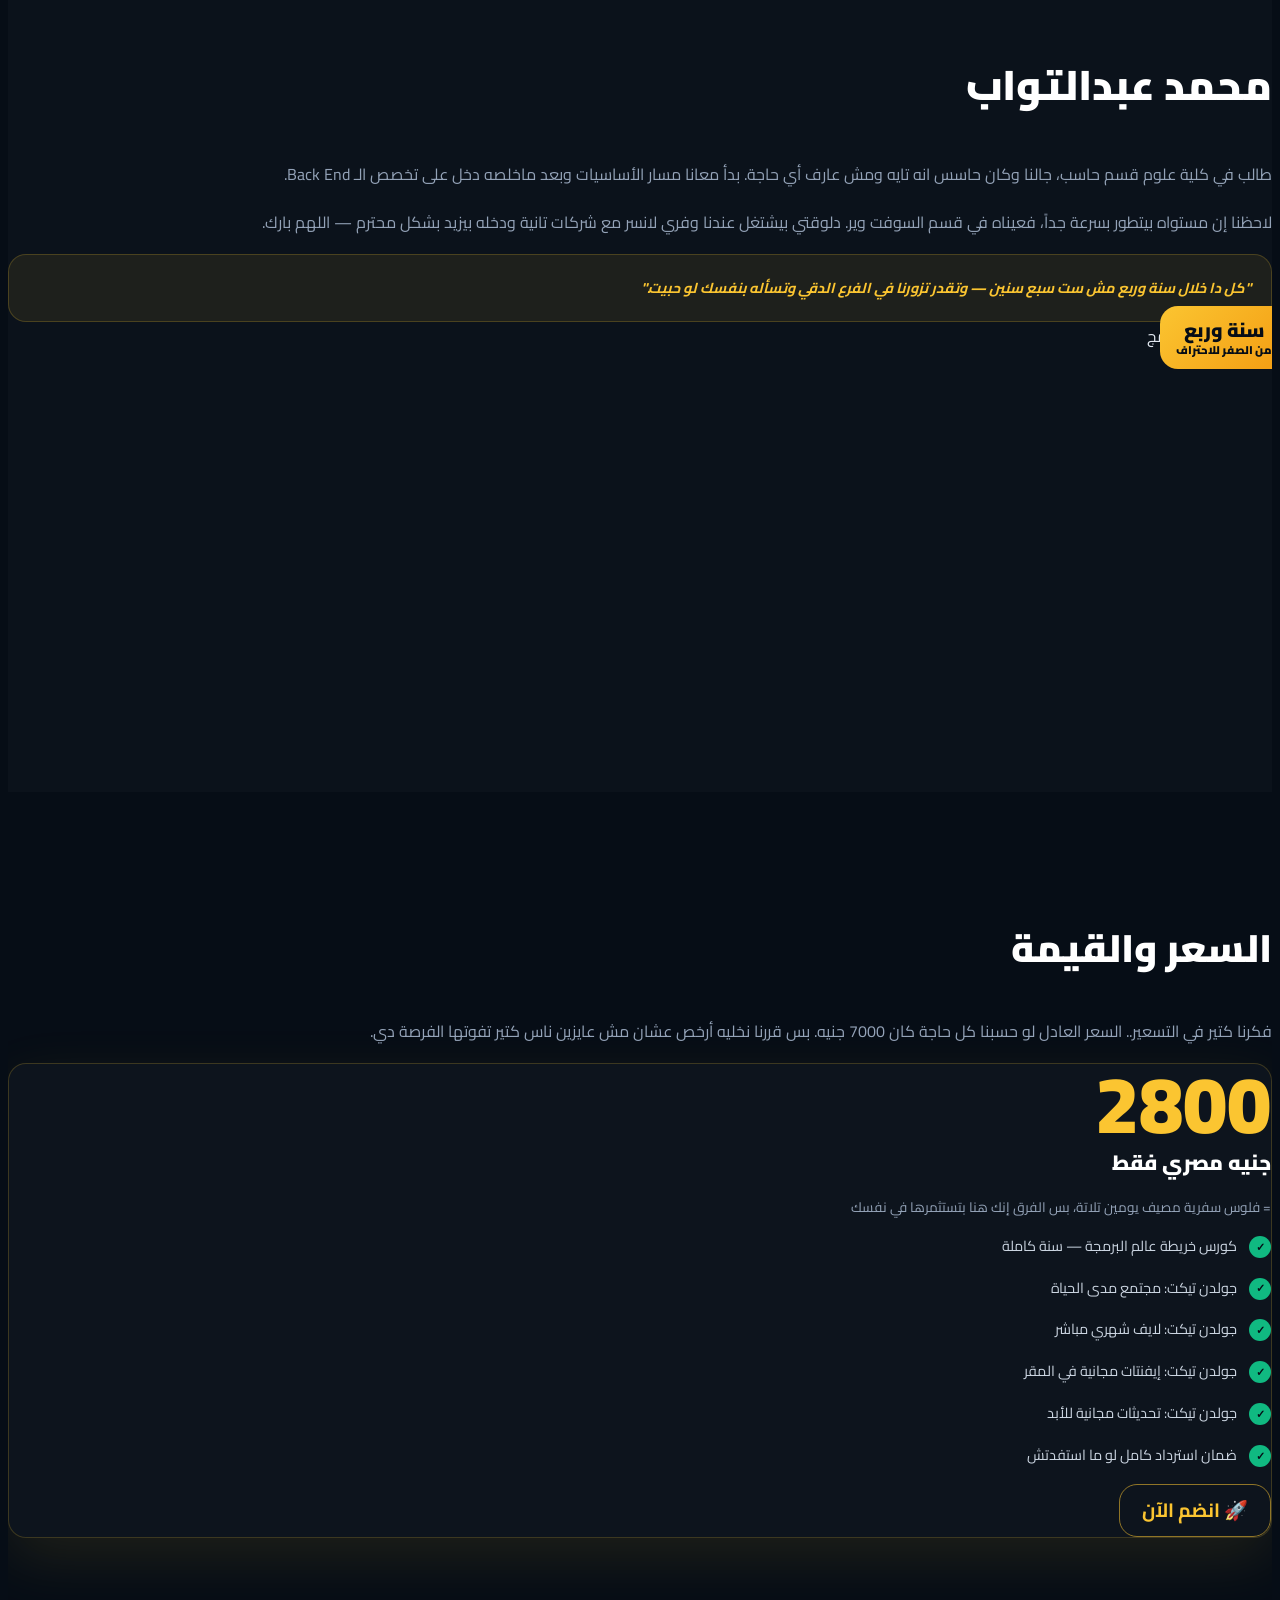
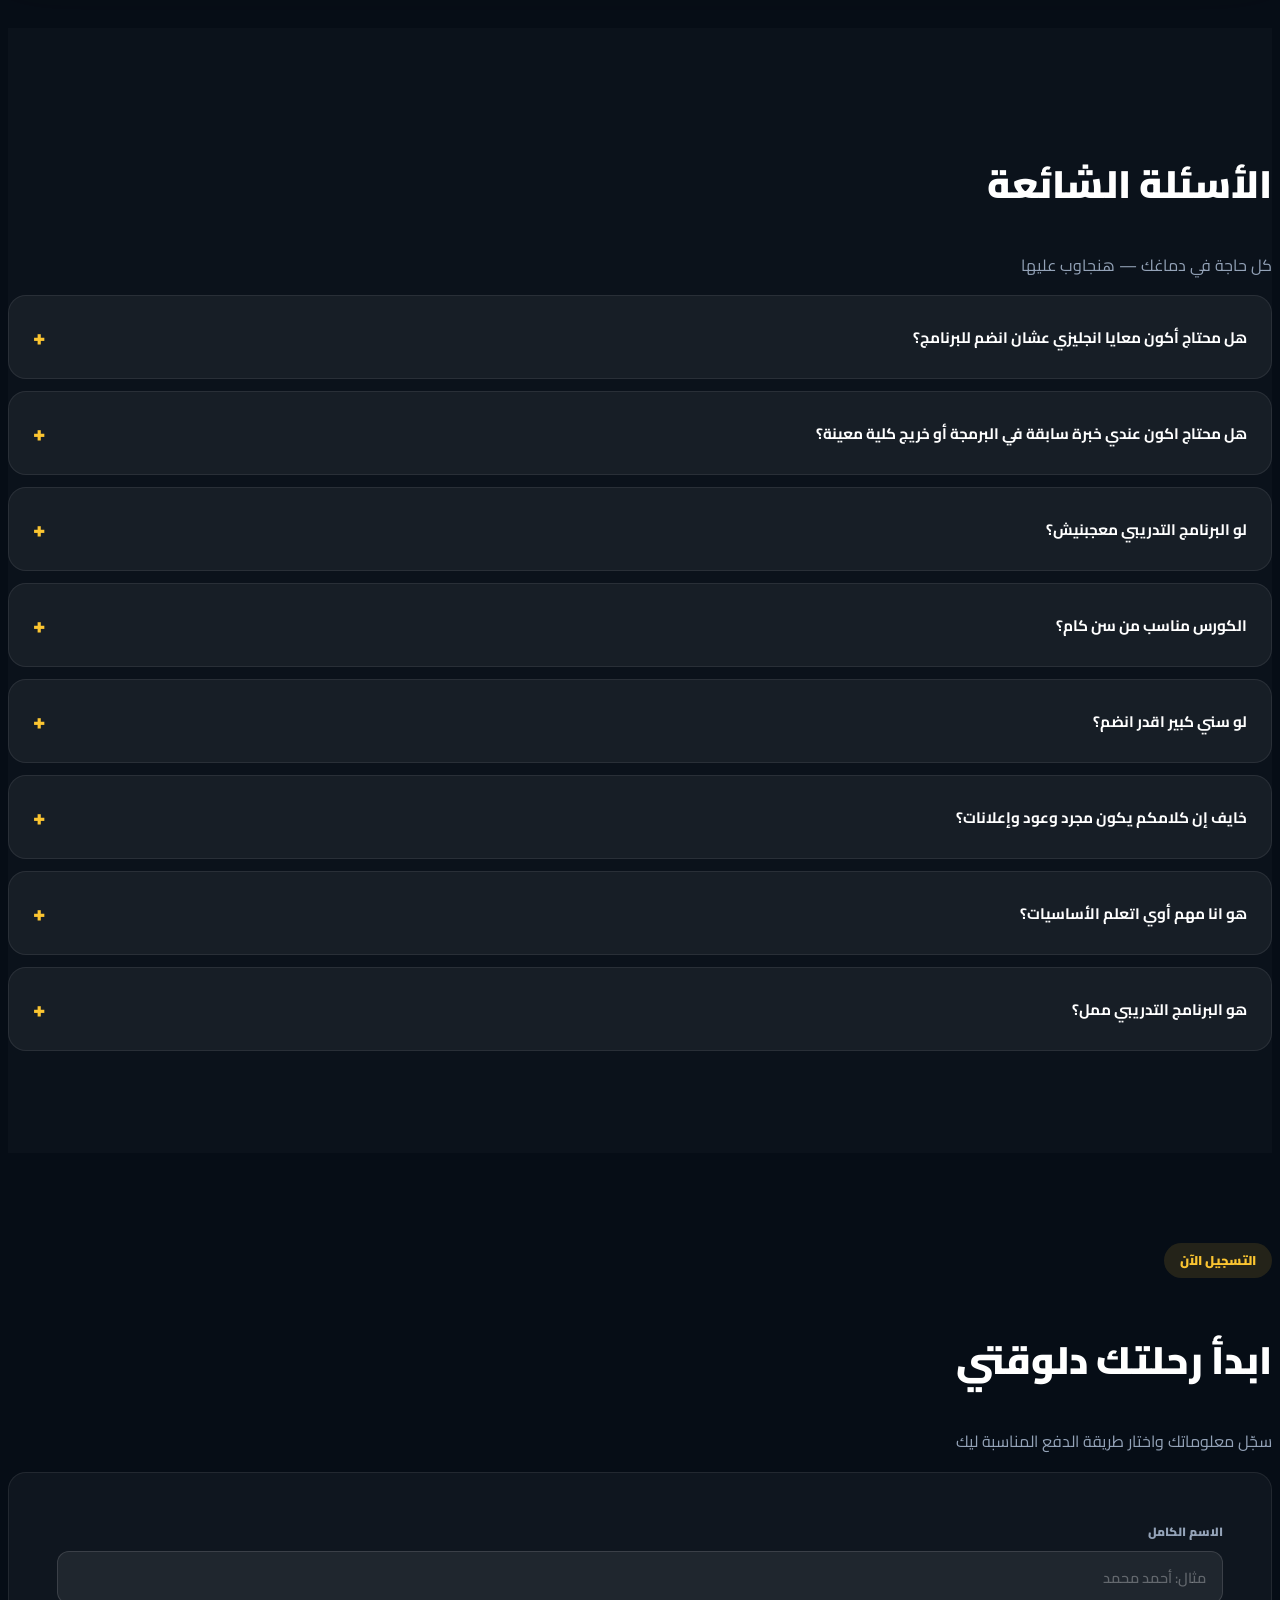
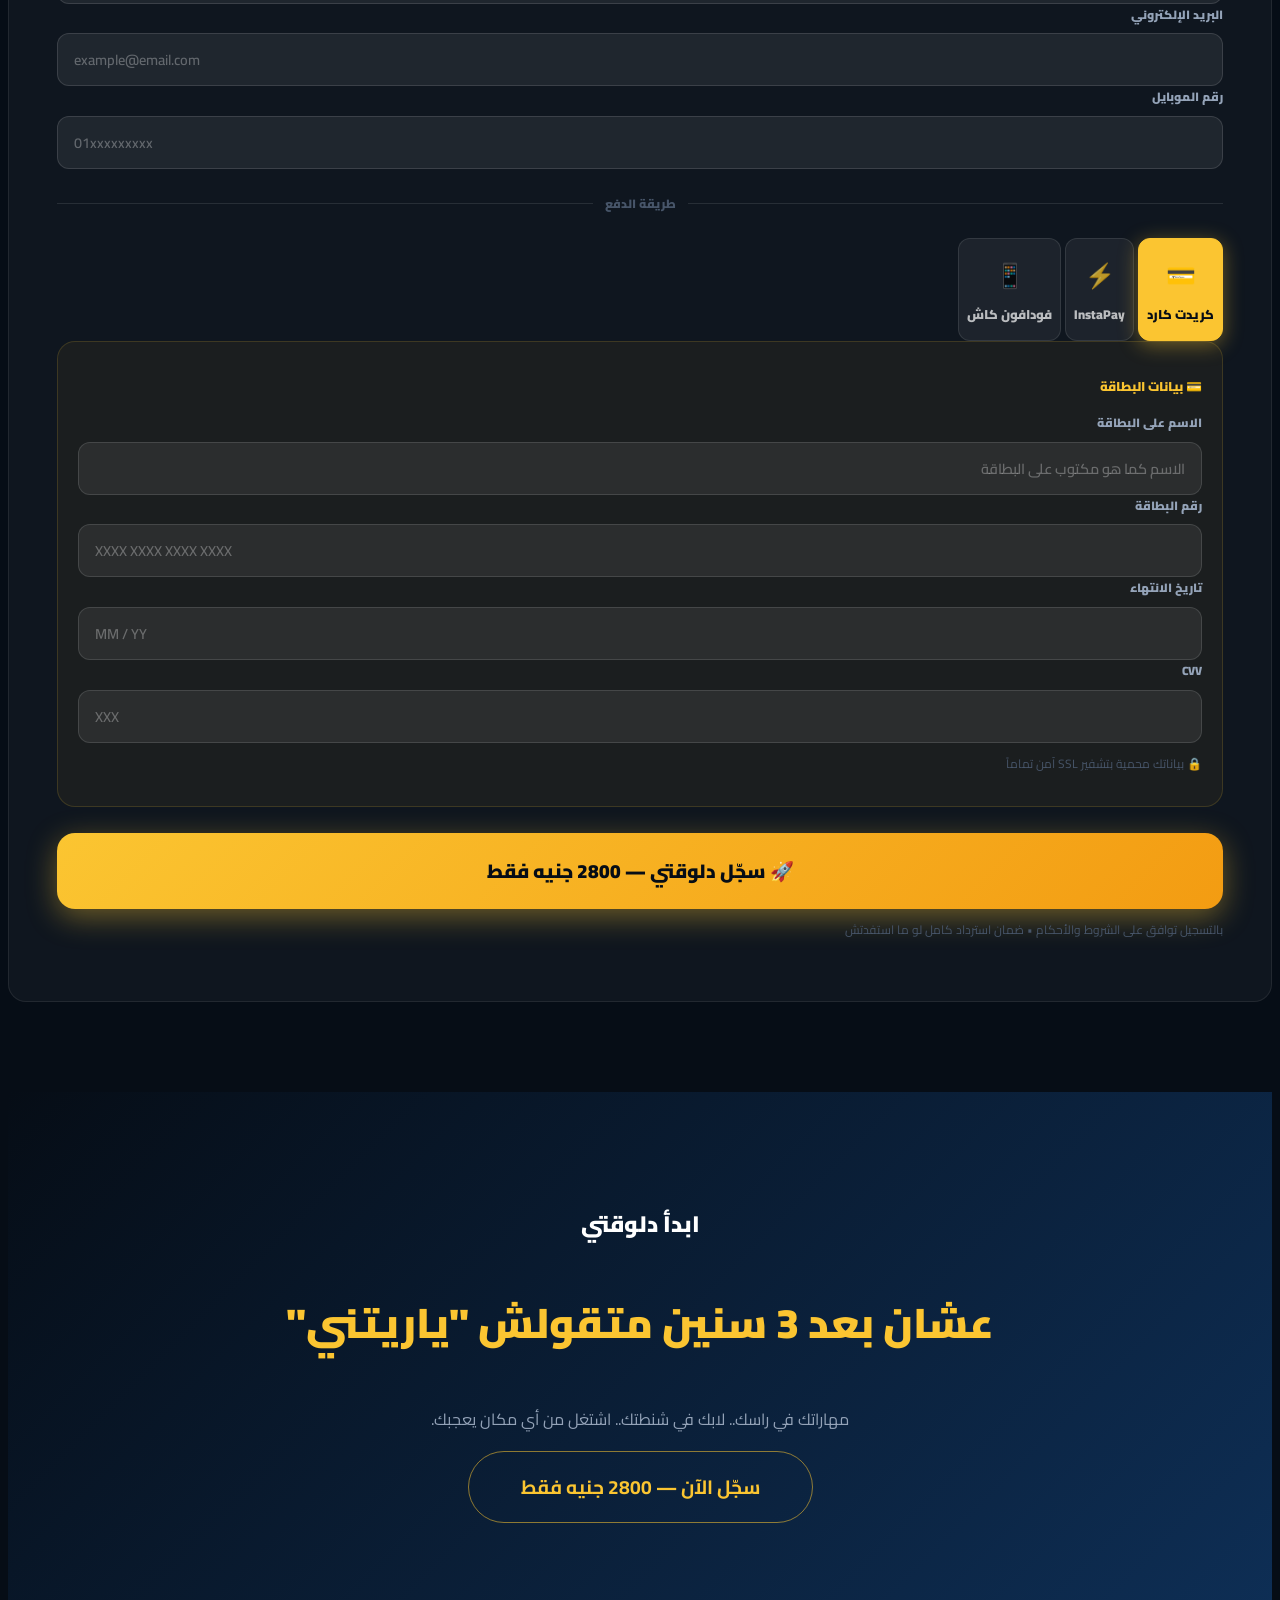
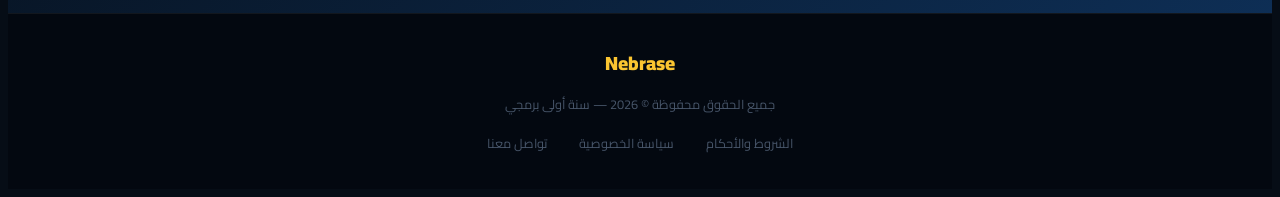
==== commit 82196473: "style: add swiper in ribbon section" ====
--- a/land.html
+++ b/land.html
@@ -17,6 +17,13 @@
     <link
       rel="stylesheet"
       href="https://cdn.jsdelivr.net/npm/bootstrap@5.3.2/dist/css/bootstrap.rtl.min.css"
+    />
+
+    <!-- Swiper -->
+
+    <link
+      rel="stylesheet"
+      href="https://cdn.jsdelivr.net/npm/swiper@11/swiper-bundle.min.css"
     />
 
     <!-- Font Awesome -->
@@ -119,6 +126,7 @@
     </header>
 
     <!-- ══════════════════ RIBBON ══════════════════ -->
+
     <div id="ribbon" class="py-5 mt-5">
       <div class="container text-center">
         <h2 class="ribbon-title mb-5">
@@ -146,7 +154,185 @@
             </svg>
           </span>
         </h2>
-        <!-- <div class="row g-4 justify-content-center align-items-center">
+      </div>
+
+      <!-- Full-width marquee wrapper — intentionally OUTSIDE .container -->
+      <div class="partners-carousel-wrapper">
+        <div class="swiper partners-swiper">
+          <div class="swiper-wrapper">
+            <!-- SET 1 -->
+            <div class="swiper-slide">
+              <div class="partner-glass-card">
+                <img
+                  src="./images/moder-academy.webp"
+                  alt="مودرن أكاديمي"
+                  class="partner-img"
+                />
+              </div>
+            </div>
+            <div class="swiper-slide">
+              <div class="partner-glass-card">
+                <img
+                  src="./images/SH-academy.webp"
+                  alt="أكاديمية الشروق"
+                  class="partner-img"
+                />
+              </div>
+            </div>
+            <div class="swiper-slide">
+              <div class="partner-glass-card">
+                <img
+                  src="./images/Tenth-of-ramadan-city.webp"
+                  alt="معهد العاشر من رمضان"
+                  class="partner-img"
+                />
+              </div>
+            </div>
+            <div class="swiper-slide">
+              <div class="partner-glass-card">
+                <img
+                  src="./images/Al-Safwa.webp"
+                  alt="معهد الصفوة الهندسي"
+                  class="partner-img"
+                />
+              </div>
+            </div>
+            <div class="swiper-slide">
+              <div class="partner-glass-card">
+                <img
+                  src="./images/النقابه-المصريه.png"
+                  alt="النقابه-المصريه"
+                  class="partner-img"
+                />
+              </div>
+            </div>
+
+            <!-- SET 2 -->
+            <div class="swiper-slide">
+              <div class="partner-glass-card">
+                <img
+                  src="./images/moder-academy.webp"
+                  alt="مودرن أكاديمي"
+                  class="partner-img"
+                />
+              </div>
+            </div>
+            <div class="swiper-slide">
+              <div class="partner-glass-card">
+                <img
+                  src="./images/SH-academy.webp"
+                  alt="أكاديمية الشروق"
+                  class="partner-img"
+                />
+              </div>
+            </div>
+            <div class="swiper-slide">
+              <div class="partner-glass-card">
+                <img
+                  src="./images/Tenth-of-ramadan-city.webp"
+                  alt="معهد العاشر من رمضان"
+                  class="partner-img"
+                />
+              </div>
+            </div>
+            <div class="swiper-slide">
+              <div class="partner-glass-card">
+                <img
+                  src="./images/Al-Safwa.webp"
+                  alt="معهد الصفوة الهندسي"
+                  class="partner-img"
+                />
+              </div>
+            </div>
+            <div class="swiper-slide">
+              <div class="partner-glass-card">
+                <img
+                  src="./images/النقابه-المصريه.png"
+                  alt="النقابه-المصريه"
+                  class="partner-img"
+                />
+              </div>
+            </div>
+
+            <!-- SET 3 -->
+            <div class="swiper-slide">
+              <div class="partner-glass-card">
+                <img
+                  src="./images/moder-academy.webp"
+                  alt="مودرن أكاديمي"
+                  class="partner-img"
+                />
+              </div>
+            </div>
+            <div class="swiper-slide">
+              <div class="partner-glass-card">
+                <img
+                  src="./images/SH-academy.webp"
+                  alt="أكاديمية الشروق"
+                  class="partner-img"
+                />
+              </div>
+            </div>
+            <div class="swiper-slide">
+              <div class="partner-glass-card">
+                <img
+                  src="./images/Tenth-of-ramadan-city.webp"
+                  alt="معهد العاشر من رمضان"
+                  class="partner-img"
+                />
+              </div>
+            </div>
+            <div class="swiper-slide">
+              <div class="partner-glass-card">
+                <img
+                  src="./images/Al-Safwa.webp"
+                  alt="معهد الصفوة الهندسي"
+                  class="partner-img"
+                />
+              </div>
+            </div>
+            <div class="swiper-slide">
+              <div class="partner-glass-card">
+                <img
+                  src="./images/النقابه-المصريه.png"
+                  alt="النقابه-المصريه"
+                  class="partner-img"
+                />
+              </div>
+            </div>
+          </div>
+        </div>
+      </div>
+    </div>
+
+    <!-- <div id="ribbon" class="py-5 mt-5">
+      <div class="container text-center">
+        <h2 class="ribbon-title mb-5">
+          <span class="ribbon-highlight">
+            شركاؤنا
+            <svg class="ribbon-underline-svg" viewBox="0 0 320 60" fill="none">
+              <path
+                d="M10 40 Q160 5 310 50"
+                stroke="url(#paint_ribbon_gold)"
+                stroke-width="5"
+                stroke-linecap="round"
+              ></path>
+              <defs>
+                <linearGradient
+                  x1="0%"
+                  y1="0%"
+                  x2="100%"
+                  y2="0%"
+                  id="paint_ribbon_gold"
+                >
+                  <stop offset="0%" stop-color="#fbc531"></stop>
+                  <stop offset="100%" stop-color="#f39c12"></stop>
+                </linearGradient>
+              </defs>
+            </svg>
+          </span>
+        </h2>
+        <div class="row g-4 justify-content-center align-items-center">
           <div class="col-6 col-md-3">
             <div class="partner-glass-card">
               <img
@@ -183,9 +369,9 @@
               />
             </div>
           </div>
-        </div> -->
-      </div>
-    </div>
+        </div>
+      </div>
+    </div> -->
     <!-- ══════════════════ ABOUT INSTRUCTOR ══════════════════ -->
     <section id="about">
       <div class="container">
@@ -1276,6 +1462,9 @@
 
     <!-- Bootstrap JS -->
     <script src="https://cdn.jsdelivr.net/npm/bootstrap@5.3.2/dist/js/bootstrap.bundle.min.js"></script>
+    <!-- Swiper -->
+    <script src="https://cdn.jsdelivr.net/npm/swiper@11/swiper-bundle.min.js"></script>
+    <!-- main js file -->
     <script src="./script.js"></script>
   </body>
 </html>
--- a/style.css
+++ b/style.css
@@ -302,7 +302,132 @@
 }
 
 /* ── ribbon ── */
-#ribbon {
+
+.ribbon-title {
+  font-weight: 800;
+  font-size: 2.2rem;
+}
+.ribbon-highlight {
+  position: relative;
+  display: inline-block;
+  color: #fff;
+  padding-bottom: 0.5rem;
+}
+.ribbon-underline-svg {
+  position: absolute;
+  left: 0;
+  bottom: -18px;
+  width: 100%;
+  height: 30px;
+}
+
+/* ============================================================
+     PARTNERS MARQUEE — the actual deliverable starts here
+  ============================================================ */
+
+/* Full-bleed wrapper: breaks out of the Bootstrap .container
+     without ever creating page-level horizontal scroll. */
+.partners-carousel-wrapper {
+  position: relative;
+  width: 100vw;
+  max-width: 100vw;
+  margin-left: calc(50% - 50vw);
+  overflow: hidden; /* clips the swiper, kills any overflow */
+  padding: 1.5rem 0;
+}
+
+/* Fog / fade pseudo-elements on both edges.
+     Update the rgba() base color to match your real page
+     background if it isn't #0e1420. */
+.partners-carousel-wrapper::before,
+.partners-carousel-wrapper::after {
+  content: "";
+  position: absolute;
+  top: 0;
+  bottom: 0;
+  width: clamp(50px, 9vw, 130px);
+  z-index: 2;
+  pointer-events: none;
+}
+.partners-carousel-wrapper::before {
+  left: 0;
+  background: linear-gradient(
+    to right,
+    rgba(14, 20, 32, 0.18) 0%,
+    rgba(14, 20, 32, 0.12) 25%,
+    rgba(14, 20, 32, 0.06) 55%,
+    rgba(14, 20, 32, 0) 100%
+  );
+}
+.partners-carousel-wrapper::after {
+  right: 0;
+  background: linear-gradient(
+    to left,
+    rgba(14, 20, 32, 0.18) 0%,
+    rgba(14, 20, 32, 0.12) 25%,
+    rgba(14, 20, 32, 0.06) 55%,
+    rgba(14, 20, 32, 0) 100%
+  );
+}
+
+/* The Swiper root must stay LTR so autoplay's natural
+     translateX(-x) direction reads as right → left on screen.
+     RTL is only applied to text content elsewhere on the page. */
+.partners-swiper {
+  direction: ltr;
+  width: 100%;
+  overflow: hidden;
+}
+
+.partners-swiper .swiper-wrapper {
+  /* freeMode + linear autoplay needs a non-eased transition */
+  transition-timing-function: linear !important;
+}
+
+.partners-swiper .swiper-slide {
+  width: auto; /* required for slidesPerView: 'auto' */
+  display: flex;
+  align-items: center;
+  justify-content: center;
+}
+
+/* Reused card styling — keep your existing rules if you
+     already have .partner-glass-card / .partner-img defined
+     in your real stylesheet; these are provided so the demo
+     is self-contained. */
+.partner-glass-card {
+  width: 170px;
+  height: 100px;
+  margin: 0 14px;
+  display: flex;
+  align-items: center;
+  justify-content: center;
+  background: rgba(255, 255, 255, 0.06);
+  border: 1px solid rgba(255, 255, 255, 0.12);
+  border-radius: 16px;
+  backdrop-filter: blur(8px);
+  -webkit-backdrop-filter: blur(8px);
+  padding: 14px 20px;
+  box-shadow: 0 4px 20px rgba(0, 0, 0, 0.25);
+}
+
+.partner-img {
+  width: 100%;
+  height: 100%;
+  object-fit: contain;
+  filter: grayscale(15%);
+}
+
+@media (max-width: 768px) {
+  .partner-glass-card {
+    width: 130px;
+    height: 80px;
+    margin: 0 10px;
+    padding: 10px 14px;
+  }
+}
+
+/* #ribbon {
   padding: 40px 0;
   background: rgba(251, 197, 49, 0.04);
   border-top: 1px solid rgba(251, 197, 49, 0.12);
@@ -333,7 +458,7 @@
   color: var(--muted);
   font-size: 0.85rem;
   font-weight: 700;
-}
+} */
 
 /* ── cards ── */
 .card-dark {
